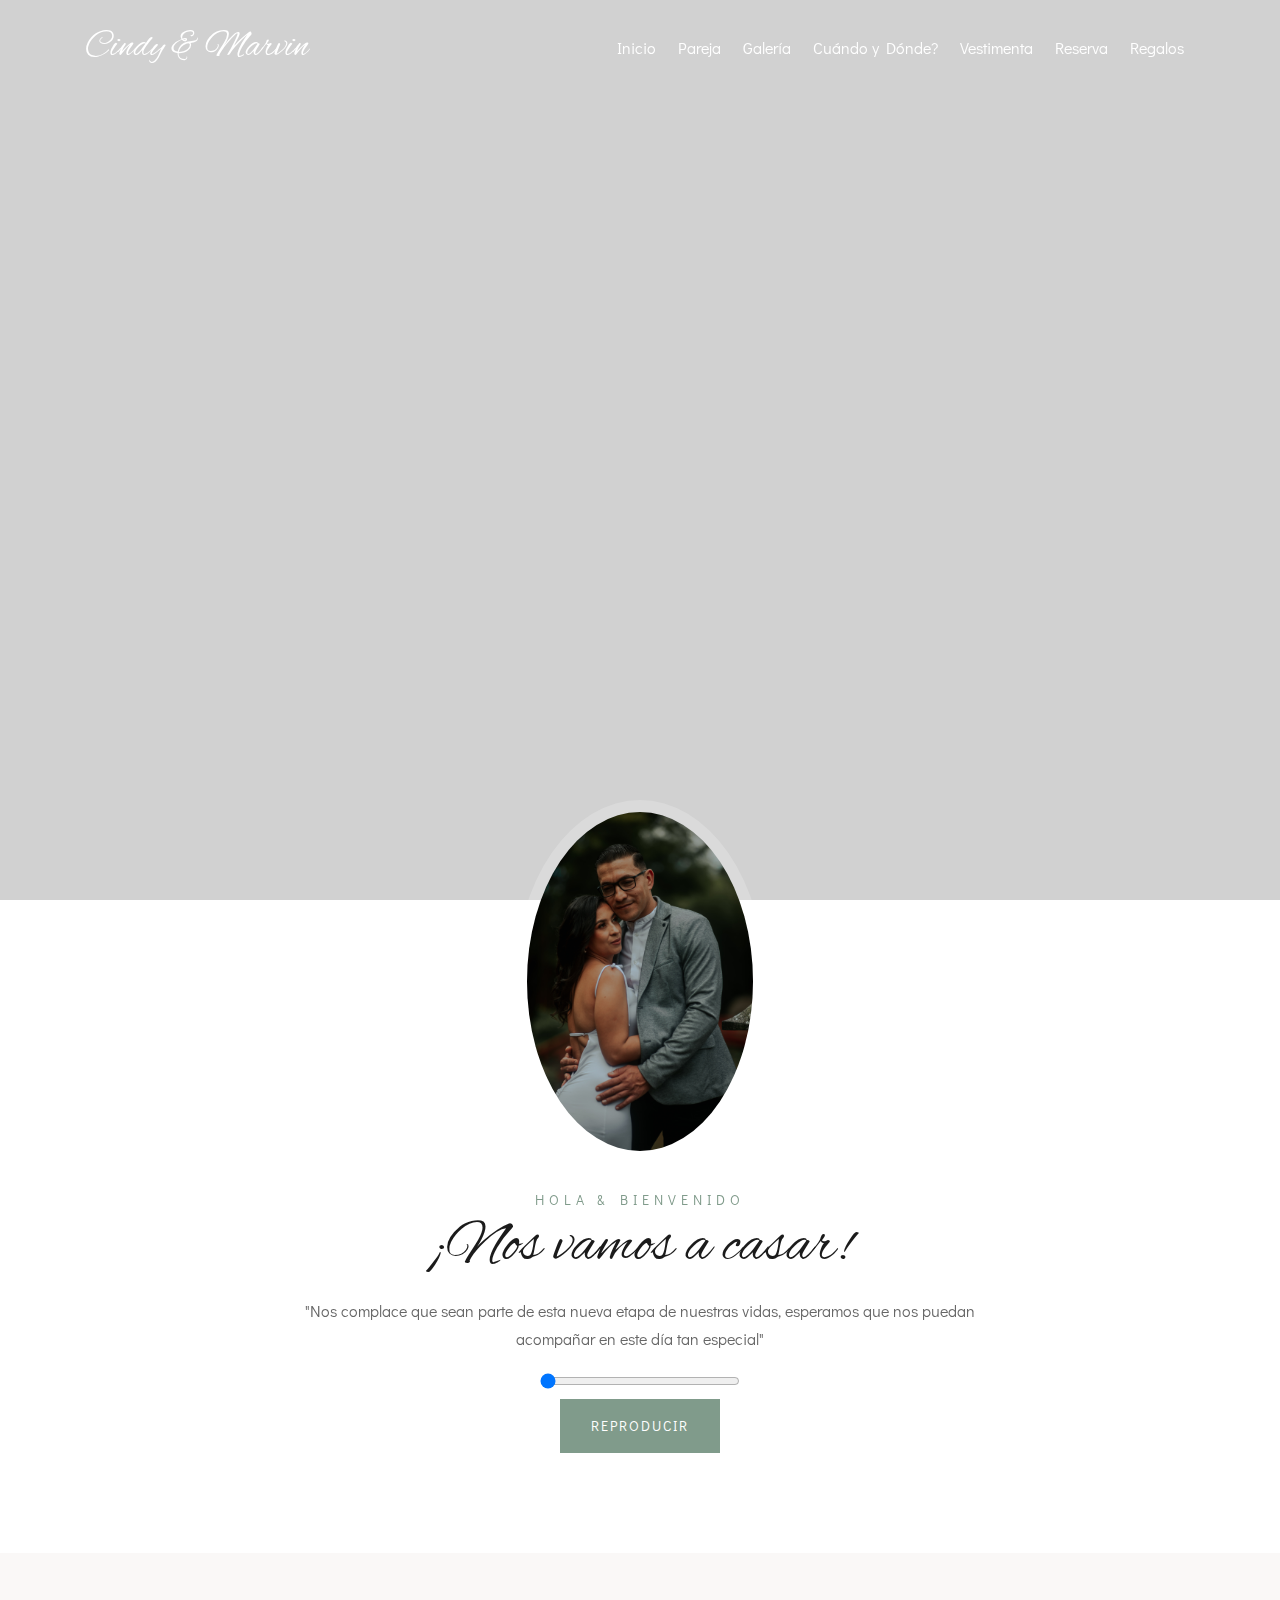
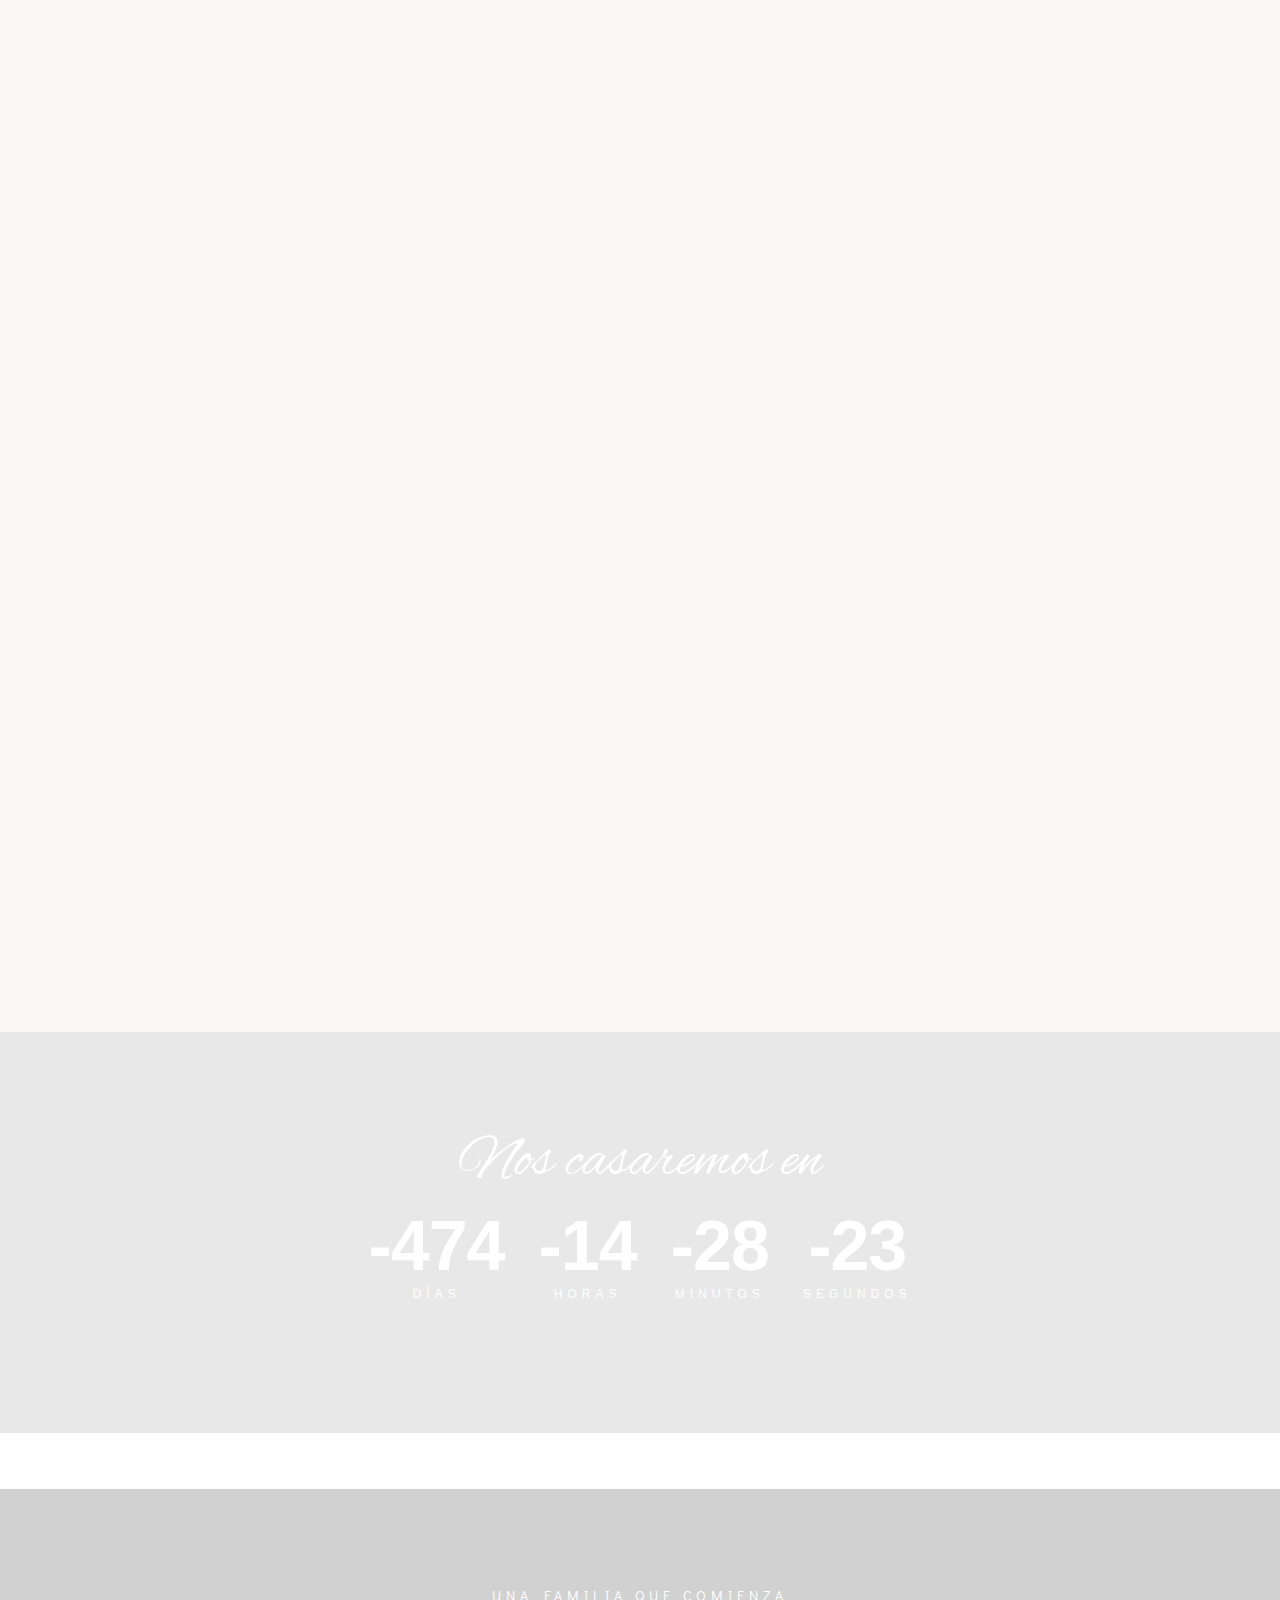
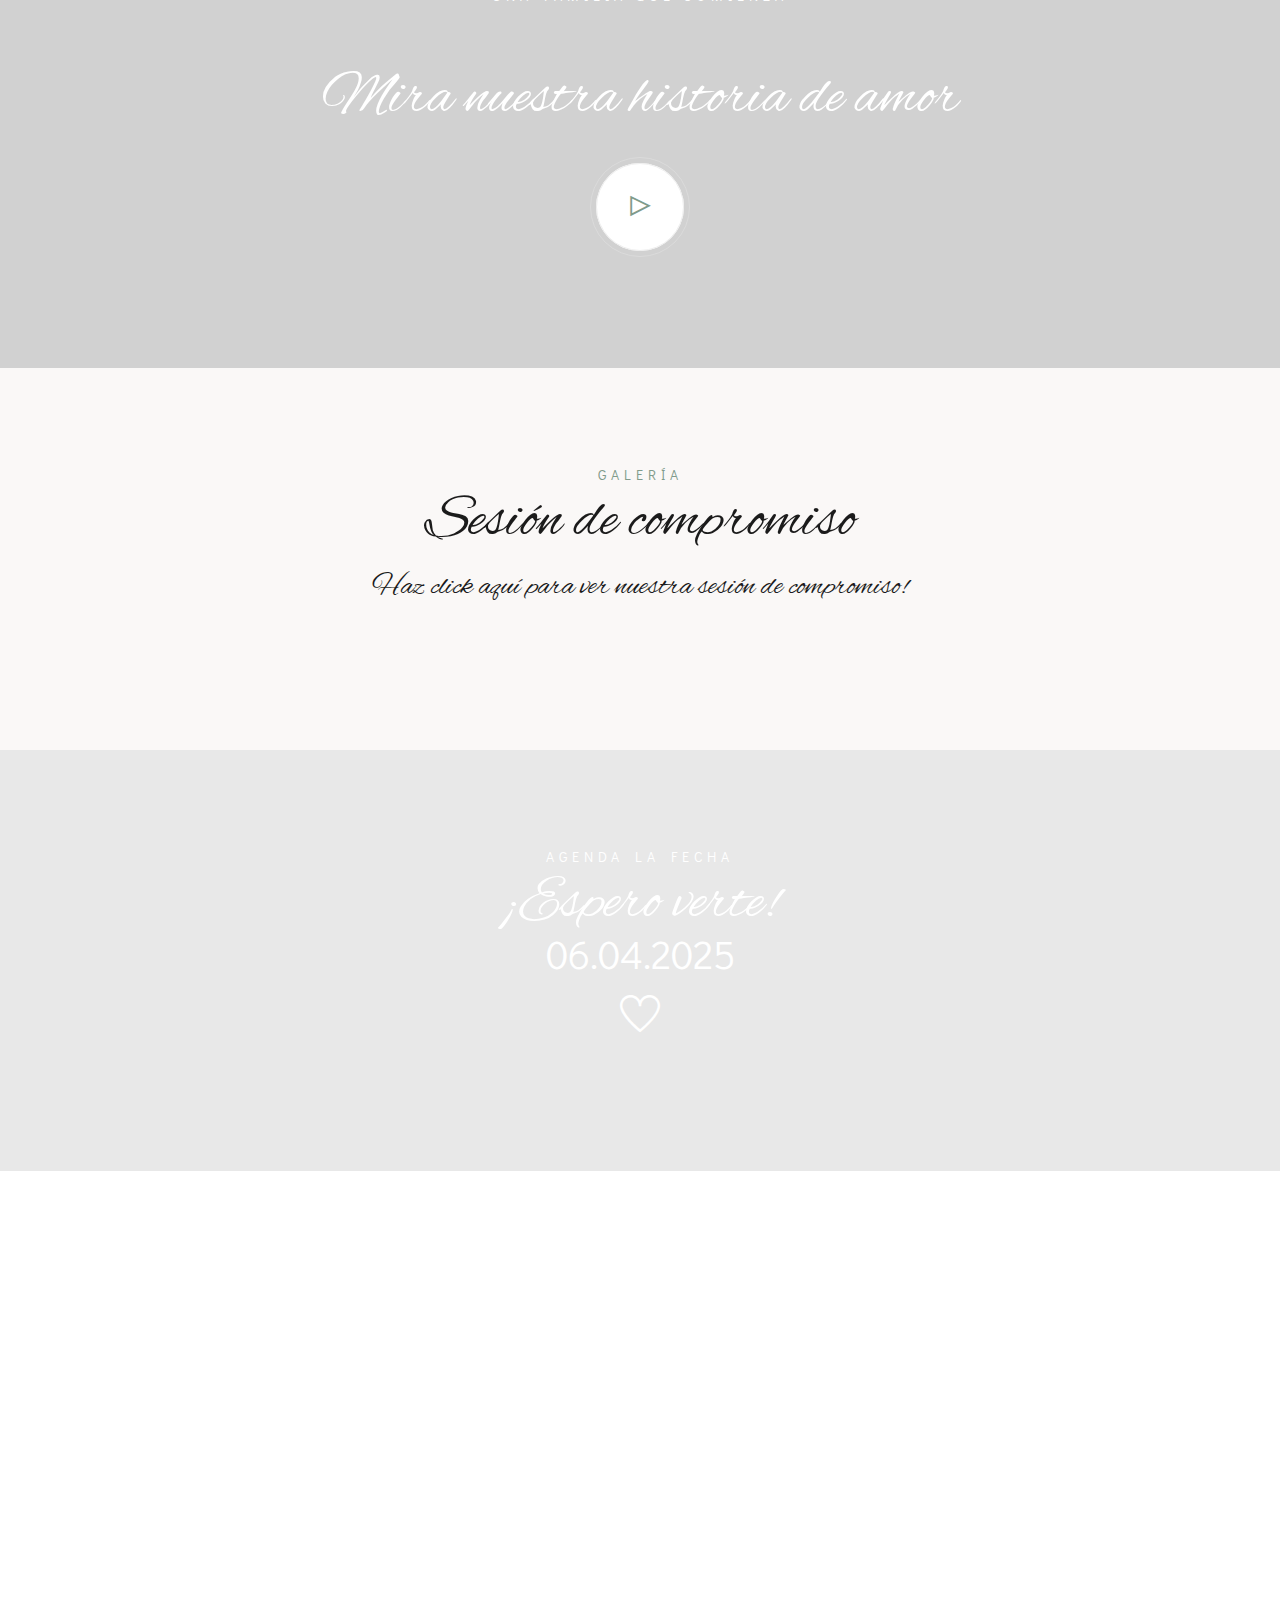
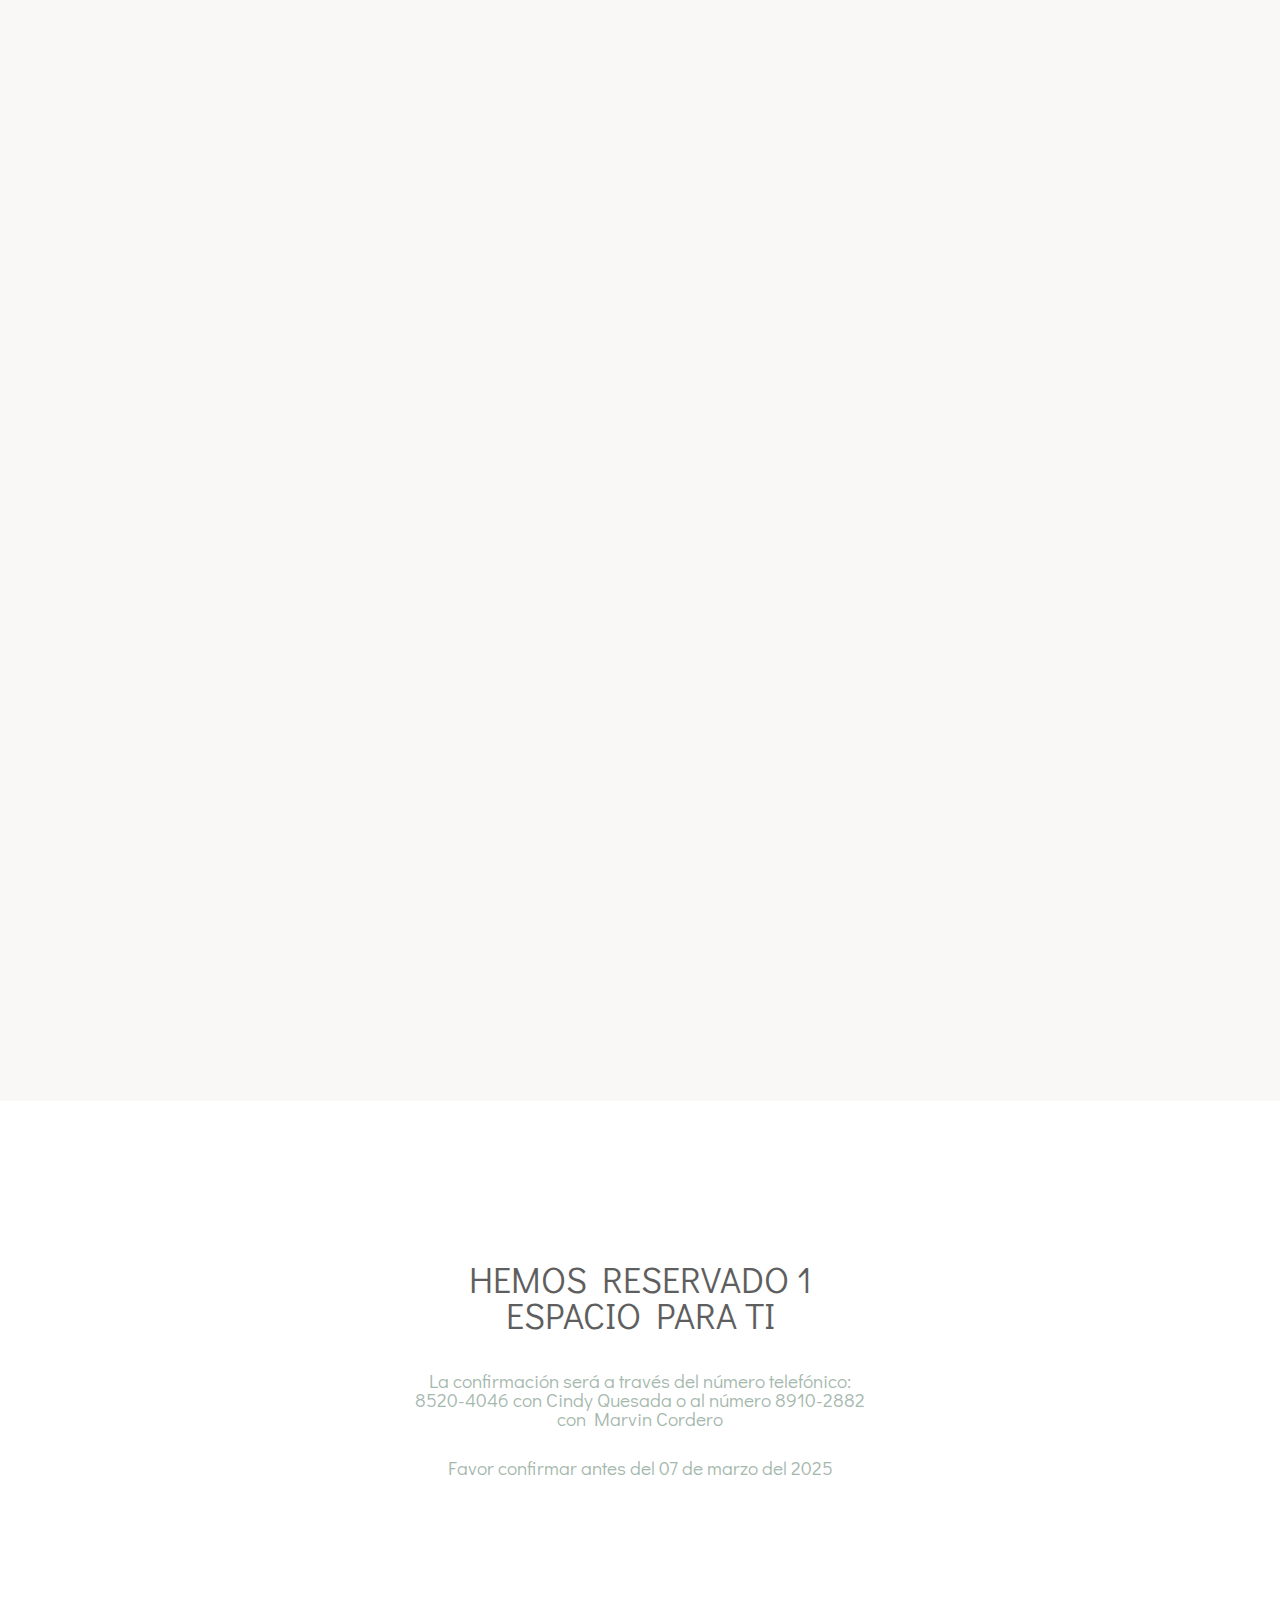
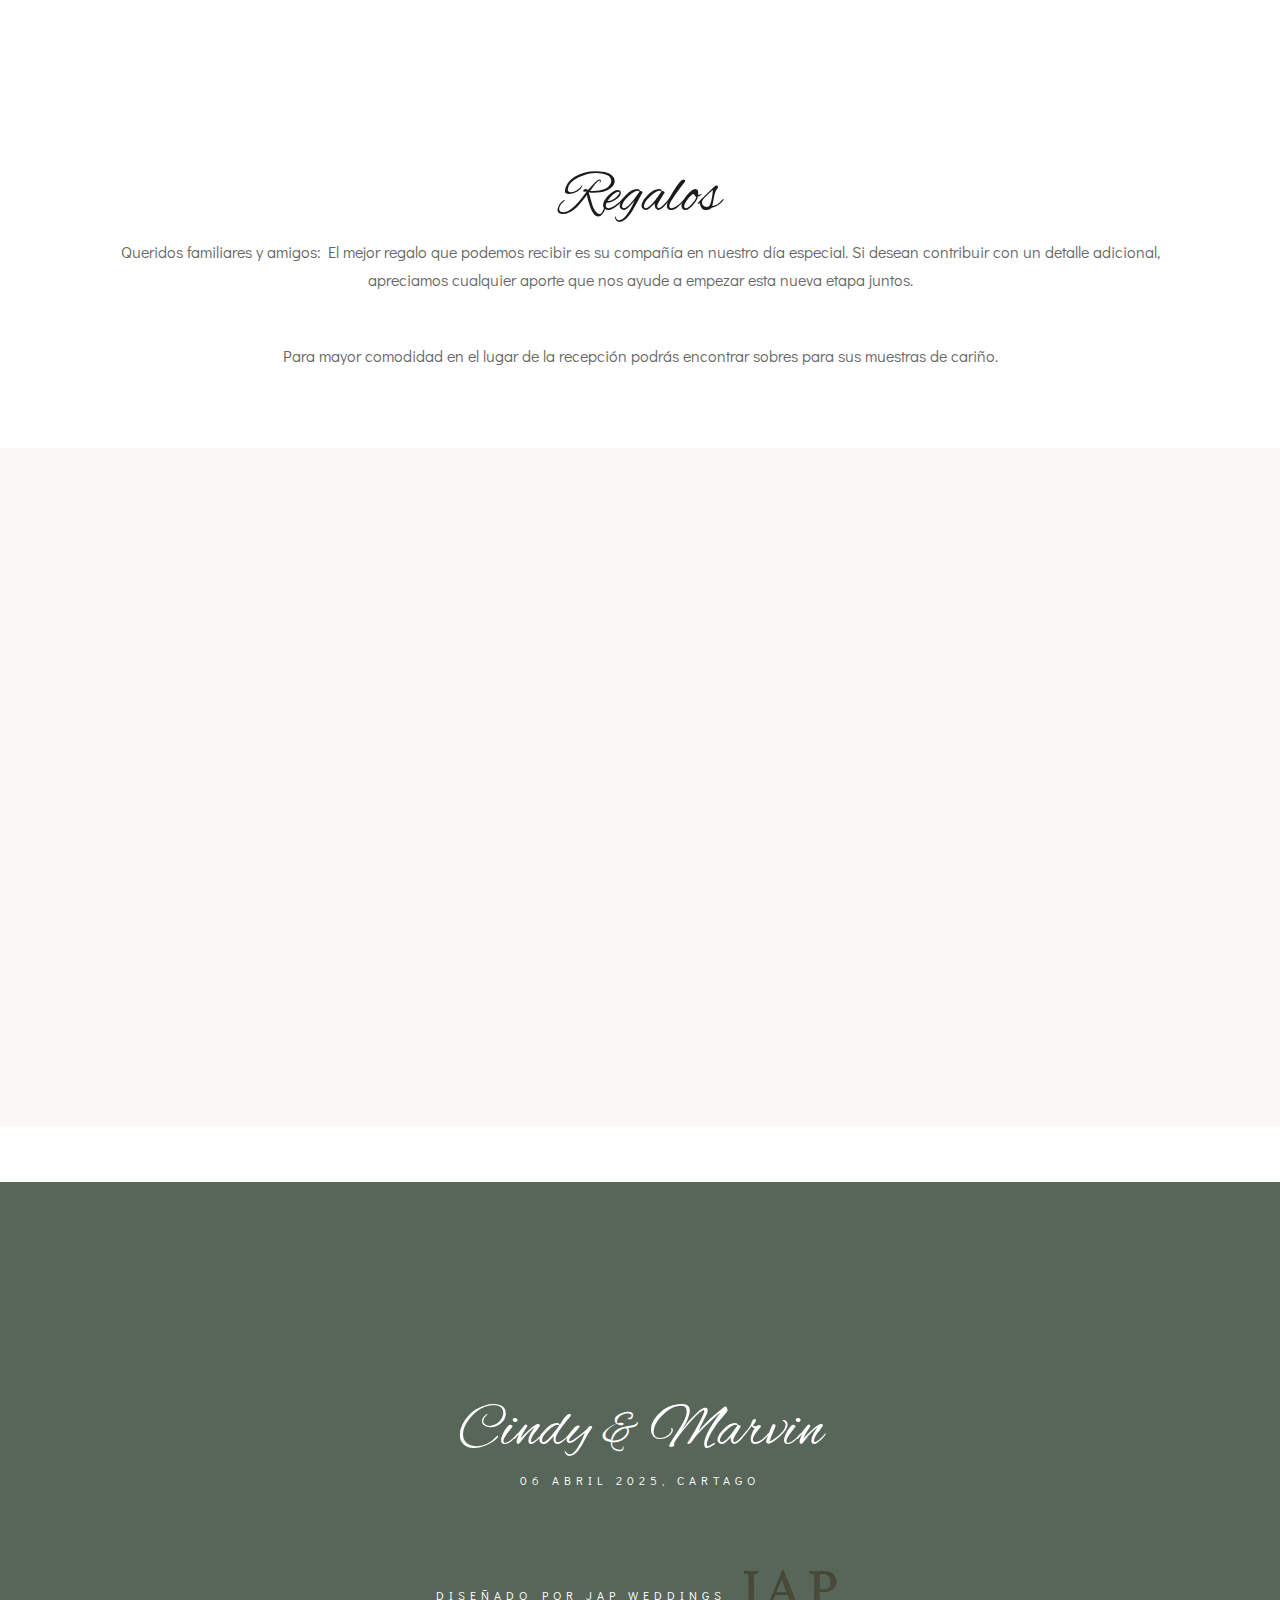
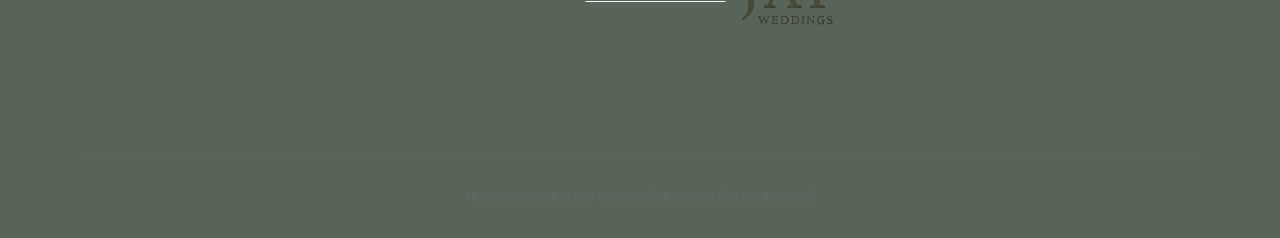
==== index.html @ a052c2c5 "Main" ====
<!DOCTYPE HTML>
<html lang="en">

<head>
    <meta charset="utf-8">
    <meta http-equiv="X-UA-Compatible" content="IE=edge">
    <title>Cindy & Marvin</title>
    <meta name="viewport" content="width=device-width, initial-scale=1">
    <link rel="icon" type="image/png" href="images/favicon.png" />
    <link href="https://fonts.googleapis.com/css2?family=Alex+Brush&family=Didact+Gothic&display=swap" rel="stylesheet">
    <link rel="stylesheet" href="css/animate.css">
    <link rel="stylesheet" href="css/themify-icons.css">
    <link rel="stylesheet" href="css/bootstrap.css">
    <link rel="stylesheet" href="css/flexslider.css">
    <link rel="stylesheet" href="css/magnific-popup.css">
    <link rel="stylesheet" href="css/owl.carousel.min.css">
    <link rel="stylesheet" href="css/owl.theme.default.min.css">
    <link rel="stylesheet" href="css/YouTubePopUp.css">
    <link rel="stylesheet" href="css/style.css">
    <!-- FOR IE9 below -->
    <!--[if lt IE 9]>
        <script src="js/respond.min.js"></script>
    <![endif]-->
</head>

<body>
    <!-- Preloader -->
    <div class="preloader">
        <div class="lds-heart">
            <div></div>
        </div>
    </div>
    <!-- Progress-wrapp scroll-button -->
    <div class="progress-wrap">
        <svg class="progress-circle svg-content" width="100%" height="100%" viewBox="-1 -1 102 102">
            <path d="M50,1 a49,49 0 0,1 0,98 a49,49 0 0,1 0,-98" />
        </svg>
    </div>
    <!-- Navbar -->
    <nav class="navbar navbar-expand-lg">
        <div class="container">
            <!-- Logo -->
            <div class="logo-wrapper navbar-brand valign">
                <div class="logo">
                    <a href="index.html">
                        <h2>Cindy &amp; Marvin</h2>
                    </a>
                </div>
            </div>
            <button class="navbar-toggler" type="button" data-toggle="collapse" data-target="#navbarSupportedContent"
                aria-controls="navbarSupportedContent" aria-expanded="false" aria-label="Toggle navigation"> <span
                    class="icon-bar"><i class="ti-line-double"></i></span> </button>
            <!-- Navbar links -->
            <div class="collapse navbar-collapse" id="navbarSupportedContent">
                <ul class="navbar-nav ml-auto">
                    <li class="nav-item"><a class="nav-link active" href="#home" data-scroll-nav="0">Inicio</a></li>
                    <li class="nav-item"><a class="nav-link" href="#couple" data-scroll-nav="1">Pareja</a></li>
                    <li class="nav-item"><a class="nav-link" href="#gallery" data-scroll-nav="5">Galería</a></li>
                    <li class="nav-item"><a class="nav-link" href="#whenwhere" data-scroll-nav="6">Cuándo y Dónde?</a>
                    </li>
                    <li class="nav-item"><a class="nav-link" href="#outfit" data-scroll-nav="3">Vestimenta</a></li>
                    <li class="nav-item"><a class="nav-link" href="#rsvp" data-scroll-nav="7">Reserva</a></li>
                    <li class="nav-item"><a class="nav-link" href="#gift" data-scroll-nav="8">Regalos</a></li>
                </ul>
            </div>
        </div>
    </nav>


    <!-- Slider section -->
    <header id="home" data-scroll-index="0">
        <div class="mary-hero js-fullheight">
            <div class="flexslider js-fullheight">
                <ul class="slides">
                    <li class="bg-fixed" style="background-image: url(images2/foto_portada.jpg);" data-overlay-dark="2"
                        id="icon">
                        <div class="overlay"></div>
                        <div class="container">
                            <div class="row">
                                <div class="col-md-12 text-center js-fullheight slider-text">
                                    <div class="slider-text-inner mx-auto">
                                        <h2>Cindy & Marvin</h2>
                                        <h6>06 de Abril, 2025 — Finca Los Novios, Paraíso, Cartago</h6>
                                    </div>
                                </div>
                            </div>
                        </div>
                    </li>
                </ul>
            </div>
        </div>

    </header>
    <!-- Welcome section -->
    <div id="welcome" class="welcome section-padding">
        <div class="container">
            <div class="row">
                <div class="col-md-12 text-center">
                    <div class="welcome-mt">
                        <div class="welcome-image-wrapper">
                            <div class="img">
                                <a href="#" data-scroll-nav="1"><img src="images2/foto_nos_vamos_a_casar.jpg"
                                        alt=""></a>
                            </div>
                        </div>
                    </div>
                </div>
                <div class="col-md-8 offset-md-2 text-center">
                    <h6 class="section-subtitle">Hola & Bienvenido</h6>
                    <h2 class="section-title">¡Nos vamos a casar!</h2>
                    <p>"Nos complace que sean parte de esta nueva etapa de nuestras vidas, esperamos que nos puedan
                        acompañar en este día tan especial"</p>
                    <div class="audio-player">
                        <button id="play-pause">Reproducir</button>
                        <input type="range" id="progress" value="0" max="100">
                    </div>
                    <audio id="track" src="music.mp3"></audio>

                </div>
            </div>

        </div>
    </div>
    <!-- Bride & Groom section -->
    <div id="couple" class="bride-groom clear section-padding bg-cream" data-scroll-index="1">
        <div class="container">
            <div class="row">
                <div class="col-md-12 text-center mb-30 animate-box" data-animate-effect="fadeInUp">
                    <h6 class="section-subtitle">Novio & Novia</h6>
                    <h2 class="section-title">Feliz Pareja</h2>
                </div>
                <div class="col-md-4 offset-md-2 text-center animate-box" data-animate-effect="fadeInLeft">
                    <div class="item mb-30">
                        <div class="img"> <img src="images2/foto_marvin.jpg" alt=""> </div>
                        <div class="info valign">
                            <div class="full-width">
                                <h6>Marvin</h6> <span>El novio</span>
                                <p style="text-align: justify;">Sin duda alguna Marvin ha sido el complemento perfecto
                                    para mi vida, su dulzura ha
                                    sido un oasis para mi alma y su amor me ha reconfortado cada día.
                                    Su compañía, su paciencia, su compromiso y su protección me hacen sentir tan
                                    especial y única.
                                    En él siempre encuentro palabras llenas de paz , ternura y sus abrazos me hacen
                                    sentir en mi lugar seguro y a donde siempre quiero regresar.
                                    Su tenacidad y positivismo son inspiración para mi y para los que lo conocen
                                    Es el compañero de vida que soñé y por el cual le pedí a Dios por tanto tiempo.
                                    Él es la promesa de Dios cumplida en mi vida y juntos iniciaremos está aventura
                                    fascinante llamada matrimonio.

                                </p>
                                <div class="social">

                                </div>
                            </div>
                        </div>
                    </div>
                </div>
                <div class="col-md-4 text-center animate-box" data-animate-effect="fadeInRight">
                    <div class="item mb-30">
                        <div class="img"> <img src="images2/foto_cindi.jpg" alt=""> </div>
                        <div class="info valign">
                            <div class="full-width">
                                <h6>Cindy</h6> <span>La novia</span>
                                <p style="text-align: justify;">La mujer que en mi silencio y soledad, después de pasar
                                    momentos difíciles en mi vida
                                    fue lo que le pedí a Dios, esa mujer que mi corazón anhelaba, alguien que llegara a
                                    cambiar e iluminar mi mundo, que con su forma de ser enamora, siempre preocupada por
                                    lo que venga y lo mas importante siempre dispuesta a ayudar, detallista como ningún
                                    otro ser que haya conocido, da lo mejor de sí en lo que realice y la vez la más
                                    intensa, pero en fin como puedo reprochar que eso sea así si fue lo que pedí con
                                    todas mis fuerzas y desde el primer momento dije la quiero en mi vida para siempre.
                                    Ahora solo le pido a Dios que su bendición nunca falte sobre nosotros para
                                    respetarnos y amarnos para siempre.

                                </p>
                                <div class="social">

                                </div>
                            </div>
                        </div>
                    </div>
                </div>
            </div>
        </div>
    </div>
    <!-- Countdown section -->
    <div id="countdown" class="section-padding bg-img bg-fixed" data-overlay-dark="1"
        data-background="images2/foto_nos_casaremos.jpg" style="background-position: 50%;">
        <div class="container">
            <div class="row">
                <div class="section-head col-md-12">
                    <h2>Nos casaremos en</h2>
                </div>
            </div>
            <div class="row">
                <div class="col-md-12">
                    <ul>
                        <li><span id="days"></span>Días</li>
                        <li><span id="hours"></span>Horas</li>
                        <li><span id="minutes"></span>Minutos</li>
                        <li><span id="seconds"></span>Segundos</li>
                    </ul>
                </div>
            </div>
        </div>
    </div>

    <br><br>
    <!-- Video section -->
    <div id="video" class="story-video section-padding bg-img bg-fixed" data-overlay-dark="2"
        data-background="images2/fotoVideo.png" style="background-position: center top;">
        <div class="container">
            <div class="video-wrapper">
                <div class="row">
                    <div class="col-md-12 text-center">
                        <div class="caption">
                            <h6 class="subtitle">UNA FAMILIA QUE COMIENZA</h6>
                            <br><br>
                            <h2 class="title">Mira nuestra historia de amor</h2><br>
                        </div>
                    </div>
                </div>
                <div class="row">
                    <div class="col-md-12 mb-60 img text-center">
                        <a class="vid valign" href="https://youtu.be/TX2AcEUifCg?si=6yd49qC2MfLubzGW">
                            <div class="vid-butn">
                                <span class="icon"><i class="ti-control-play"></i></span>
                            </div>
                        </a>
                    </div>

                </div>
            </div>
        </div>
    </div>
    <!-- Gallery section -->
    <div id="gallery" class="section-padding bg-cream" data-scroll-index="5">
        <div class="container">
            <div class="row">
                <div class="col-md-12 text-center">
                    <h6 class="section-subtitle">Galería</h6>
                    <h2 class="section-title">Sesión de compromiso</h2>
                    <a href="https://japphotocr.pixieset.com/cindyandmarvinprewedding/" target="_blank">
                        <h3>Haz click aquí para ver nuestra sesión de compromiso!</h3>
                    </a>
                </div>
            </div>
            <img src="images2/Foto_sesion_compromiso.jpg" alt="">
        </div>
    </div>
    <!-- Banner section -->
    <div id="banner" class="section-padding bg-img bg-fixed" data-overlay-dark="1"
        data-background="images2/foto_espero_verte.jpg">
        <div class="container">
            <div class="row">
                <div class="section-head col-md-12">
                    <h6>Agenda la fecha</h6>
                    <h2>¡Espero verte!</h2>
                    <h1>06.04.2025</h1>
                    <h1><i class="ti-heart"></i></h1>
                </div>
            </div>
        </div>
    </div>
    <!-- When & Where section -->
    <div id="whenwhere" class="when-where section-padding" data-scroll-index="6">
        <div class="container">
            <div class="row">
                <div class="col-md-12 text-center animate-box" data-animate-effect="fadeInUp">
                    <h6 class="section-subtitle">Agenda la fecha</h6>
                    <h2 class="section-title">Cuándo y Dónde?</h2>
                </div>
            </div>
            <div class="row">
                <div class="col-md-6 animate-box" data-animate-effect="fadeInLeft">
                    <div class="img left">
                        <img src="images2/foto_para_ceremonia_y_recepcion.jpg" alt="">
                    </div>
                </div>
                <div class="col-md-6 valign animate-box" data-animate-effect="fadeInRight">
                    <div class="content">
                        <div class="date">
                            <h3>06</h3>
                            <h6>Abril 2025</h6>
                        </div>
                        <div class="cont">
                            <div class="info">
                                <h6>¿Estás preparado?</h6>
                            </div>
                            <h4>Ceremonia de boda y Recepción</h4>
                            <ul class="list-unstyled cont-list">
                                <li>
                                    <div class="icon"> <span class="ti-location-pin"></span> </div>
                                    <div class="text">
                                        <p>Finca Los Novios,
                                            <br>Paraíso de Cartago
                                        </p>
                                    </div>
                                </li>
                                <li>
                                    <div class="icon"> <span class="ti-time"></span> </div>
                                    <div class="text">
                                        <p>3:00pm</p>
                                    </div>
                                </li>
                            </ul>
                        </div>
                    </div>
                </div>
            </div>
        </div>
    </div>
    <div class="marybrian-blog section-padding">
        <div class="container">
            <div class="row mb-30">
                <iframe
                    src="https://www.google.com/maps/embed?pb=!1m18!1m12!1m3!1d3931.2300184595965!2d-83.8451685!3d9.831038800000002!2m3!1f0!2f0!3f0!3m2!1i1024!2i768!4f13.1!3m3!1m2!1s0x8fa127b15dfd2239%3A0xbf5f30da2c4c9a14!2sSala%20de%20Eventos%20Finca%20Los%20Novios!5e0!3m2!1ses-419!2scr!4v1738728215287!5m2!1ses-419!2scr"
                    width="1200" height="450" style="border:0;" allowfullscreen="" loading="lazy"
                    referrerpolicy="no-referrer-when-downgrade"></iframe>
            </div>
        </div>
    </div>
    <!-- Dress Code section -->
    <div id="outfit" class="bride-groom clear section-padding bg-cream" data-scroll-index="3">
        <div class="container">
            <div class="row">
                <div class="col-md-12 text-center mb-30 animate-box" data-animate-effect="fadeInUp">
                    <h6 class="section-subtitle">Código de Vestimenta</h6>
                    <h2 class="section-title">Casual/Formal</h2>
                </div>
                <div class="col-md-4 offset-md-2 text-center animate-box" data-animate-effect="fadeInLeft">
                    <div class="item mb-30">
                        <div class="img"> <img src="images/dress3-01.jpg" alt=""> </div>
                    </div>
                </div>
                <div class="col-md-4 text-center animate-box" data-animate-effect="fadeInRight">
                    <div class="item mb-30">
                        <div class="img"> <img src="images/suit.png" alt=""> </div>
                    </div>
                </div>
                <div class="col-md-12 text-center mb-30 animate-box">
                    <p>Por el lugar que elegimos es importante llevar zapatos cómodos para césped.</p>
                    <p>Reservamos el color blanco, marfil y paleta de verdes. </p>
                    <p>Siéntase comod@ y guap@, pero no haga gastos innecesarios</p>
                </div>
                <div class="col-md-12 text-center mb-30 animate-box">
                    <div class="row">
                        <div class="col-md-12 animate-box" data-animate-effect="fadeInUp">
                            <h2>Puedes tomar ideas de acá:</h2>

                            <div class="owl-carousel owl-theme">
                                <div class="story left">
                                    <figure><img src="images2/wa1.jpeg" alt="" class="img-fluid"
                                            style="width: 50%; text-align: center;"></figure>
                                </div>
                                <div class="story left">
                                    <figure><img src="images2/wa2.jpeg" alt="" class="img-fluid"
                                            style="width: 50%;text-align: center;"></figure>
                                </div>
                                <div class="story left">
                                    <figure><img src="images2/wa3.jpeg" alt="" class="img-fluid"
                                            style="width: 50%;text-align: center;"></figure>
                                </div>
                                <div class="story left">
                                    <figure><img src="images2/wa4.jpeg" alt="" class="img-fluid"
                                            style="width: 50%;text-align: center;"></figure>
                                </div>
                                <div class="story left">
                                    <figure><img src="images2/wa5.jpeg" alt="" class="img-fluid"
                                            style="width: 50%;text-align: center;"></figure>
                                </div>
                            </div>
                            <br>
                            <br>
                            <div class="button-container">
                                <button class="prev">Prev</button>
                                <button class="next">Next</button>
                            </div>
                        </div>
                    </div>
                </div>

            </div>
        </div>
    </div>


    <!-- Banner section -->
    <!-- RSVP Form section -->
    <div id="rsvp" class="rsvp section-padding bg-img bg-fixed"
        data-background="images2/Fotos_hemos_reservado_para_ti.jpg" data-scroll-index="7"
        style="background-position: 50%;">
        <div class="container">
            <div class="row">
                <div class="col-md-6 offset-md-3 bg-white p-60" style="opacity: 0.7 ;">
                    <h2 class="text-center">Hemos reservado 1 <br>espacio para ti</br></h2><br>
                    <h6 class="text-center" style="font-size: larger;">La confirmación será a través del número
                        telefónico: 8520-4046 con Cindy Quesada o al número 8910-2882 con Marvin Cordero
                    </h6>
                    <h6 class="text-center" style="font-size: larger;">Favor confirmar antes del 07 de marzo del 2025
                    </h6>



                </div>
            </div>
        </div>
    </div>
    <!-- Gift Registry section -->
    <div id="gift" class="gift-registry" data-scroll-index="8">
        <div class="container">
            <div class="row">
                <div class="col-md-12 text-center">
                    <h2 class="section-title">Regalos</h2>
                    <div class="text">
                        <p>Queridos familiares y amigos:
                            El mejor regalo que podemos recibir es su compañía en nuestro día especial. Si desean
                            contribuir con un detalle adicional, apreciamos cualquier aporte que nos ayude a empezar
                            esta nueva etapa juntos.
                            <br><br>
                        <p>Para mayor comodidad en el lugar de la recepción podrás encontrar sobres para sus muestras de
                            cariño.</p>
                        <br>
                        </p>
                    </div>
                </div>
            </div>
        </div>
    </div>

    <div id="outfit" class="bride-groom clear section-padding bg-cream" data-scroll-index="3">
        <div class="container">
            <div class="row">
                <div class="col-md-12 text-center mb-30 animate-box" data-animate-effect="fadeInUp">
                    <h6 class="section-subtitle">Notas</h6>
                    <p>En nuestra boda si se permiten niños
                    </p>
                    <p>Queremos verte bailar, cantar y disfrutar con nosotros. Pero si deseas llevar algo de tomar
                        puedes hacerlo sin excederte.
                        <br><br>
                        Sugerencias de hospedaje:

                    </p>
                    <p>
                        <b>Hotel Las Brumas</b><br>
                        ₡36,500 habitación.<br>
                        ₡57,500 Habitación para 4 personas.<br>
                        (Habitación estándar ,desayunos e impuestos incluidos) <br>
                        <br>
                        <b>Hotel El Guarco</b><br>
                        ₡55,000 Habitación para 2 personas. <br>
                        ₡87,000 Habitación para 4 personas.<br>
                        (Habitación estándar ,desayunos e impuestos incluidos)
                    </p>
                </div>
            </div>
        </div>
    </div>


    <br><br>
    <!-- Footer section -->
    <footer id="footer">
        <div class="container">
            <div class="top-footer">
                <div class="row">
                    <div class="col-md-12 text-center">
                        <div class="section-padding">
                            <h2><span>Cindy <small>&amp;</small> Marvin</span></h2>
                            <h6>06 ABRIL 2025, CARTAGO</h6>
                            <br>
                            <br>
                            <h6>Diseñado por <a href="https://www.japweddings.com"><u>JAP Weddings</u> <img
                                        src="images/VECTOR.svg" alt="" style="width: 10%;"></a></h6>
                        </div>
                    </div>
                </div>
            </div>
            <div class="sub-footer">
                <div class="row">
                    <div class="col-md-12 text-center">
                        <p>Nos gustaría que nos acompañes en este día tan especial</p>
                    </div>
                </div>
            </div>
        </div>
    </footer>
    <!-- jQuery -->
    <script src="js/jquery.min.js"></script>
    <script src="js/modernizr-2.6.2.min.js"></script>
    <script src="js/jquery.easing.1.3.js"></script>
    <script src="js/bootstrap.min.js"></script>
    <script src="js/jquery.waypoints.min.js"></script>
    <script src="js/jquery.flexslider-min.js"></script>
    <script src="js/sticky-kit.min.js"></script>
    <script src="js/scrollIt.min.js"></script>
    <script src="js/owl.carousel.min.js"></script>
    <script src="js/isotope.js"></script>
    <script src="js/jquery.magnific-popup.min.js"></script>
    <script src="js/YouTubePopUp.js"></script>
    <script src="js/template.js"></script>
    <script>
        document.addEventListener('DOMContentLoaded', function () {
            var owl = $('.owl-carousel');
            owl.owlCarousel({
                items: 1,
                loop: true,
                margin: 10,
                autoplay: true,
                autoplayTimeout: 3000,
                autoplayHoverPause: true
            });

            $('.next').click(function () {
                owl.trigger('next.owl.carousel');
            });

            $('.prev').click(function () {
                owl.trigger('prev.owl.carousel', [300]);
            });
        });
    </script>

</body>

</html>
---- css/themify-icons.css ----
@font-face {
	font-family: 'themify';
	src:url('../fonts/themify.eot');
	src:url('../fonts/themify.eot?#iefix') format('embedded-opentype'),
		url('../fonts/themify.woff') format('woff'),
		url('../fonts/themify.ttf') format('truetype'),
		url('../fonts/themify.svg') format('svg');
	font-weight: normal;
	font-style: normal;
}

[class^="ti-"], [class*=" ti-"] {
	font-family: 'themify';
	speak: none;
	font-style: normal;
	font-weight: normal;
	font-variant: normal;
	text-transform: none;
	line-height: 1;

	/* Better Font Rendering =========== */
	-webkit-font-smoothing: antialiased;
	-moz-osx-font-smoothing: grayscale;
}

.ti-wand:before {
	content: "\e600";
}
.ti-volume:before {
	content: "\e601";
}
.ti-user:before {
	content: "\e602";
}
.ti-unlock:before {
	content: "\e603";
}
.ti-unlink:before {
	content: "\e604";
}
.ti-trash:before {
	content: "\e605";
}
.ti-thought:before {
	content: "\e606";
}
.ti-target:before {
	content: "\e607";
}
.ti-tag:before {
	content: "\e608";
}
.ti-tablet:before {
	content: "\e609";
}
.ti-star:before {
	content: "\e60a";
}
.ti-spray:before {
	content: "\e60b";
}
.ti-signal:before {
	content: "\e60c";
}
.ti-shopping-cart:before {
	content: "\e60d";
}
.ti-shopping-cart-full:before {
	content: "\e60e";
}
.ti-settings:before {
	content: "\e60f";
}
.ti-search:before {
	content: "\e610";
}
.ti-zoom-in:before {
	content: "\e611";
}
.ti-zoom-out:before {
	content: "\e612";
}
.ti-cut:before {
	content: "\e613";
}
.ti-ruler:before {
	content: "\e614";
}
.ti-ruler-pencil:before {
	content: "\e615";
}
.ti-ruler-alt:before {
	content: "\e616";
}
.ti-bookmark:before {
	content: "\e617";
}
.ti-bookmark-alt:before {
	content: "\e618";
}
.ti-reload:before {
	content: "\e619";
}
.ti-plus:before {
	content: "\e61a";
}
.ti-pin:before {
	content: "\e61b";
}
.ti-pencil:before {
	content: "\e61c";
}
.ti-pencil-alt:before {
	content: "\e61d";
}
.ti-paint-roller:before {
	content: "\e61e";
}
.ti-paint-bucket:before {
	content: "\e61f";
}
.ti-na:before {
	content: "\e620";
}
.ti-mobile:before {
	content: "\e621";
}
.ti-minus:before {
	content: "\e622";
}
.ti-medall:before {
	content: "\e623";
}
.ti-medall-alt:before {
	content: "\e624";
}
.ti-marker:before {
	content: "\e625";
}
.ti-marker-alt:before {
	content: "\e626";
}
.ti-arrow-up:before {
	content: "\e627";
}
.ti-arrow-right:before {
	content: "\e628";
}
.ti-arrow-left:before {
	content: "\e629";
}
.ti-arrow-down:before {
	content: "\e62a";
}
.ti-lock:before {
	content: "\e62b";
}
.ti-location-arrow:before {
	content: "\e62c";
}
.ti-link:before {
	content: "\e62d";
}
.ti-layout:before {
	content: "\e62e";
}
.ti-layers:before {
	content: "\e62f";
}
.ti-layers-alt:before {
	content: "\e630";
}
.ti-key:before {
	content: "\e631";
}
.ti-import:before {
	content: "\e632";
}
.ti-image:before {
	content: "\e633";
}
.ti-heart:before {
	content: "\e634";
}
.ti-heart-broken:before {
	content: "\e635";
}
.ti-hand-stop:before {
	content: "\e636";
}
.ti-hand-open:before {
	content: "\e637";
}
.ti-hand-drag:before {
	content: "\e638";
}
.ti-folder:before {
	content: "\e639";
}
.ti-flag:before {
	content: "\e63a";
}
.ti-flag-alt:before {
	content: "\e63b";
}
.ti-flag-alt-2:before {
	content: "\e63c";
}
.ti-eye:before {
	content: "\e63d";
}
.ti-export:before {
	content: "\e63e";
}
.ti-exchange-vertical:before {
	content: "\e63f";
}
.ti-desktop:before {
	content: "\e640";
}
.ti-cup:before {
	content: "\e641";
}
.ti-crown:before {
	content: "\e642";
}
.ti-comments:before {
	content: "\e643";
}
.ti-comment:before {
	content: "\e644";
}
.ti-comment-alt:before {
	content: "\e645";
}
.ti-close:before {
	content: "\e646";
}
.ti-clip:before {
	content: "\e647";
}
.ti-angle-up:before {
	content: "\e648";
}
.ti-angle-right:before {
	content: "\e649";
}
.ti-angle-left:before {
	content: "\e64a";
}
.ti-angle-down:before {
	content: "\e64b";
}
.ti-check:before {
	content: "\e64c";
}
.ti-check-box:before {
	content: "\e64d";
}
.ti-camera:before {
	content: "\e64e";
}
.ti-announcement:before {
	content: "\e64f";
}
.ti-brush:before {
	content: "\e650";
}
.ti-briefcase:before {
	content: "\e651";
}
.ti-bolt:before {
	content: "\e652";
}
.ti-bolt-alt:before {
	content: "\e653";
}
.ti-blackboard:before {
	content: "\e654";
}
.ti-bag:before {
	content: "\e655";
}
.ti-move:before {
	content: "\e656";
}
.ti-arrows-vertical:before {
	content: "\e657";
}
.ti-arrows-horizontal:before {
	content: "\e658";
}
.ti-fullscreen:before {
	content: "\e659";
}
.ti-arrow-top-right:before {
	content: "\e65a";
}
.ti-arrow-top-left:before {
	content: "\e65b";
}
.ti-arrow-circle-up:before {
	content: "\e65c";
}
.ti-arrow-circle-right:before {
	content: "\e65d";
}
.ti-arrow-circle-left:before {
	content: "\e65e";
}
.ti-arrow-circle-down:before {
	content: "\e65f";
}
.ti-angle-double-up:before {
	content: "\e660";
}
.ti-angle-double-right:before {
	content: "\e661";
}
.ti-angle-double-left:before {
	content: "\e662";
}
.ti-angle-double-down:before {
	content: "\e663";
}
.ti-zip:before {
	content: "\e664";
}
.ti-world:before {
	content: "\e665";
}
.ti-wheelchair:before {
	content: "\e666";
}
.ti-view-list:before {
	content: "\e667";
}
.ti-view-list-alt:before {
	content: "\e668";
}
.ti-view-grid:before {
	content: "\e669";
}
.ti-uppercase:before {
	content: "\e66a";
}
.ti-upload:before {
	content: "\e66b";
}
.ti-underline:before {
	content: "\e66c";
}
.ti-truck:before {
	content: "\e66d";
}
.ti-timer:before {
	content: "\e66e";
}
.ti-ticket:before {
	content: "\e66f";
}
.ti-thumb-up:before {
	content: "\e670";
}
.ti-thumb-down:before {
	content: "\e671";
}
.ti-text:before {
	content: "\e672";
}
.ti-stats-up:before {
	content: "\e673";
}
.ti-stats-down:before {
	content: "\e674";
}
.ti-split-v:before {
	content: "\e675";
}
.ti-split-h:before {
	content: "\e676";
}
.ti-smallcap:before {
	content: "\e677";
}
.ti-shine:before {
	content: "\e678";
}
.ti-shift-right:before {
	content: "\e679";
}
.ti-shift-left:before {
	content: "\e67a";
}
.ti-shield:before {
	content: "\e67b";
}
.ti-notepad:before {
	content: "\e67c";
}
.ti-server:before {
	content: "\e67d";
}
.ti-quote-right:before {
	content: "\e67e";
}
.ti-quote-left:before {
	content: "\e67f";
}
.ti-pulse:before {
	content: "\e680";
}
.ti-printer:before {
	content: "\e681";
}
.ti-power-off:before {
	content: "\e682";
}
.ti-plug:before {
	content: "\e683";
}
.ti-pie-chart:before {
	content: "\e684";
}
.ti-paragraph:before {
	content: "\e685";
}
.ti-panel:before {
	content: "\e686";
}
.ti-package:before {
	content: "\e687";
}
.ti-music:before {
	content: "\e688";
}
.ti-music-alt:before {
	content: "\e689";
}
.ti-mouse:before {
	content: "\e68a";
}
.ti-mouse-alt:before {
	content: "\e68b";
}
.ti-money:before {
	content: "\e68c";
}
.ti-microphone:before {
	content: "\e68d";
}
.ti-menu:before {
	content: "\e68e";
}
.ti-menu-alt:before {
	content: "\e68f";
}
.ti-map:before {
	content: "\e690";
}
.ti-map-alt:before {
	content: "\e691";
}
.ti-loop:before {
	content: "\e692";
}
.ti-location-pin:before {
	content: "\e693";
}
.ti-list:before {
	content: "\e694";
}
.ti-light-bulb:before {
	content: "\e695";
}
.ti-Italic:before {
	content: "\e696";
}
.ti-info:before {
	content: "\e697";
}
.ti-infinite:before {
	content: "\e698";
}
.ti-id-badge:before {
	content: "\e699";
}
.ti-hummer:before {
	content: "\e69a";
}
.ti-home:before {
	content: "\e69b";
}
.ti-help:before {
	content: "\e69c";
}
.ti-headphone:before {
	content: "\e69d";
}
.ti-harddrives:before {
	content: "\e69e";
}
.ti-harddrive:before {
	content: "\e69f";
}
.ti-gift:before {
	content: "\e6a0";
}
.ti-game:before {
	content: "\e6a1";
}
.ti-filter:before {
	content: "\e6a2";
}
.ti-files:before {
	content: "\e6a3";
}
.ti-file:before {
	content: "\e6a4";
}
.ti-eraser:before {
	content: "\e6a5";
}
.ti-envelope:before {
	content: "\e6a6";
}
.ti-download:before {
	content: "\e6a7";
}
.ti-direction:before {
	content: "\e6a8";
}
.ti-direction-alt:before {
	content: "\e6a9";
}
.ti-dashboard:before {
	content: "\e6aa";
}
.ti-control-stop:before {
	content: "\e6ab";
}
.ti-control-shuffle:before {
	content: "\e6ac";
}
.ti-control-play:before {
	content: "\e6ad";
}
.ti-control-pause:before {
	content: "\e6ae";
}
.ti-control-forward:before {
	content: "\e6af";
}
.ti-control-backward:before {
	content: "\e6b0";
}
.ti-cloud:before {
	content: "\e6b1";
}
.ti-cloud-up:before {
	content: "\e6b2";
}
.ti-cloud-down:before {
	content: "\e6b3";
}
.ti-clipboard:before {
	content: "\e6b4";
}
.ti-car:before {
	content: "\e6b5";
}
.ti-calendar:before {
	content: "\e6b6";
}
.ti-book:before {
	content: "\e6b7";
}
.ti-bell:before {
	content: "\e6b8";
}
.ti-basketball:before {
	content: "\e6b9";
}
.ti-bar-chart:before {
	content: "\e6ba";
}
.ti-bar-chart-alt:before {
	content: "\e6bb";
}
.ti-back-right:before {
	content: "\e6bc";
}
.ti-back-left:before {
	content: "\e6bd";
}
.ti-arrows-corner:before {
	content: "\e6be";
}
.ti-archive:before {
	content: "\e6bf";
}
.ti-anchor:before {
	content: "\e6c0";
}
.ti-align-right:before {
	content: "\e6c1";
}
.ti-align-left:before {
	content: "\e6c2";
}
.ti-align-justify:before {
	content: "\e6c3";
}
.ti-align-center:before {
	content: "\e6c4";
}
.ti-alert:before {
	content: "\e6c5";
}
.ti-alarm-clock:before {
	content: "\e6c6";
}
.ti-agenda:before {
	content: "\e6c7";
}
.ti-write:before {
	content: "\e6c8";
}
.ti-window:before {
	content: "\e6c9";
}
.ti-widgetized:before {
	content: "\e6ca";
}
.ti-widget:before {
	content: "\e6cb";
}
.ti-widget-alt:before {
	content: "\e6cc";
}
.ti-wallet:before {
	content: "\e6cd";
}
.ti-video-clapper:before {
	content: "\e6ce";
}
.ti-video-camera:before {
	content: "\e6cf";
}
.ti-vector:before {
	content: "\e6d0";
}
.ti-themify-logo:before {
	content: "\e6d1";
}
.ti-themify-favicon:before {
	content: "\e6d2";
}
.ti-themify-favicon-alt:before {
	content: "\e6d3";
}
.ti-support:before {
	content: "\e6d4";
}
.ti-stamp:before {
	content: "\e6d5";
}
.ti-split-v-alt:before {
	content: "\e6d6";
}
.ti-slice:before {
	content: "\e6d7";
}
.ti-shortcode:before {
	content: "\e6d8";
}
.ti-shift-right-alt:before {
	content: "\e6d9";
}
.ti-shift-left-alt:before {
	content: "\e6da";
}
.ti-ruler-alt-2:before {
	content: "\e6db";
}
.ti-receipt:before {
	content: "\e6dc";
}
.ti-pin2:before {
	content: "\e6dd";
}
.ti-pin-alt:before {
	content: "\e6de";
}
.ti-pencil-alt2:before {
	content: "\e6df";
}
.ti-palette:before {
	content: "\e6e0";
}
.ti-more:before {
	content: "\e6e1";
}
.ti-more-alt:before {
	content: "\e6e2";
}
.ti-microphone-alt:before {
	content: "\e6e3";
}
.ti-magnet:before {
	content: "\e6e4";
}
.ti-line-double:before {
	content: "\e6e5";
}
.ti-line-dotted:before {
	content: "\e6e6";
}
.ti-line-dashed:before {
	content: "\e6e7";
}
.ti-layout-width-full:before {
	content: "\e6e8";
}
.ti-layout-width-default:before {
	content: "\e6e9";
}
.ti-layout-width-default-alt:before {
	content: "\e6ea";
}
.ti-layout-tab:before {
	content: "\e6eb";
}
.ti-layout-tab-window:before {
	content: "\e6ec";
}
.ti-layout-tab-v:before {
	content: "\e6ed";
}
.ti-layout-tab-min:before {
	content: "\e6ee";
}
.ti-layout-slider:before {
	content: "\e6ef";
}
.ti-layout-slider-alt:before {
	content: "\e6f0";
}
.ti-layout-sidebar-right:before {
	content: "\e6f1";
}
.ti-layout-sidebar-none:before {
	content: "\e6f2";
}
.ti-layout-sidebar-left:before {
	content: "\e6f3";
}
.ti-layout-placeholder:before {
	content: "\e6f4";
}
.ti-layout-menu:before {
	content: "\e6f5";
}
.ti-layout-menu-v:before {
	content: "\e6f6";
}
.ti-layout-menu-separated:before {
	content: "\e6f7";
}
.ti-layout-menu-full:before {
	content: "\e6f8";
}
.ti-layout-media-right-alt:before {
	content: "\e6f9";
}
.ti-layout-media-right:before {
	content: "\e6fa";
}
.ti-layout-media-overlay:before {
	content: "\e6fb";
}
.ti-layout-media-overlay-alt:before {
	content: "\e6fc";
}
.ti-layout-media-overlay-alt-2:before {
	content: "\e6fd";
}
.ti-layout-media-left-alt:before {
	content: "\e6fe";
}
.ti-layout-media-left:before {
	content: "\e6ff";
}
.ti-layout-media-center-alt:before {
	content: "\e700";
}
.ti-layout-media-center:before {
	content: "\e701";
}
.ti-layout-list-thumb:before {
	content: "\e702";
}
.ti-layout-list-thumb-alt:before {
	content: "\e703";
}
.ti-layout-list-post:before {
	content: "\e704";
}
.ti-layout-list-large-image:before {
	content: "\e705";
}
.ti-layout-line-solid:before {
	content: "\e706";
}
.ti-layout-grid4:before {
	content: "\e707";
}
.ti-layout-grid3:before {
	content: "\e708";
}
.ti-layout-grid2:before {
	content: "\e709";
}
.ti-layout-grid2-thumb:before {
	content: "\e70a";
}
.ti-layout-cta-right:before {
	content: "\e70b";
}
.ti-layout-cta-left:before {
	content: "\e70c";
}
.ti-layout-cta-center:before {
	content: "\e70d";
}
.ti-layout-cta-btn-right:before {
	content: "\e70e";
}
.ti-layout-cta-btn-left:before {
	content: "\e70f";
}
.ti-layout-column4:before {
	content: "\e710";
}
.ti-layout-column3:before {
	content: "\e711";
}
.ti-layout-column2:before {
	content: "\e712";
}
.ti-layout-accordion-separated:before {
	content: "\e713";
}
.ti-layout-accordion-merged:before {
	content: "\e714";
}
.ti-layout-accordion-list:before {
	content: "\e715";
}
.ti-ink-pen:before {
	content: "\e716";
}
.ti-info-alt:before {
	content: "\e717";
}
.ti-help-alt:before {
	content: "\e718";
}
.ti-headphone-alt:before {
	content: "\e719";
}
.ti-hand-point-up:before {
	content: "\e71a";
}
.ti-hand-point-right:before {
	content: "\e71b";
}
.ti-hand-point-left:before {
	content: "\e71c";
}
.ti-hand-point-down:before {
	content: "\e71d";
}
.ti-gallery:before {
	content: "\e71e";
}
.ti-face-smile:before {
	content: "\e71f";
}
.ti-face-sad:before {
	content: "\e720";
}
.ti-credit-card:before {
	content: "\e721";
}
.ti-control-skip-forward:before {
	content: "\e722";
}
.ti-control-skip-backward:before {
	content: "\e723";
}
.ti-control-record:before {
	content: "\e724";
}
.ti-control-eject:before {
	content: "\e725";
}
.ti-comments-smiley:before {
	content: "\e726";
}
.ti-brush-alt:before {
	content: "\e727";
}
.ti-youtube:before {
	content: "\e728";
}
.ti-vimeo:before {
	content: "\e729";
}
.ti-twitter:before {
	content: "\e72a";
}
.ti-time:before {
	content: "\e72b";
}
.ti-tumblr:before {
	content: "\e72c";
}
.ti-skype:before {
	content: "\e72d";
}
.ti-share:before {
	content: "\e72e";
}
.ti-share-alt:before {
	content: "\e72f";
}
.ti-rocket:before {
	content: "\e730";
}
.ti-pinterest:before {
	content: "\e731";
}
.ti-new-window:before {
	content: "\e732";
}
.ti-microsoft:before {
	content: "\e733";
}
.ti-list-ol:before {
	content: "\e734";
}
.ti-linkedin:before {
	content: "\e735";
}
.ti-layout-sidebar-2:before {
	content: "\e736";
}
.ti-layout-grid4-alt:before {
	content: "\e737";
}
.ti-layout-grid3-alt:before {
	content: "\e738";
}
.ti-layout-grid2-alt:before {
	content: "\e739";
}
.ti-layout-column4-alt:before {
	content: "\e73a";
}
.ti-layout-column3-alt:before {
	content: "\e73b";
}
.ti-layout-column2-alt:before {
	content: "\e73c";
}
.ti-instagram:before {
	content: "\e73d";
}
.ti-google:before {
	content: "\e73e";
}
.ti-github:before {
	content: "\e73f";
}
.ti-flickr:before {
	content: "\e740";
}
.ti-facebook:before {
	content: "\e741";
}
.ti-dropbox:before {
	content: "\e742";
}
.ti-dribbble:before {
	content: "\e743";
}
.ti-apple:before {
	content: "\e744";
}
.ti-android:before {
	content: "\e745";
}
.ti-save:before {
	content: "\e746";
}
.ti-save-alt:before {
	content: "\e747";
}
.ti-yahoo:before {
	content: "\e748";
}
.ti-wordpress:before {
	content: "\e749";
}
.ti-vimeo-alt:before {
	content: "\e74a";
}
.ti-twitter-alt:before {
	content: "\e74b";
}
.ti-tumblr-alt:before {
	content: "\e74c";
}
.ti-trello:before {
	content: "\e74d";
}
.ti-stack-overflow:before {
	content: "\e74e";
}
.ti-soundcloud:before {
	content: "\e74f";
}
.ti-sharethis:before {
	content: "\e750";
}
.ti-sharethis-alt:before {
	content: "\e751";
}
.ti-reddit:before {
	content: "\e752";
}
.ti-pinterest-alt:before {
	content: "\e753";
}
.ti-microsoft-alt:before {
	content: "\e754";
}
.ti-linux:before {
	content: "\e755";
}
.ti-jsfiddle:before {
	content: "\e756";
}
.ti-joomla:before {
	content: "\e757";
}
.ti-html5:before {
	content: "\e758";
}
.ti-flickr-alt:before {
	content: "\e759";
}
.ti-email:before {
	content: "\e75a";
}
.ti-drupal:before {
	content: "\e75b";
}
.ti-dropbox-alt:before {
	content: "\e75c";
}
.ti-css3:before {
	content: "\e75d";
}
.ti-rss:before {
	content: "\e75e";
}
.ti-rss-alt:before {
	content: "\e75f";
}
---- css/YouTubePopUp.css ----
@charset "UTF-8";

/*
    Name: YouTubePopUp
    Description: jQuery plugin to display YouTube or Vimeo video in PopUp, responsive and retina, easy to use.
    Version: 1.0.1
    Plugin URL: http://wp-time.com/youtube-popup-jquery-plugin/
    Written By: Qassim Hassan
    Twitter: @QQQHZ
    Websites: wp-time.com | qass.im | wp-plugins.in
    Dual licensed under the MIT and GPL licenses:
        http://www.opensource.org/licenses/mit-license.php
        http://www.gnu.org/licenses/gpl.html
    Copyright (c) 2016 - Qassim Hassan
*/

.YouTubePopUp-Wrap{
    position:fixed;
    width:100%;
    height:100%;
    background-color:#000;
    background-color:rgba(0,0,0,0.8);
    top:0;
    left:0;
    z-index:9999999999999;
}

.YouTubePopUp-animation{
    opacity: 0;
    -webkit-animation-duration: 0.5s;
    animation-duration: 0.5s;
    -webkit-animation-fill-mode: both;
    animation-fill-mode: both;
    -webkit-animation-name: YouTubePopUp;
    animation-name: YouTubePopUp;
}

@-webkit-keyframes YouTubePopUp {
    0% {
        opacity: 0;
    }

    100% {
        opacity: 1;
    }
}

@keyframes YouTubePopUp {
    0% {
        opacity: 0;
    }

    100% {
        opacity: 1;
    }
}

body.logged-in .YouTubePopUp-Wrap{ /* For WordPress */
    top:32px;
    z-index:99998;
}

.YouTubePopUp-Content{
    max-width:680px;
    display:block;
    margin:0 auto;
    height:100%;
    position:relative;
}

.YouTubePopUp-Content iframe{
    max-width:100% !important;
    width:100% !important;
    display:block !important;
    height:480px !important;
    border:none !important;
    position:absolute;
    top: 0;
    bottom: 0;
    margin: auto 0;
}

.YouTubePopUp-Hide{
    -webkit-animation-duration: 0.5s;
    animation-duration: 0.5s;
    -webkit-animation-fill-mode: both;
    animation-fill-mode: both;
    -webkit-animation-name: YouTubePopUpHide;
    animation-name: YouTubePopUpHide;
}

@-webkit-keyframes YouTubePopUpHide {
    0% {
        opacity: 1;
    }

    100% {
        opacity: 0;
    }
}

@keyframes YouTubePopUpHide {
    0% {
        opacity: 1;
    }

    100% {
        opacity: 0;
    }
}

.YouTubePopUp-Close{
    position:absolute;
    top:0;
    cursor:pointer;
    bottom:528px;
    right:0px;
    margin:auto 0;
    width:24px;
    height:24px;
    background:url(./close.png) no-repeat;
    background-size:24px 24px;
    -webkit-background-size:24px 24px;
    -moz-background-size:24px 24px;
    -o-background-size:24px 24px;
}

.YouTubePopUp-Close:hover{
    opacity:0.5;
}

@media all and (max-width: 768px) and (min-width: 10px){
    .YouTubePopUp-Content{
        max-width:90%;
    }
}

@media all and (max-width: 600px) and (min-width: 10px){
    .YouTubePopUp-Content iframe{
        height:320px !important;
    }

    .YouTubePopUp-Close{
        bottom:362px;
    }
}

@media all and (max-width: 480px) and (min-width: 10px){
    .YouTubePopUp-Content iframe{
        height:220px !important;
    }

    .YouTubePopUp-Close{
        bottom:262px;
    }
}
---- css/style.css ----
/* ----------------------------------------------------------------

01. Default style
02. Preloader style
03. Scrollbar style
04. Owl-Theme custom style
05. Navbar style
06. Page Header style
07. Slider style
08. Section & Title style
09. Welcome style
10. Bride & Groom style
11. Story style
12. Countdown style
13. Friends style
14. Story video style
15. Event style
16. When & Where style
17. Gallery style
18. Blog & Post style
19. Progress-wrap style
20. Gift Registry style
21. Insta style
22. Footer style
23. Media Query style
24. Overlay Effect Bg image

------------------------------------------------------------------- */


/* =======  Default style  ======= */
html,
body {
    -moz-osx-font-smoothing: grayscale;
    -webkit-font-smoothing: antialiased;
    -moz-font-smoothing: antialiased;
    font-smoothing: antialiased;
}
body {
    font-family: 'Didact Gothic', sans-serif;
    font-size: 16px;
    line-height: 1.75em;
    font-weight: 400;
    color: #666;
}
/* typography */
h1,
h2,
h3,
h4,
h5,
h6 {
    font-family: 'Alex Brush', cursive;
    font-weight: 400;
    line-height: 1em;
    margin: 0 0 20px 0;
    color: #1b1b1b;
}
h1 {
    font-size: 40px;
}
h2 {
    font-size: 35px;
}
h3 {
    font-size: 30px;
}
h4 {
    font-size: 25px;
}
h5 {
    font-size: 20px;
}
h6 {
    font-size: 16px;
}
p {
    font-family: 'Didact Gothic', sans-serif;
    font-size: 16px;
    line-height: 1.75em;
    margin: 0 0 20px;
    color: #666;
    font-weight: 400;
}
/* lists */
ul {
    list-style-type: none;
}
/* links */
a {
    color: #fff;
    -webkit-transition: 0.5s;
    -o-transition: 0.5s;
    transition: 0.5s;
}
a:hover,
a:active,
a:focus {
    color: #fff;
    outline: none;
    text-decoration: none !important;
}
a:link {
    text-decoration: none;
}
a:focus {
    outline: none;
}
img {
    width: 100%;
    height: auto;
}
img {
    -webkit-transition: all 0.5s;
    -o-transition: all 0.5s;
    transition: all 0.5s;
    color: #fff;
}
.bg-cream {
    background: #faf8f7;
}
.o-hidden {
    overflow: hidden;
}
.position-re {
    position: relative;
}
.full-width {
    width: 100%;
}
.bg-img {
    background-size: cover;
    background-repeat: no-repeat;
}
.pattern {
    background-repeat: repeat;
    background-size: auto;
}
.bold {
    font-weight: 600;
}
.count {
    font-family: 'Oswald', sans-serif;
}
.valign {
    display: -webkit-box;
    display: -ms-flexbox;
    display: flex;
    -webkit-box-align: center;
    -ms-flex-align: center;
    align-items: center;
}
.v-middle {
    position: absolute;
    width: 100%;
    top: 50%;
    left: 0;
    -webkit-transform: translate(0%, -50%);
    transform: translate(0%, -50%);
}
.v-bottom {
    position: absolute;
    width: 100%;
    bottom: 5%;
    left: 0;
    -webkit-transform: translate(0%, -5%);
    transform: translate(0%, -5%);
}
.js .animate-box {
    opacity: 0;
}
a[href^="tel"] {
    color: inherit;
    text-decoration: none;
}
.bg-fixed {
    background-attachment: fixed;
}
@media (max-width: 992px) {
    .bg-fixed {
    background-attachment: initial;}
}
.p-40 {
    padding: 40px;
}
.p-60 {
    padding: 60px;
}
.mt-60 {
    margin-top: 60px;
}
.mt-10 {
    margin-top: 10px;
}
.mt-20 {
    margin-top: 20px;
}
.mb-30 {
    margin-bottom: 30px;
}
.mb-60 {
    margin-bottom: 60px;
}
.mb-20 {
    margin-bottom: 20px;
}
.mb-15 {
    margin-bottom: 15px;
}
.small,
small {
    font-size: 80%;
}
b,
strong {
    color: #1b1b1b;
}
/*** form element ***/
/* text field */
button,
input,
optgroup,
select,
textarea {
    font-family: 'Didact Gothic', sans-serif;
}
input[type="password"]:focus,
input[type="email"]:focus,
input[type="text"]:focus,
input[type="file"]:focus,
input[type="radio"]:focus,
input[type="checkbox"]:focus,
textarea:focus {
    outline: none;
    border: 1px solid #ececec;
}
input[type="password"],
input[type="email"],
input[type="text"],
input[type="file"],
textarea,
#message,
#search {
    max-width: 100%;
    margin-bottom: 15px;
    border: none;
    padding: 7px 15px;
    height: auto;
    background-color: #fff;
    -webkit-box-shadow: none;
    box-shadow: none;
    display: block;
    width: 100%;
    font-family: 'Nunito Sans', sans-serif;
    font-size: 15px;
    font-weight: 400;
    line-height: 1.75em;
    color: #1b1b1b;
    background-image: none;
    border: 1px solid #ececec;
}
input:focus,
textarea:focus {
    border-bottom-width: 1px;
}
input[type="submit"],
input[type="reset"],
input[type="button"],
button {
    font-family: 'Didact Gothic', sans-serif;
    background: #809B8B;
    border: 1px solid #809B8B;
    color: #fff;
    padding: 12px 30px;
    margin: 0;
    font-weight: 400;
    position: relative;
    font-size: 14px;
    text-transform: uppercase;
    letter-spacing: 2px;
    border-radius: 0px;
}
input[type="submit"]:hover,
input[type="reset"]:hover,
input[type="button"]:hover,
button:hover {
    background-color: transparent;
    color: #1b1b1b;
}
select {
    padding: 10px;
    border-radius: 5px;
}
input[type="radio"],
input[type="checkbox"] {
    display: inline;
}
label {
    color: #777;
    transition: all .3s cubic-bezier(.64, .09, .08, 1);
    display: inline-block;
    -moz-appearance: none;
    display: inline-block;
    vertical-align: middle;
        font-family: 'Nunito Sans', sans-serif;
    font-size: 15px;
    font-weight: 400;
    line-height: 1.75em;
    margin-bottom: 0;
}
input[type=radio]:after,
input[type=radio]:before {
    content: '';
    position: absolute;
    transition: all .3s cubic-bezier(.64, .09, .08, 1)
}
input[type=checkbox] {
    position: relative;
    cursor: pointer;
    margin: 5px 23px 15px 0px;;
    -moz-appearance: none;
     -webkit-appearance: none;
    width: 12px;
}
input[type=checkbox]:before {
    content: '';
    width: 18px;
    height: 18px;
    border: 1px solid #ececec;
    background: #fff;
    position: absolute;
    top: 0px;
    margin-left: -1px;
}
input[type=checkbox]:after {
    font-family: 'themify';
    content: '\e64c';
    color: #809B8B;
    background: transparent;
    position: absolute;
    top: 1px;
    margin-left: -1px;
    left: 0;
    width: 18px;
    height: 18px;
    border: none;
    display: -webkit-inline-flex;
    display: -ms-inline-flexbox;
    display: inline-flex;
    -webkit-align-items: center;
    -ms-flex-align: center;
    align-items: center;
    -webkit-justify-content: center;
    -ms-flex-pack: center;
    justify-content: center;
    opacity: 0;
    transition: opacity .3s cubic-bezier(.64, .09, .08, 1);
    will-change: opacity;
    font-size: 12px;
}
input[type=checkbox]:checked:after {
    opacity: 1
}
input[type=radio] {
    position: relative;
    cursor: pointer;
    margin: 5px 20px 15px 0px;
    -moz-appearance: none;
    -webkit-appearance: none;
    width: 10px;
}
input[type=radio]:before {
    background-color: #fff;
    width: 18px;
    height: 18px;
    border-radius: 50%;
    border: 1px solid #ccc;
    display: inline-block;
    top: 0px;
    left: -4px;
    background-image: radial-gradient(circle, #809B8B 50%, #fff 70%);
    background-size: 0;
    background-position: 50% 50%;
    background-repeat: no-repeat;
    will-change: background-size;
    z-index: 2;
}
input[type=radio]:after {
    width: 20px;
    height: 20px;
    background: #fff;
    border-radius: 50%
}
input[type=radio]:checked:before {
    background-size: 14px 14px
}
.mb-15 {
    margin-bottom: 15px;
}
.form-control {
    -webkit-appearance: none;
    -moz-appearance: none;
    appearance: none;
    -webkit-box-shadow: none;
    box-shadow: none;
    background: transparent;
    border: none;
    border-bottom: 0px solid #e5e5e5;
    height: 54px;
    -webkit-border-radius: 0;
    -moz-border-radius: 0;
    -ms-border-radius: 0;
    border-radius: 0;
    padding: 0;
    font-family: 'Didact Gothic', sans-serif;
    font-size: 18px;
    line-height: 1.75em;
    font-weight: 400;
}
.form-control:active,
.form-control:focus {
    outline: none;
    -webkit-box-shadow: none;
    box-shadow: none;
    background-color: #fff;
    border: 1px solid #ececec;
}
#message {
    font-family: 'Didact Gothic', sans-serif;
    height: 130px;
    padding: 12px;
    border: 1px solid #ececec;
}


/* =======  Preloader Style  ======= */
.preloader{
  width: 100%;
  height: 100%;
  background: #fff;
  position: fixed;
  top: 0;
  left: 0;
  z-index: 10000;
  display: flex;
  align-items: center;
  justify-content: center;
}
/* Heart */
.lds-heart {
  display: inline-block;
  position: relative;
  width: 64px;
  height: 64px;
  transform: rotate(45deg);
  transform-origin: 32px 32px;
}
.lds-heart div {
  top: 23px;
  left: 19px;
  position: absolute;
  width: 26px;
  height: 26px;
  background: #809B8B;
  animation: lds-heart 1.2s infinite cubic-bezier(0.215, 0.61, 0.355, 1);
}
.lds-heart div:after,
.lds-heart div:before {
  content: " ";
  position: absolute;
  display: block;
  width: 26px;
  height: 26px;
  background: #809B8B;
}
.lds-heart div:before {
  left: -17px;
  border-radius: 50% 0 0 50%;
}
.lds-heart div:after {
  top: -17px;
  border-radius: 50% 50% 0 0;
}
@keyframes lds-heart {
  0% {
    transform: scale(0.95);
  }
  5% {
    transform: scale(1.1);
  }
  39% {
    transform: scale(0.85);
  }
  45% {
    transform: scale(1);
  }
  60% {
    transform: scale(0.95);
  }
  100% {
    transform: scale(0.9);
  }
}


/* =======  Scrollbar style  ======= */
::-webkit-scrollbar {
    width: 0px;
}
::-webkit-scrollbar-track {
    background: #fff;
}
::-webkit-scrollbar-thumb {
    background: #1b1b1b;
}
::-webkit-scrollbar-thumb:hover {
    background: #1b1b1b;
}


/* =======  Owl-Theme custom style  ======= */
.owl-theme .owl-nav.disabled + .owl-dots {
    margin-top: 0px;
    line-height: .7;
    display: block;
}
.owl-theme .owl-dots .owl-dot span {
    width: 12px;
    height: 12px;
    margin: 0 3px;
    border-radius: 50%;
    background: #ececec;
    border: 1px solid #ececec;
}
.owl-theme .owl-dots .owl-dot.active span,
.owl-theme .owl-dots .owl-dot:hover span {
    background: #809B8B;
    border: 1px solid #809B8B;
}


/* =======  Navbar style  ======= */
.navbar {
    position: absolute;
    left: 0;
    top: 0;
    width: 100%;
    background: transparent;
    z-index: 99;
    padding-right: 0;
    padding-left: 0;
    padding-top: 0;
    padding-bottom: 0;
}
.navbar-toggler {
    outline: none;
}
.navbar .navbar-toggler-icon {
    color: #809B8B;
    
}
.navbar .navbar-nav .nav-link {
    font-family: 'Didact Gothic', sans-serif;
    font-size: 16px;
    font-weight: 400;
    color: #fff;
    margin: 3px;
    -webkit-transition: all .4s;
    transition: all .4s;
}
.navbar .navbar-nav .nav-link.black-color {
    color: #fff;
}
.navbar .navbar-nav .nav-link:hover {
    color: #809B8B;
}
.navbar .navbar-nav .active {
    color: #809B8B !important;
}
.nav-scroll {
    background: #fff;
    padding: 0 0 0 0;
    position: fixed;
    top: -100px;
    left: 0;
    width: 100%;
    -webkit-transition: -webkit-transform .5s;
    transition: -webkit-transform .5s;
    transition: transform .5s;
    transition: transform .5s, -webkit-transform .5s;
    -webkit-transform: translateY(100px);
    transform: translateY(100px);
    -webkit-box-shadow: 0px 15px 15px rgba(0, 0, 0, 0.03);
    box-shadow: 0px 15px 15px rgba(0, 0, 0, 0.03);
}
.nav-scroll .navbar-toggler-icon {
    color: #809B8B;
}
.nav-scroll .navbar-nav .nav-link {
    color: #1b1b1b;
}
.nav-scroll .navbar-nav .active {
    color: #809B8B !important;
}
.nav-scroll .navbar-nav .logo {
    padding: 15px 0;
    color: #666;
}
.nav-scroll .logo {
    width: 240px;
}
.nav-scroll .logo-img {
    margin-bottom: 0px;
}
.nav-scroll .logo-wrapper .logo h2 {
    font-family: 'Alex Brush', cursive;
    font-size: 36px;
    font-weight: 400;
    margin-bottom: 0px;
    display: block;
    width: 100%;
    position: relative;
    color: #1b1b1b;
    line-height: 1.25em;
/*    display: none;*/
}
.nav-scroll .logo-wrapper .logo span {
    display: block;
    font-family: 'Alex Brush', cursive;
    font-size: 9px;
    color: #666;
    font-weight: 400;
    display: block;
    margin-top: 3px;
    line-height: 1.2em;
    margin-left: 5px;
/*    display: none !important;*/
}
.nav-scroll .logo-wrapper {
    padding: 20px 0px;
}
.logo-wrapper {
    float: left;
    padding: 30px 0px;
}
.logo-wrapper .logo h2 {
    font-family: 'Alex Brush', cursive;
    font-size: 36px;
    font-weight: 400;
    display: block;
    width: 100%;
    position: relative;
    color: #fff;
    margin-bottom: 0;
}
.logo-wrapper .logo h2 a i {
    color: #fff;
    font-size: 20px;
    vertical-align: super;
}
.logo-wrapper .logo span {
    display: block;
    font-family: 'Didact Gothic', sans-serif;
    font-size: 9px;
    text-transform: uppercase;
    letter-spacing: 3px;
    color: #fff;
    font-weight: 400;
    display: block;
    margin-top: 5px;
    line-height: 1.5em;
}
.logo {
    padding: 0;
    text-align: center;
}
.logo-img {
    width: 270px;
}
.dropdown:hover .dropdown-menu,
.dropdown:hover .mega-menu {
    opacity: 1;
    visibility: visible;
    -webkit-transform: translateY(0);
    transform: translateY(0);
}
.dropdown .nav-link {
    cursor: pointer;
}
.dropdown .nav-link i {
    padding-left: 1px;
    font-size: 9px;
}
.dropdown-item {
    position: relative;
}
.dropdown-item:hover .sub-menu {
    opacity: 1;
    visibility: visible;
    -webkit-transform: translateY(0);
    transform: translateY(0);
}
.dropdown-item span {
    display: block;
    cursor: pointer;
}
.dropdown-menu,
.sub-menu {
    display: block;
    opacity: 0;
    visibility: hidden;
    -webkit-transform: translateY(20px);
    transform: translateY(20px);
    width: 200px;
    padding: 15px 10px;
    border-radius: 0;
    border: 0;
    background-color: #fff;
    -webkit-box-shadow: 0px 10px 20px rgba(0, 0, 0, 0.05);
    box-shadow: 0px 10px 20px rgba(0, 0, 0, 0.05);
    -webkit-transition: all .3s;
    transition: all .3s;
}
.dropdown-menu .dropdown-item,
.sub-menu .dropdown-item {
    padding: 5px 15px;
    font-family: 'Didact Gothic', sans-serif;
    font-size: 16px;
    font-weight: 400;
    color: #1b1b1b;
    position: relative;
    -webkit-transition: all .4s;
    transition: all .4s;
    border-bottom: 1px solid rgba(0, 0, 0, 0.025);
    background-color: transparent;
}
.dropdown-menu .dropdown-item:last-child,
.sub-menu .dropdown-item:last-child {
    border-bottom: none;
}
.dropdown-menu .dropdown-item:hover,
.sub-menu .dropdown-item:hover {
    background: transparent;
    padding-left: 20px;
    color: #809B8B;
}
.dropdown-menu .dropdown-item a,
.sub-menu .dropdown-item a {
    display: block;
    color: #1b1b1b;
}
.dropdown-menu .dropdown-item a:hover,
.sub-menu .dropdown-item a:hover {
color: #809B8B;
}
.dropdown-menu .dropdown-item a .badge,
.sub-menu .dropdown-item a .badge {
    margin-left: 10px;
    padding: 3px 5px 3px 5px;
    font-size: 8px;
    background: #809B8B;
    border: 1px solid #809B8B;
    top: 12px;
    border-radius: 0px;
    color: #1b1b1b;
    position: absolute;
    display: inline;
}
.dropdown-menu .dropdown-item i,
.sub-menu .dropdown-item i {
   padding: 13px 0 0 5px;
    font-size: 8px;
    float: right;
}
.dropdown-menu .dropdown-item em,
.sub-menu .dropdown-item em {
    font-size: 8px;
    background-color: #fff;
    padding: 2px 4px;
    color: #1b1b1b;
    border-radius: 2px;
    position: absolute;
    right: 10px;
    top: 5px;
}
.dropdown-menu.last {
    left: -30%;
}
.sub-menu {
    position: absolute;
    left: 100%;
    top: -5px;
}
.sub-menu.left {
    left: -100%;
    margin-left: -20px;
}
@media screen and (max-width: 767px) {
    .navbar {
        padding-right: 0px;
        padding-right: 0px;
        background: transparent;
    }
    .nav-scroll {
        background: #fff;
    }
    .logo-wrapper {
        float: left;
        padding: 15px;
    }
    .nav-scroll .logo-wrapper {
        padding: 15px;
        background-color: #fff;
    }
}

/* ======= Page Header style ======= */
.banner-header {
    padding: 200px 0;
    clear: both;
    width: 100%;
    display: block;
    background-position: center;
}
.banner-header h5 {
    color: #fff;
    font-size: 14px;
    font-family: 'Didact Gothic', sans-serif;
    font-weight: 400;
    margin-bottom: 15px;
    margin-top: 15px;
    letter-spacing: 5px;
    text-transform: uppercase;
}
.banner-header h5 a {
    color: #FFF;
}
.banner-header h1 {
    font-size: 60px;
    font-family: 'Alex Brush', cursive;
    font-weight: 400;
    color: #fff;
    position: relative;
    margin-bottom: 0px;
}


/* =======  Slider style  ======= */
.mary-hero .flexslider {
    border: none;
    z-index: 1;
    margin-bottom: 0;
    background: #fff;
}
.mary-hero .flexslider .slides {
    position: relative;
    overflow: hidden;
}
.mary-hero .flexslider .slides li {
    background-repeat: no-repeat;
    background-size: cover;
    background-position: bottom center;
    position: relative;
    min-height: 100vh;
}
.mary-hero .flexslider .flex-control-nav {
    bottom: 20px;
    z-index: 1000;
    right: 20px;
    float: right;
    width: auto;
}
.mary-hero .flexslider .flex-control-nav li {
    display: none;
    margin-bottom: 6px;
}
.mary-hero .flexslider .flex-control-nav li a {
    background: #fff;
    -webkit-box-shadow: none;
    box-shadow: none;
    width: 8px;
    height: 8px;
    cursor: pointer;
}
.mary-hero .flexslider .flex-control-nav li a.flex-active {
    cursor: pointer;
    background: #1b1b1b;
}
.mary-hero .flexslider .flex-direction-nav {
    display: none;
}
.mary-hero .flexslider .slider-text {
    display: table;
    opacity: 0;
    min-height: 100vh;
    padding: 0;
    z-index: 9;
}
.mary-hero .flexslider .slider-text > .slider-text-inner {
    display: table-cell;
    vertical-align: middle;
    min-height: 100vh;
    padding: 20px;
    position: relative;
}
.mary-hero .flexslider .slider-text > .slider-text-inner .desc {
    position: absolute;
    bottom: 0px;
    left: 0;
    padding: 20px;
    background: transparent;
}
@media screen and (max-width: 768px) {
    .mary-hero .flexslider .slider-text > .slider-text-inner {
        text-align: center;
    }
}
.mary-hero .flexslider .slider-text > .slider-text-inner h2,
.mary-hero .flexslider .slider-text > .slider-text-inner h2 {
    font-size: 120px;
    color: #fff;
    font-family: 'Alex Brush', cursive;
    font-weight: 400;
    margin: 0;
    line-height: 1.25em;
    text-align: center;
    margin-bottom: 0px;
}
.mary-hero .flexslider .slider-text > .slider-text-inner h6,
.mary-hero .flexslider .slider-text > .slider-text-inner h6 {
    font-size: 16px;
    color: #fff;
    font-family: 'Didact Gothic', sans-serif;
    text-transform: uppercase;
    font-weight: 400;
    margin: 0;
    letter-spacing: 5px;
}
@media screen and (max-width: 768px) {
    .mary-hero .flexslider .slider-text > .slider-text-inner h2 {
        font-size: 60px;
        line-height: 1em;
        margin-bottom: 15px;
    }
    .mary-hero .flexslider .slider-text > .slider-text-inner h6 {
        font-size: 12px;
    }
}
.mary-hero .flexslider .slider-text > .slider-text-inner .heading-section {
    font-size: 50px;
}
@media screen and (max-width: 768px) {
    .mary-hero .flexslider .slider-text > .slider-text-inner .heading-section {
        font-size: 30px;
    }
}
.mary-hero .flexslider .slider-text > .slider-text-inner p {
    color: #fff;
    font-size: 30px;
    font-weight: 400;
    font-family: 'Alex Brush', cursive;
    line-height: 1.5em;
    margin-bottom: 0px;
}
@media screen and (max-width: 768px) {
    .mary-hero .flexslider .slider-text > .slider-text-inner .btn {
        width: 100%;
    }
}


/* =======  Section & Title style  ======= */
.section-padding {
    padding: 100px 0;
    clear: both;
    width: 100%;
    display: block;
}
.section-banner {
    padding: 200px 0 100px 0;
    clear: both;
    width: 100%;
    display: block;
}
.section-title {
    color: #1b1b1b;
    font-family: 'Alex Brush', cursive;
    font-weight: 400;
    font-size: 60px;
    margin-bottom: 20px;
}
.section-title span {
    display: block;
}
.section-subtitle {
    display: block;
    color: #809B8B;
    font-size: 14px;
    font-weight: 400;
    font-family: 'Didact Gothic', sans-serif;
    margin-bottom: 10px;
    letter-spacing: 5px;
    text-transform: uppercase;
}
.rsvp h2 {
    color: #1b1b1b;
    font-family: 'Didact Gothic', sans-serif;
    font-weight: 400;
    font-size: 36px;
    margin-bottom: 10px;
    text-transform: uppercase;
}
.rsvp h6 {
    display: block;
    color: #809B8B;
    font-size: 15px;
    font-weight: 400;
    font-family: 'Didact Gothic', sans-serif;
    margin-bottom: 30px;
}

/* =======  Welcome style  ======= */
.welcome {
    position: relative;
    z-index: 20;
    text-align: center;
}
.welcome-mt {
    margin-top: -18% !important;
}
.welcome-image-wrapper {
    display: inline-block;
    vertical-align: top;
    max-width: 100%;
}
.welcome-image-wrapper  .img:hover img {
  -webkit-transform: scale(1.1);
          transform: scale(1.1);
}
.welcome-image-wrapper .img {
    width: 250px;
    border: 12px solid rgba(255,255,255,0.2);
    border-radius: 100%;
    margin-bottom: 30px;
        overflow: hidden;
}


/* =======  Bride & Groom style  ======= */
.bride-groom .item {
  padding: 0px;
  border-radius: 0px;
  position: relative;
  overflow: hidden;
}

.bride-groom .img {
    width: 190px;
    height: 190px;
    border-radius: 50%;
    overflow: hidden;
    margin: 0 auto 20px;
}
.bride-groom .info h1 {
    text-align: center;
}
.bride-groom .info h6 {
    font-size: 16px;
    margin-bottom: 10px;
    font-family: 'Didact Gothic', sans-serif;
    text-transform: uppercase;
    letter-spacing: 3px;
}
.bride-groom .info h6 i {
    color: #809B8B;
    font-size: 16px;
}
.bride-groom .info span {
      color: #809B8B;
    font-size: 24px;
    font-weight: 400;
    font-family: 'Alex Brush', cursive;
}
.bride-groom .info p {
    margin-top: 10px;
}
.bride-groom .info .social {
  margin-top: 10px;
}
.bride-groom .info .social a {
     text-align: center;
    width: 36px;
    height: 36px;
    line-height: 36px;
    border-radius: 50%;
    color: #666;
    background: transparent;
    border: 1px solid rgba(0,0,0,0.06);
    margin-right: 5px;
    font-size: 12px;
    position: relative;
    display: inline-block;
}
.bride-groom .info .social a:hover {
  color: #fff;
  background: #b08c3f;
}
.bride-groom .toright .img {
  float: right;
}
.bride-groom .toright .info {
  margin-left: 0;
  margin-right: 160px;
  text-align: right;
}
.bride-groom .toright .info .social a {
  margin-right: 0;
  margin-left: 10px;
}
@media screen and (max-width: 991px) {
    .bride-groom .img {
        margin: auto;
        float: none !important;
    }
    .bride-groom .info {
        margin: 30px 0 0 0 !important;
    }
    .bride-groom .item, .bride-groom .toright .info {
        text-align: center;
    }
}


/* =======  Story style  ======= */
.story {
    position: relative;
}
.story:last-child {
    margin-bottom: 30px;
}
.story figure {
    margin: 0;
    position: relative;
    width: 66.666667%;
    margin-left: auto;
}
.story.left figure {
    margin-left: 0;
    margin-right: auto;
    text-align: -webkit-center;
}

.story .caption {
    background: #faf8f7;
    position: absolute;
    left: 0;
    top: 50%;
    width: 50%;
    padding: 5% 5% 5% 5%;
    -ms-transform: translate(0, -50%);
    -webkit-transform: translate(0, -50%);
    transform: translate(0, -50%);
}
.story.left .caption {
    left: auto;
    right: 0;
    background: #faf8f7;
    padding: 5% 5% 5% 5%;
}
.story .caption h4 {
    font-size: 40px;
    color: #1b1b1b;
    margin-bottom: 10px;
    font-family: 'Alex Brush', cursive;
}
.story .caption h6 {
    color: #809B8B;
    font-family: 'Didact Gothic', sans-serif;
    font-size: 12px;
    margin-bottom: 10px;
    text-transform: uppercase;
    letter-spacing: 5px;
}
.story .caption p {
    margin-bottom: 0px;
}
@media (max-width: 991.98px) {
    .story figure {
        width: auto;
        margin: 0;
    }
    .story .caption {
        position: relative;
        left: 0;
        top: 0;
        width: auto;
        padding: 30px;
        -ms-transform: translate(0, 0);
        -webkit-transform: translate(0, 0);
        transform: translate(0, 0);
    }
    .story .caption h4 {
    font-size: 36px;
    }
}


/* =======  Countdown style  ======= */
#countdown {
    text-align: center;
}
#countdown .section-head {
    margin-bottom: 15px;
    z-index: 1;
}
#countdown .section-head span {
    display: block;
    position: relative;
    font-family: 'Nunito Sans', sans-serif;
    font-weight: 400;
    font-size: 18px;
    color: #fff;
    margin-bottom: 5px;
}
#countdown .section-head h2 {
    color: #fff;
    font-weight: 400;
    font-size: 60px;
    margin-bottom: 0px;
}
#countdown .section-head h6 {
    color: #fff;
    font-size: 14px;
    font-weight: 400;
    letter-spacing: 5px;
    text-transform: uppercase;
    font-family: 'Didact Gothic', sans-serif;
    margin-bottom: 10px;
}
#countdown .section-head p {
        color: #FFF;
    font-size: 24px;
    margin-bottom: 0;
}
#countdown ul{
    margin-bottom: 0;
    padding: 0;
}
#countdown li {
    font-family: 'Nunito Sans', sans-serif;
    font-weight: 400;
    display: inline-block;
    font-size: 12px;
    list-style-type: none;
    padding: 15px;
    color: #fff;
    line-height: 4em;
    text-align: center;
    text-transform: uppercase;
    letter-spacing: 5px;
}
#countdown li span {
      display: block;
    font-family: 'Nunito Sans', sans-serif;
    font-size: 70px;
    font-weight: 700;
    color: #fff;
    letter-spacing: -1px;
}
@media all and (max-width: 768px) {
  #countdown li {
    font-size: 12px;
    padding: 15px;
  }
  #countdown li span {
    font-size: 60px;
  }
}


/* =======  Banner style  ======= */
#banner {
    text-align: center;
}
#banner .section-head {
    margin-bottom: 15px;
    z-index: 1;
}
#banner .section-head span {
    display: block;
    position: relative;
    font-family: 'Nunito Sans', sans-serif;
    font-weight: 400;
    font-size: 18px;
    color: #fff;
    margin-bottom: 5px;
}
#banner .section-head h2 {
    color: #fff;
    font-weight: 400;
    font-size: 60px;
    margin-bottom: 0px;
    line-height: 1em;
}
#banner .section-head h6 {
    margin-bottom: 5px;
    color: #fff;
    font-size: 14px;
    font-weight: 400;
    letter-spacing: 5px;
    text-transform: uppercase;
    font-family: 'Didact Gothic', sans-serif;
    margin-bottom: 10px;
}
#banner .section-head h1 {
    margin-bottom: 5px;
    color: #fff;
    font-size: 40px;
    font-weight: 400;
    text-transform: uppercase;
    font-family: 'Didact Gothic', sans-serif;
    margin-bottom: 20px;
}
#banner .section-head p {
        color: #FFF;
    font-size: 24px;
    margin-bottom: 0;
}


/* =======  Friends style  ======= */
.friends .item {
    position: relative;
    overflow: hidden;
    text-align: center;
    margin-bottom: 30px;
}

.friends .img {
    width: 200px;
    height: 200px;
    border-radius: 50%;
    overflow: hidden;
    margin: 0 auto 15px;
    -webkit-transition: all .5s;
  transition: all .5s;
    
}
.friends .info {}
.friends .info h6 {
    font-size: 16px;
    margin-bottom: 0px;
    font-family: 'Didact Gothic', sans-serif;
    text-transform: uppercase;
    letter-spacing: 3px;
}
.friends .info span {
    color: #809B8B;
    font-size: 22px;
    font-weight: 400;
    margin-bottom: 5px;
    font-family: 'Alex Brush', cursive;
}
.friends .info p {
    margin-bottom: 0;
}
.friends .toright .img {
    float: right;
}
.friends .toright .info {
    margin-left: 0;
    margin-right: 160px;
    text-align: right;
}
@media screen and (max-width: 991px) {
    .friends .item,
    .friends .toright .info {
        text-align: center;
    }
    .friends .img {
        margin: auto;
        float: none !important;
    }
    .friends .info {
        margin: 30px 0 0 0 !important;
    }
}


/* =======  Story video style  ======= */
.story-video .video-wrapper {
overflow: hidden !important;
}
.story-video .video-wrapper .caption {
    margin-bottom: 30px;
}
.story-video .video-wrapper .caption .title {
  color: #fff;
    font-family: 'Alex Brush', cursive;
    font-weight: 400;
    font-size: 60px;
}
.story-video .video-wrapper .caption .subtitle {
    color: #fff;
    font-size: 14px;
    text-transform: uppercase;
    letter-spacing: 5px;
    font-weight: 400;
    font-family: 'Didact Gothic', sans-serif;
    margin-bottom: 10px;
}
.story-video .video-wrapper .vid {
  position: relative;
  z-index: 8;
  top: calc(50% - 50px);
  left: calc(50% - 50px);
}
.story-video .video-wrapper .vid .vid-butn:hover .icon {
  color: #fff;
}
.story-video .video-wrapper .vid .vid-butn:hover .icon:before {
  -webkit-transform: scale(0);
          transform: scale(0);
}
.story-video .video-wrapper .vid .vid-butn .icon {
    color: #809B8B;
    width: 100px;
    height: 100px;
    border: 1px solid rgba(255, 255, 255, 0.2);
    border-radius: 50%;
    line-height: 100px;
    text-align: center;
    font-size: 30px;
    position: absolute;
    -webkit-transition: all .5s;
    transition: all .5s;
}
.story-video .video-wrapper .vid .vid-butn .icon:after {
  content: '';
  position: absolute;
  top: 5px;
  bottom: 5px;
  right: 5px;
  left: 5px;
  border: 1px solid #eee;
  border-radius: 50%;
  z-index: -1;
}
.story-video .video-wrapper .vid .vid-butn .icon:before {
  content: '';
  position: absolute;
  top: 5px;
  bottom: 5px;
  right: 5px;
  left: 5px;
  background: #fff;
  border-radius: 50%;
  z-index: -1;
  -webkit-transition: all 0.5s cubic-bezier(1, 0, 0, 1);
  transition: all 0.5s cubic-bezier(1, 0, 0, 1);
}


/* =======  Event style  ======= */
.events {
    position: relative;
}
.events:last-child {
    margin-bottom: 30px;
}
.events figure {
    margin: 0;
    position: relative;
    width: 66.666667%;
    margin-left: auto;
}
.events.left figure {
    margin-left: 0;
    margin-right: auto;
}

.events .caption {
    background: #faf8f7;
    position: absolute;
    left: 0;
    top: 50%;
    width: 50%;
    padding: 5% 5% 5% 5%;
    -ms-transform: translate(0, -50%);
    -webkit-transform: translate(0, -50%);
    transform: translate(0, -50%);
}
.events.left .caption {
    left: auto;
    right: 0;
    background: #faf8f7;
    padding: 5% 5% 5% 5%;
}
.events .caption h4 {
    font-size: 40px;
    color: #1b1b1b;
    line-height: 1.25em;
    margin-bottom: 10px;
    font-family: 'Alex Brush', cursive;
}
.events .caption h6 {
    color: #809B8B;
    font-family: 'Didact Gothic', sans-serif;
    font-size: 12px;
    margin-bottom: 10px;
    text-transform: uppercase;
    letter-spacing: 5px;
}
.events .caption p {
    margin-bottom: 0px;
}
@media (max-width: 991.98px) {
    .events figure {
        width: auto;
        margin: 0;
    }
    .events .caption {
        position: relative;
        left: 0;
        top: 0;
        width: auto;
        -ms-transform: translate(0, 0);
        -webkit-transform: translate(0, 0);
        transform: translate(0, 0);
    }
}


/* =======  When & Where style  ======= */
.when-where .img {
  position: relative;
    overflow: hidden;
}
.when-where .img:hover img {
    -webkit-filter: none;
    filter: none;
    -webkit-transition: all 1s ease;
    -moz-transition: all 1s ease;
    -o-transition: all 1s ease;
    -ms-transition: all 1s ease;
    transition: all 1s ease;
}
.when-where .img img {
    -webkit-transition: all .5s;
    transition: all .5s;
}
.when-where .content {
  width: 100%;
  padding: 30px 45px;
}
.when-where .content .date {
  display: table-cell;
  position: relative;
  width: 80px;
  z-index: 2;
}
.when-where .content .date h3 {
    font-size: 75px;
    font-weight: 600;
    color: #809B8B;
    margin-bottom: 0px;
    font-family: 'Didact Gothic', sans-serif;
}
.when-where .content .date h6 {
    color: #666;
    letter-spacing: 3px;
    font-size: 12px;
    font-family: 'Didact Gothic', sans-serif;
    text-transform: uppercase;
}
.when-where .content .cont {
  display: table-cell;
  vertical-align: middle;
  padding-left: 30px;
}
.when-where .content .cont h4 {
    font-size: 40px;
    color: #1b1b1b;
    font-family: 'Alex Brush', cursive;
    margin-bottom: 10px;
}
.when-where .content .cont .cont-list {
    position: relative;
    display: block;
}
.when-where .content .cont .cont-list li {
    position: relative;
    display: flex;
    align-items: center;
}
.when-where .content .cont .cont-list li + li {
    margin-top: 5px;
}
.when-where .content .cont .cont-list li .icon span {
    font-size: 16px;
    color: #809B8B;
}
.when-where .content .cont .cont-list li .text {
    margin-left: 20px;
}
.when-where .content .cont .cont-list li .text p {
    margin: 0;
    font-size: 16px;
    color: #666;
}
.when-where .content .cont .cont-list li .text p a {
    font-size: 16px;
    color: #666;
    transition: all 500ms ease;
}
.when-where .content .cont .cont-list li .text p a:hover {
    color: #809B8B;
}
.when-where .content .cont p {
    margin-bottom: 10px;
}
.when-where .content .cont p i {
    color: #809B8B;
    font-size: 16px;
    margin-right: 5px;

}
.when-where .content .cont .more {
  font-size: 13px;
  font-weight: 300;
  letter-spacing: 2px;
  text-transform: uppercase;
  color: #809B8B;
  padding-left: 40px;
  position: relative;
}
.when-where .content .cont .more:after {
  content: '';
  width: 30px;
  height: 1px;
  background: #809B8B;
  position: absolute;
  top: 50%;
  left: 0px;
}
.when-where .content .cont .more:hover {
   color: #1b1b1b; 
}
.when-where .content .info h6 {
    font-size: 12px;
    letter-spacing: 5px;
    color: #809B8B;
    font-family: 'Didact Gothic', sans-serif;
    text-transform: uppercase;
    margin-bottom: 10px;
}
.when-where .content .info .tags {
  color: #809B8B;
}
@media screen and (max-width: 991px) {
    .when-where .content {
    padding: 0 30px;
    margin-top: 40px;
    }
    .when-where .content .cont h4 {
        line-height: 1em;
        font-size: 36px;
    }
    .order2 {
    -webkit-box-ordinal-group: 3 !important;
        -ms-flex-order: 2 !important;
            order: 2 !important;
  }
    .order1 {
    -webkit-box-ordinal-group: 2 !important;
        -ms-flex-order: 1 !important;
            order: 1 !important;
  }  
}
@media screen and (max-width: 480px) {
    .when-where .content {
    padding: 0 15px;
  }
    .when-where .content .date {
    width: 60px;
  }
    .when-where .content .info .tags {
    margin: 5px 0 0;
  }
    .when-where .content .date h3 {
    font-size: 40px;
  }
}


/* =======  Gallery style  ======= */
.gallery-menu li a {
        cursor: pointer;
    display: block;
    color: #666;
    margin-bottom: 5px;
    padding: 5px 15px;
    transition: all 0.5s;
    margin-top: 5px;
        text-decoration: none;
}
.gallery-menu a.active,
.gallery-menu a:hover {
       color: #fff;
    background-color: #809B8B;
}
.gallery-item {
    position: relative;
    padding: 15px;
}
.gallery-box {
    overflow: hidden;
    position: relative;
}
.gallery-box .gallery-img {
    position: relative;
    overflow: hidden;
    border-radius: 0;
}
.gallery-box .gallery-img:after {
    content: " ";
    display: block;
    width: 100%;
    height: 100%;
    position: absolute;
    top: 0;
    left: 0;
    border-radius: 0;
    transition: all 0.27s cubic-bezier(0.3, 0.1, 0.58, 1);
}
.gallery-box .gallery-img>img {
    transition: all 0.3s cubic-bezier(0.3, 0.1, 0.58, 1);
    border-radius: 0;
}
.gallery-box .gallery-detail {
    opacity: 0;
    color: #FFF;
    width: 100%;
    padding: 20px;
    box-sizing: border-box;
    position: absolute;
    left: 0;
    overflow: hidden;
    transition: all 0.27s cubic-bezier(0.3, 0.1, 0.58, 1);
    text-align: center;
}
.gallery-box .gallery-detail h4 {
    font-family: 'Alex Brush', cursive;
    font-weight: 400;
    font-size: 24px;
    color: #fff;
}
.gallery-box .gallery-detail p {
    color: #fff;
}
.gallery-box:hover .gallery-detail {
    top: 50%;
    transform: translate(0, -50%);
    opacity: 1;
}
.gallery-box:hover .gallery-img:after {
    background: rgba(0, 0, 0, 0.4);
}
.gallery-box:hover .gallery-img>img {
    transform: scale(1.05);
}


/* ======= Blog style ======= */
.marybrian-blog .img {
  position: relative;
    overflow: hidden;
}
.marybrian-blog .img:hover img {
    -webkit-filter: none;
    filter: none;
    -webkit-transform: scale(1.09, 1.09);
    transform: scale(1.09, 1.09);
    -webkit-transition: all 1s ease;
    -moz-transition: all 1s ease;
    -o-transition: all 1s ease;
    -ms-transition: all 1s ease;
    transition: all 1s ease;
}
.marybrian-blog .img img {
    -webkit-transition: all .5s;
    transition: all .5s;
}
.marybrian-blog .content {
  width: 100%;
  padding: 30px 30px;
}
.marybrian-blog .content .date {
  display: table-cell;
  position: relative;
  width: 95px;
  z-index: 2;
}
.marybrian-blog .content .date h1 {
    font-family: 'Didact Gothic', sans-serif;
    font-size: 70px;
    font-weight: 400;
    color: #809B8B;
    margin-bottom: 10px;
}
.marybrian-blog .content .date h6 {
    color: #666;
    letter-spacing: 3px;
    font-size: 12px;
    font-family: 'Didact Gothic', sans-serif;
    text-transform: uppercase;
    font-weight: 400;
	padding-right: 3px;
}
.marybrian-blog .content .cont {
  display: table-cell;
  vertical-align: middle;
  padding-left: 15px;
}
.marybrian-blog .content .cont h5 {
    margin: 15px 0;
    font-size: 45px;
    color: #1b1b1b;
    font-weight: 400;
    line-height: 1em;
}
.marybrian-blog .content .cont .more {
  font-size: 14px;
  font-weight: 400;
  letter-spacing: 3px;
  text-transform: uppercase;
  color: #666;
  padding-left: 50px;
  position: relative;
}
.marybrian-blog .content .cont .more:after {
  content: '';
  width: 40px;
  height: 1px;
  background: #809B8B;
  position: absolute;
  top: 50%;
  left: 0px;
}
.marybrian-blog .content .cont .more:hover {
   color: #809B8B; 
}
.marybrian-blog .content .info h6 {
    font-size: 12px;
    letter-spacing: 3px;
    color: #666;
    font-family: 'Didact Gothic', sans-serif;
    text-transform: uppercase;
}
.marybrian-blog .content .info .tags {
  color: #809B8B;
}
@media screen and (max-width: 991px) {
    .marybrian-blog .content {
    padding: 0 30px;
    margin-top: 40px;
    }
    .marybrian-blog .content .cont h4 {
        line-height: 1.25em;
    }
    .order2 {
    -webkit-box-ordinal-group: 3 !important;
        -ms-flex-order: 2 !important;
            order: 2 !important;
  }
    .order1 {
    -webkit-box-ordinal-group: 2 !important;
        -ms-flex-order: 1 !important;
            order: 1 !important;
  }  
}
@media screen and (max-width: 480px) {
    .marybrian-blog .content {
    padding: 0 15px;
  }
    .marybrian-blog .content .date {
    width: 60px;
  }
    .marybrian-blog .content .info .tags {
    margin: 5px 0 0;
  }
    .marybrian-blog .content .date h3 {
    font-size: 40px;
  }
}

/* ======= Blog & Post style ======= */
.blog .item {
    padding: 60px 30px;
    position: relative;
    background-size: cover;
    background-position: 50% 0% !important;
    margin-bottom: 30px;
}
.blog .item:before {
    content: "";
    position: absolute;
    top: 0;
    left: 0;
    right: 0;
    bottom: 0;
    background: rgba(12, 12, 12, 0.7);
}
.blog .item:hover:after {
    opacity: 0;
}
.blog .item:hover h5,
.blog .item:hover p,
.blog .item:hover span {
    color: #fff;
}
.blog .item:after {
    content: "";
    position: absolute;
    top: 0;
    left: 0;
    right: 0;
    bottom: 0;
    background: #fff;
    z-index: 1;
    -webkit-transition: all .4s;
    transition: all .4s;
}
.blog .item .content {
    position: relative;
    z-index: 7;
}
.blog .item h5 {
    font-size: 32px;
    line-height: 1.5em;
    font-weight: 400;
    text-transform: uppercase;
    letter-spacing: 2px;
    margin-bottom: 30px;
}
.blog .item .info {
    margin-bottom: 15px;
}
.blog .item .info span {
    margin-right: 10px;
    font-family: 'Old Standard TT', serif;
    font-size: 12px;
    text-transform: uppercase;
    color: #AAA;
    font-weight: 400;
}
.blog .item .info span:last-child {
    margin: 0;
}
.blog .item .info span i {
    padding-right: 4px;
}
.blog .item p {
    margin-bottom: 30px;
}
.blog .item .more {
    font-weight: 500;
}
.blog .item .more:hover i {
    padding-left: 10px;
}
.blog .item .more i {
    padding-left: 2px;
    -webkit-transition: all .4s;
    transition: all .4s;
}
/* blog page post */
.blog-page .item {
    margin-bottom: 60px;
}
.blog-page .post-img {
    position: relative;
    overflow: hidden;
}
.blog-page .post-img a {
    display: block;
}
.blog-page .post-img img {
    -webkit-transition: all .4s;
    transition: all .4s;
}
.blog-page .post-cont {
    padding: 20px 0 0 0;
    background-color: #fff;
}
.blog-page .post-cont .tag,
.blog-page .post-cont .date {
    font-size: 12px;
    text-transform: uppercase;
    color: #809B8B;
    font-weight: 400;
    letter-spacing: 5px;
}
.blog-page .post-cont .tag:hover,
.blog-page .post-cont .date:hover {
  color: #809B8B;  
}
.blog-page .post-cont h5 {
    font-size: 40px;
    margin-bottom: 15px;
    margin-top: 10px;
}
.blog-page .post-cont h5 a {
    color: #000;
}
.blog-page .post-cont h5 a:hover {
    color: #809B8B;
}
.blog-page .post-cont .info {
    margin-top: 0px;
    font-size: 12px;
    text-align: right;
}
.blog-page .post-cont .info a {
    font-size: 12px;
    color: #000;
}
.blog-page .post-cont .info a:last-of-type {
    float: right;
}
/* blog sidebar */
.blog-sidebar .widget {
    background: #faf8f7;
    padding: 30px;
    margin-bottom: 30px;
    overflow: hidden;
}
.blog-sidebar .widget ul {
    margin-bottom: 0;
    padding: 0;
}
.blog-sidebar .widget ul li {
    font-size: 15px;
    line-height: 1.5em;
    margin-bottom: 10px;
}
.blog-sidebar .widget ul li:hover {
    color: #809B8B;
}
.blog-sidebar .widget ul li a {
    color: #666;
}
.blog-sidebar .widget ul li a.active {
    color: #809B8B;
}
.blog-sidebar .widget ul li a:hover {
    color: #809B8B;
}
.blog-sidebar .widget ul li:last-child {
    margin-bottom: 0;
}
.blog-sidebar .widget ul li i {
    font-size: 9px;
    margin-right: 10px;
}
.blog-sidebar .widget .recent li {
    display: block;
    overflow: hidden;
}
.blog-sidebar .widget .recent .thum {
    width: 90px;
    overflow: hidden;
    float: left;
}
.blog-sidebar .widget .recent a {
    display: block;
    margin-left: 105px;
}
.blog-sidebar .widget-title {
    margin-bottom: 30px;
}
.blog-sidebar .widget-title h6 {
    padding-bottom: 0;
    border-bottom: 1px solid #f1eaea;
    font-size: 35px;
    line-height: 1.5em;
    margin-bottom: 15px;
}
.blog-sidebar .search form {
    position: relative;
}
.blog-sidebar .search form input {
    width: 100%;
    padding: 10px;
    border: 0;
    background: #fff;
    margin-bottom: 0;
}
.blog-sidebar .search form button {
    position: absolute;
    right: 0;
    top: 0;
    background-color: transparent;
    color: #000;
    border: 0;
    padding: 10px;
    cursor: pointer;
}
.blog-sidebar .tags li {
    margin: 3px !important;
    padding: 6px 16px;
    border: 1px solid #f1eaea;
    color: #666 !important;
    float: left;
}
.blog-sidebar ul.tags li a {
    font-size: 14px;
    color: #666;
}
.blog-sidebar ul.tags li:hover,
.blog-sidebar ul.tags li a:hover {
    color: #fff;
    background-color: #809B8B;
}
.blog-comment-section {
    padding-top: 60px;
    margin-bottom: 0px;
}
.blog-comment-section h5 { 
    font-size: 27px;
}
.blog-post-comment-wrap {
    display: flex;
    margin-bottom: 60px;
}
.blog-user-comment {
    margin-right: 30px;
    flex: 0 0 auto;
}
.blog-user-comment img {
    border-radius: 100%;
    width: 120px;
}
.blog-user-content {
    margin-right: 26px;
}
.blog-user-content h3 {
    font-size: 27px;
    color: #000;
    margin: 0 0 15px;
}
.blog-user-content h3 span {
    font-size: 11px;
    color: #666;
    font-weight: 400;
    margin-left: 20px;
    letter-spacing: 1px;
    text-transform: uppercase;
    font-family: 'Nunito Sans', sans-serif;
}
.blog-repay {
    font-size: 13px;
    line-height: 1.75em;
    color: #000 !important;
    margin: 0;
    font-weight: 400;
}
/* pagination */
.blog-pagination-wrap {
    padding: 0;
    margin: 30px 0 0 0;
    text-align: center;
}
.blog-pagination-wrap li {
    display: inline-block;
    margin: 0 5px;
    border-radius: 100%;
    border: 1px solid #f5eeeb;
}
.blog-pagination-wrap li a {
    background: #fff;
    display: inline-block;
    width: 40px;
    height: 40px;
    line-height: 40px;
    text-align: center;
    color: #666;
    font-weight: 300;
    border-radius: 100%;
}
.blog-pagination-wrap li a:hover {
    opacity: 1;
    text-decoration: none;
    background-color: #809B8B;
    border: 1px solid #809B8B;
    color: #fff;
}
.blog-pagination-wrap li a.active {
    background-color: #809B8B;
    border: 1px solid #809B8B;
    color: #fff;
}
.blog-pagination-wrap li a i { 
    font-size: 11px;
}
@media screen and (max-width: 768px) {
    .blog-pagination-wrap {
        padding: 0 0 60px 0;
        margin: 0;
        text-align: center;
    }
}

/* post list */
.post-list {
    position: relative;
    display: block;
    padding: 0;
}
.post-list li {
    position: relative;
    display: flex;
    align-items: center;
}
.post-list li+li {
    margin-top: 10px;
}
.post-list li .icon {
    display: flex;
    align-items: center;
}
.post-list li .icon span {
    color: #809B8B;
    font-size: 12px;
}
.post-list li .text {
    margin-left: 12px;
}
.post-list li .text p {
    color: #666;
    font-weight: 400;
    margin: 0;
}

.itenerario-img {
    height: 64px;
    width: 64px;
}

/* =======  Progress-wrap style  ======= */
.progress-wrap {
    position: fixed;
    bottom: 30px;
    right: 30px;
    height: 44px;
    width: 44px;
    cursor: pointer;
    display: block;
    border-radius: 50px;
    -webkit-box-shadow: inset 0 0 0 1px rgba(130, 130, 130, 0.2);
    box-shadow: inset 0 0 0 1px rgba(130, 130, 130, 0.2);
    z-index: 100;
    opacity: 0;
    visibility: hidden;
    -webkit-transform: translateY(20px);
    -ms-transform: translateY(20px);
    transform: translateY(20px);
    -webkit-transition: all 400ms linear;
    -o-transition: all 400ms linear;
    transition: all 400ms linear;
}
.progress-wrap.active-progress {
    opacity: 1;
    visibility: visible;
    -webkit-transform: translateY(0);
    -ms-transform: translateY(0);
    transform: translateY(0);
}
.progress-wrap::after {
    position: absolute;
    font-family: 'themify';
    content: '\e627';
    text-align: center;
    line-height: 44px;
    font-size: 13px;
    font-weight: normal;
    color: #666;
    left: 0;
    top: 0;
    height: 44px;
    width: 44px;
    cursor: pointer;
    display: block;
    z-index: 1;
    -webkit-transition: all 400ms linear;
    -o-transition: all 400ms linear;
    transition: all 400ms linear;
}
.progress-wrap svg path {
    fill: none;
}
.progress-wrap svg.progress-circle path {
    stroke: #809B8B;
    stroke-width: 2;
    -webkit-box-sizing: border-box;
    box-sizing: border-box;
    -webkit-transition: all 400ms linear;
    -o-transition: all 400ms linear;
    transition: all 400ms linear;
}
.progress-wrap {
    -webkit-box-shadow: inset 0 0 0 1px rgba(130, 130, 130, 0.2);
    box-shadow: inset 0 0 0 1px rgba(130, 130, 130, 0.2);
}
.progress-wrap::after {
    color: #809B8B;
}
.progress-wrap svg.progress-circle path {
    stroke: #809B8B;
}


/* =======  Gift Registry style  ======= */
.gift-registry {
    background-color: #fff;
    padding-top: 100px;
    padding-bottom: 100px;
    margin-bottom: -90px;
}
.gift-registry h2 {
    margin-bottom: 10px;
}
.gift-registry h6 {
    color: #809B8B;
}
.gift-registry a {
    color: #666;
}
.gift-registry .owl-carousel {
    margin: 30px 0;
}
.gift-registry .gift-registry-logo {
    opacity: 1;
    line-height: 0;
}
.gift-registry .gift-registry-logo:hover {
    opacity: 1;
}
.gift-registry img:hover {
    -webkit-filter: none;
    filter: none;
}
.gift-registry img {
    -webkit-filter: grayscale(100%);
    filter: grayscale(100%);
    -webkit-transition: all .5s;
    transition: all .5s;
}


/* =======  Insta style  ======= */
.insta {
    margin-bottom: -120px;
}
.insta .flex {
  display: -webkit-box;
  display: -ms-flexbox;
  display: flex;
  padding: 0;
  position: relative;
}
.insta .img {
  position: relative;
    padding: 0px;
}
.insta .img:hover i {
  opacity: 1;
}
.insta .img:hover:after {
  opacity: 0;
}
.insta .img:after {
  content: '';
  position: absolute;
  top: 0;
  left: 0;
  width: 100%;
  height: 100%;
  background: #fff;
  -webkit-transition: all .4s;
  -o-transition: all .4s;
  transition: all .4s;
  opacity: .0;
}
.insta .img i {
  position: absolute;
  top: 10px;
  right: 10px;
  color: #fff;
  -webkit-transition: all .4s;
  -o-transition: all .4s;
  transition: all .4s;
  opacity: 0;
}
.insta .follow {
  position: absolute;
  top: 50%;
  left: 50%;
  -webkit-transform: translateX(-50%) translateY(-50%);
  -ms-transform: translateX(-50%) translateY(-50%);
  transform: translateX(-50%) translateY(-50%);
}
.insta .follow .text-bg {
  background: #fff;
  padding: 15px 30px;
  color: #1b1b1b;
  font-size: 14px;
  z-index: 3;
}
.insta .follow .text-bg i {
  color: #809B8B;
    z-index: 1;
}
.insta .follow .text-bg span {
  position: relative;
  z-index: 2;
}


/* =======  Footer style  ======= */
#footer {
    background: #58665A;
}
/* top footer */
.top-footer {
    padding: 120px 0 0 0;
}
.top-footer h2 {
    font-size: 60px;
    display: block;
    width: 100%;
    position: relative;
    color: #fff;
    letter-spacing: 0px;
    margin-bottom: 10px;
}
.top-footer h6 {
    font-family: 'Didact Gothic', sans-serif;
    color: #fff;
    margin-bottom: 0;
    text-transform: uppercase;
    letter-spacing: 5px;
    font-size: 12px;
}
/* sub footer */
.sub-footer {
    padding: 30px 0 10px 0;
    border-top: 1px solid rgba(255,255,255,0.03);
}
.sub-footer p {
    font-family: 'Didact Gothic', sans-serif;
    font-size: 14px;
    color: #666;
}
.sub-footer p a:hover {
    color: #809B8B;
}


/* =======  Media Query style  ======= */
@media (min-width: 1200px){
    .container {
        max-width: 1140px !important;
    }
}
@media screen and (max-width: 991px) {
    .bg-fixed {
        background-attachment: scroll !important;
    }
    .navbar .logo {
        text-align: left;
        margin-left: 0px;
    }
    .nav-scroll .logo {
        width: 150px;
    }
    .logo-img {
        margin-bottom: 0px;
    }
    .navbar button {
        margin-right: 15px;
        outline: none !important;
        background: transparent;
        outline: none;
        color: #fff;
    }
    .navbar button:active,
    .navbar button:focus,
    .navbar button:hover {
        background: transparent;
        outline: none;
        color: #fff !important;
        
    }
    .nav-scroll button span i {
        color: #1b1b1b;
    }
    .navbar .container {
        max-width: 100%;
    }
    .navbar .navbar-collapse {
        max-height: 400px;
        overflow: auto;
        background: #fff;
        text-align: left;
        padding: 15px 30px 30px 15px
    }
    .navbar .nav-link {
        margin: 0px auto !important;
    }
    .navbar .navbar-nav .nav-link {
        color: #666;
    }
    .nav-scroll .navbar-collapse .nav-link {
        color: #666 !important;
    }
    .nav-scroll .navbar-collapse .active {
        color: #809B8B !important;
    }
    .dropdown-menu {
        opacity: 1;
        visibility: visible;
        -webkit-transform: translateY(0);
        transform: translateY(0);
        width: 100%;
        display: none;
    }
    .dropdown-menu .sub-menu {
        position: static;
        margin-top: 0px;
        opacity: 1;
        visibility: visible;
        -webkit-transform: translateY(0);
        transform: translateY(0);
        width: 100%;
        display: none;
    }
    .dropdown:hover .dropdown-menu,
    .dropdown:hover .mega-menu {
        display: block;
    }
    .dropdown .dropdown-menu:hover .sub-menu {
        display: block;
    }
    .dropdown .mega-menu {
        width: 100%;
        position: static;
        opacity: 1;
        visibility: visible;
        -webkit-transform: translateY(0);
        transform: translateY(0);
        width: 100%;
        display: none;
    }
    .dropdown .mega-menu .dropdown-menu {
        border: 0;
        margin: 0;
    }
    .dropdown .mega-menu .dropdown-title {
        border-bottom-color: #666;
    }
    .dropdown-menu .dropdown-item,
    .sub-menu .dropdown-item {
        color: #666;
    }
    .section-title {
    font-size: 40px;
    }
    .story-video .video-wrapper .caption .title {
        font-size: 40px;
    }
    .events .caption h4 {
        font-size: 32px;
    }
    #banner .section-head h2 {
        font-size: 40px;
    }
    
    .top-footer h2 {
        font-size: 40px; }
    
    .insta {
    margin-bottom: 0px;
    }
    
    .top-footer {
    padding: 0px 0 0 0;
    }
}


/* =======  Overlay Effect Bg image  ======= */
[data-overlay-dark],
[data-overlay-light] {
    position: relative;
}
[data-overlay-dark] .container,
[data-overlay-light] .container {
    position: relative;
    z-index: 2;
}
[data-overlay-dark]:before,
[data-overlay-light]:before {
    content: '';
    position: absolute;
    width: 100%;
    height: 100%;
    top: 0;
    left: 0;
    z-index: 1;
}
[data-overlay-dark]:before {
    background: #1b1b1b;
}
[data-overlay-light]:before {
    background: #fff;
}
[data-overlay-dark] h1,
[data-overlay-dark] h2,
[data-overlay-dark] h3,
[data-overlay-dark] h4,
[data-overlay-dark] h5,
[data-overlay-dark] h6,
[data-overlay-dark] span {
    color: #fff;
}
[data-overlay-dark] p {
    color: #bbb;
}
[data-overlay-dark="0"]:before,
[data-overlay-light="0"]:before {
    opacity: 0;
}
[data-overlay-dark="1"]:before,
[data-overlay-light="1"]:before {
    opacity: 0.1;
}
[data-overlay-dark="2"]:before,
[data-overlay-light="2"]:before {
    opacity: 0.2;
}
[data-overlay-dark="3"]:before,
[data-overlay-light="3"]:before {
    opacity: 0.3;
}
[data-overlay-dark="4"]:before,
[data-overlay-light="4"]:before {
    opacity: 0.4;
}
[data-overlay-dark="5"]:before,
[data-overlay-light="5"]:before {
    opacity: 0.5;
}
[data-overlay-dark="6"]:before,
[data-overlay-light="6"]:before {
    opacity: 0.6;
}
[data-overlay-dark="7"]:before,
[data-overlay-light="7"]:before {
    opacity: 0.7;
}
[data-overlay-dark="8"]:before,
[data-overlay-light="8"]:before {
    opacity: 0.8;
}
[data-overlay-dark="9"]:before,
[data-overlay-light="9"]:before {
    opacity: 0.9;
}
[data-overlay-dark="10"]:before,
[data-overlay-light="10"]:before {
    opacity: 1;
}

.audio-player {
    display: flex;
    align-items: center;
    gap: 10px;
    flex-direction: column-reverse;
  }
  #progress {
    width: 200px;
  }
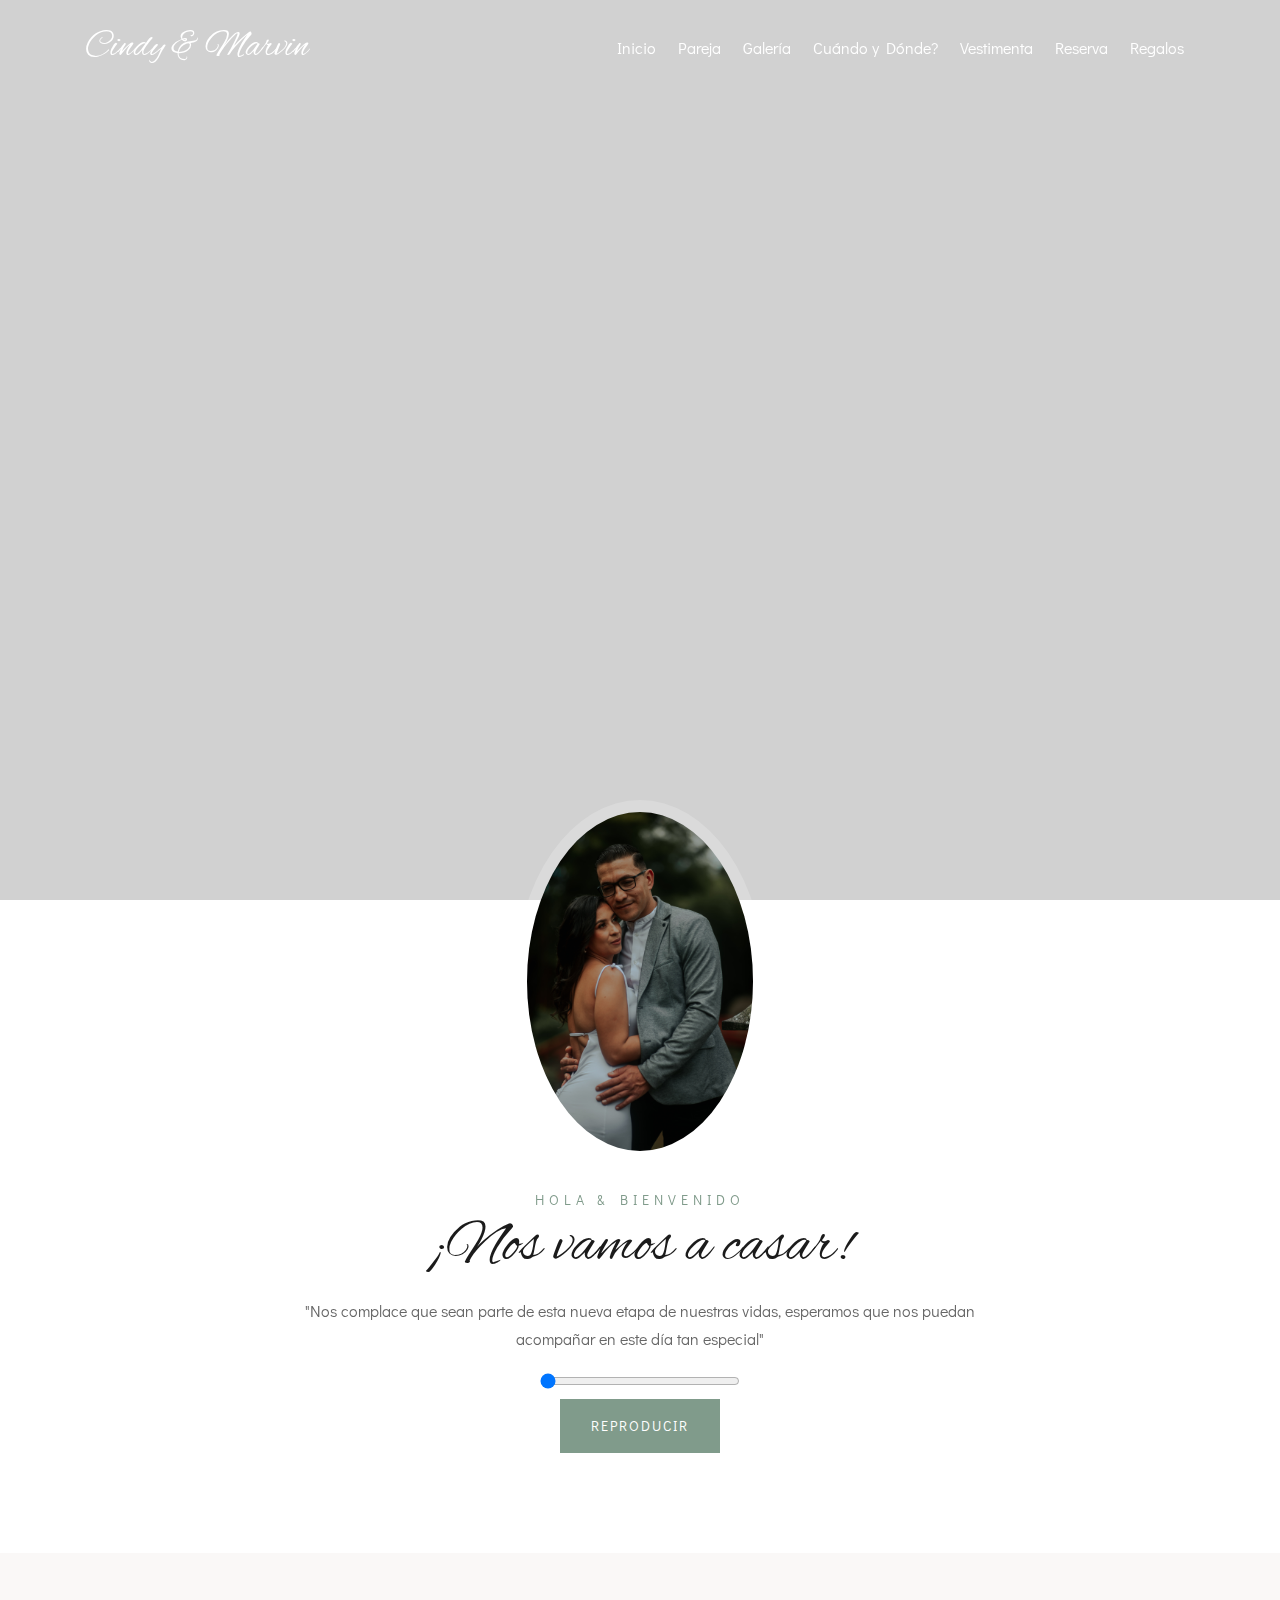
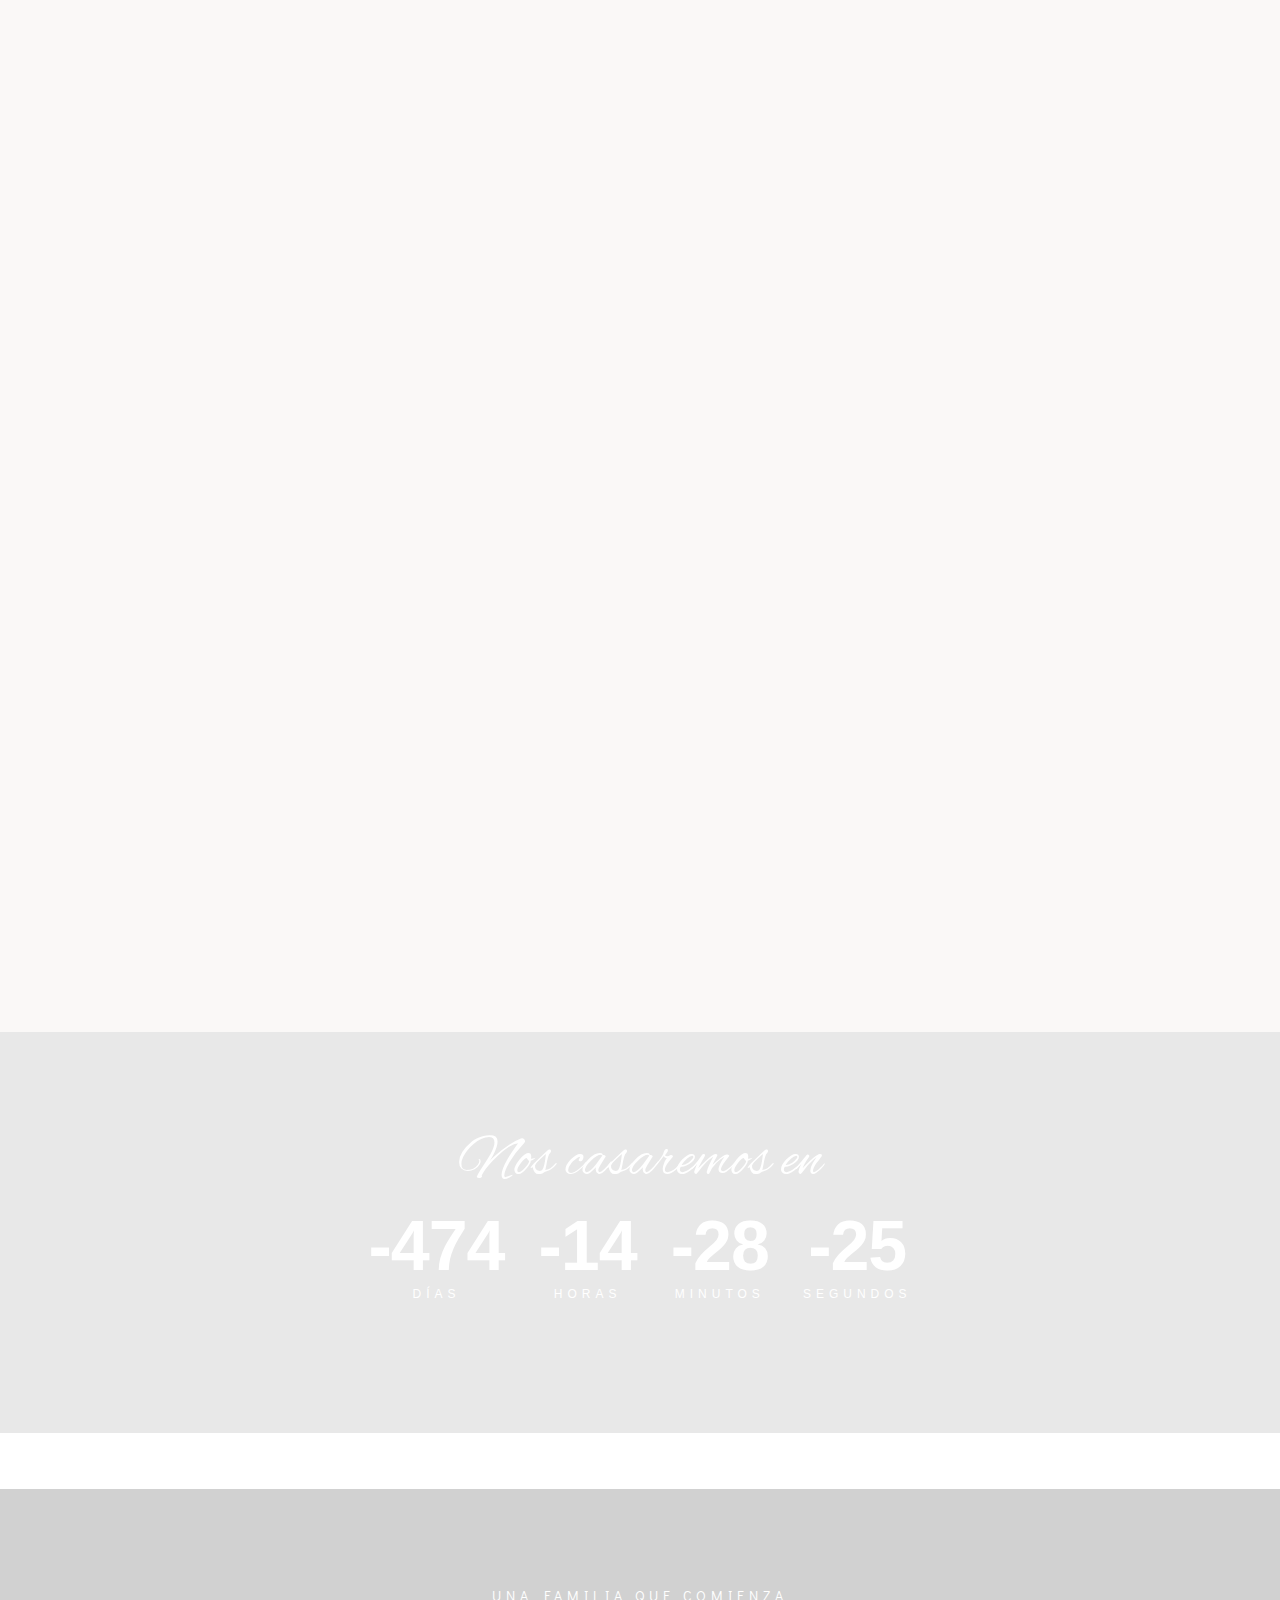
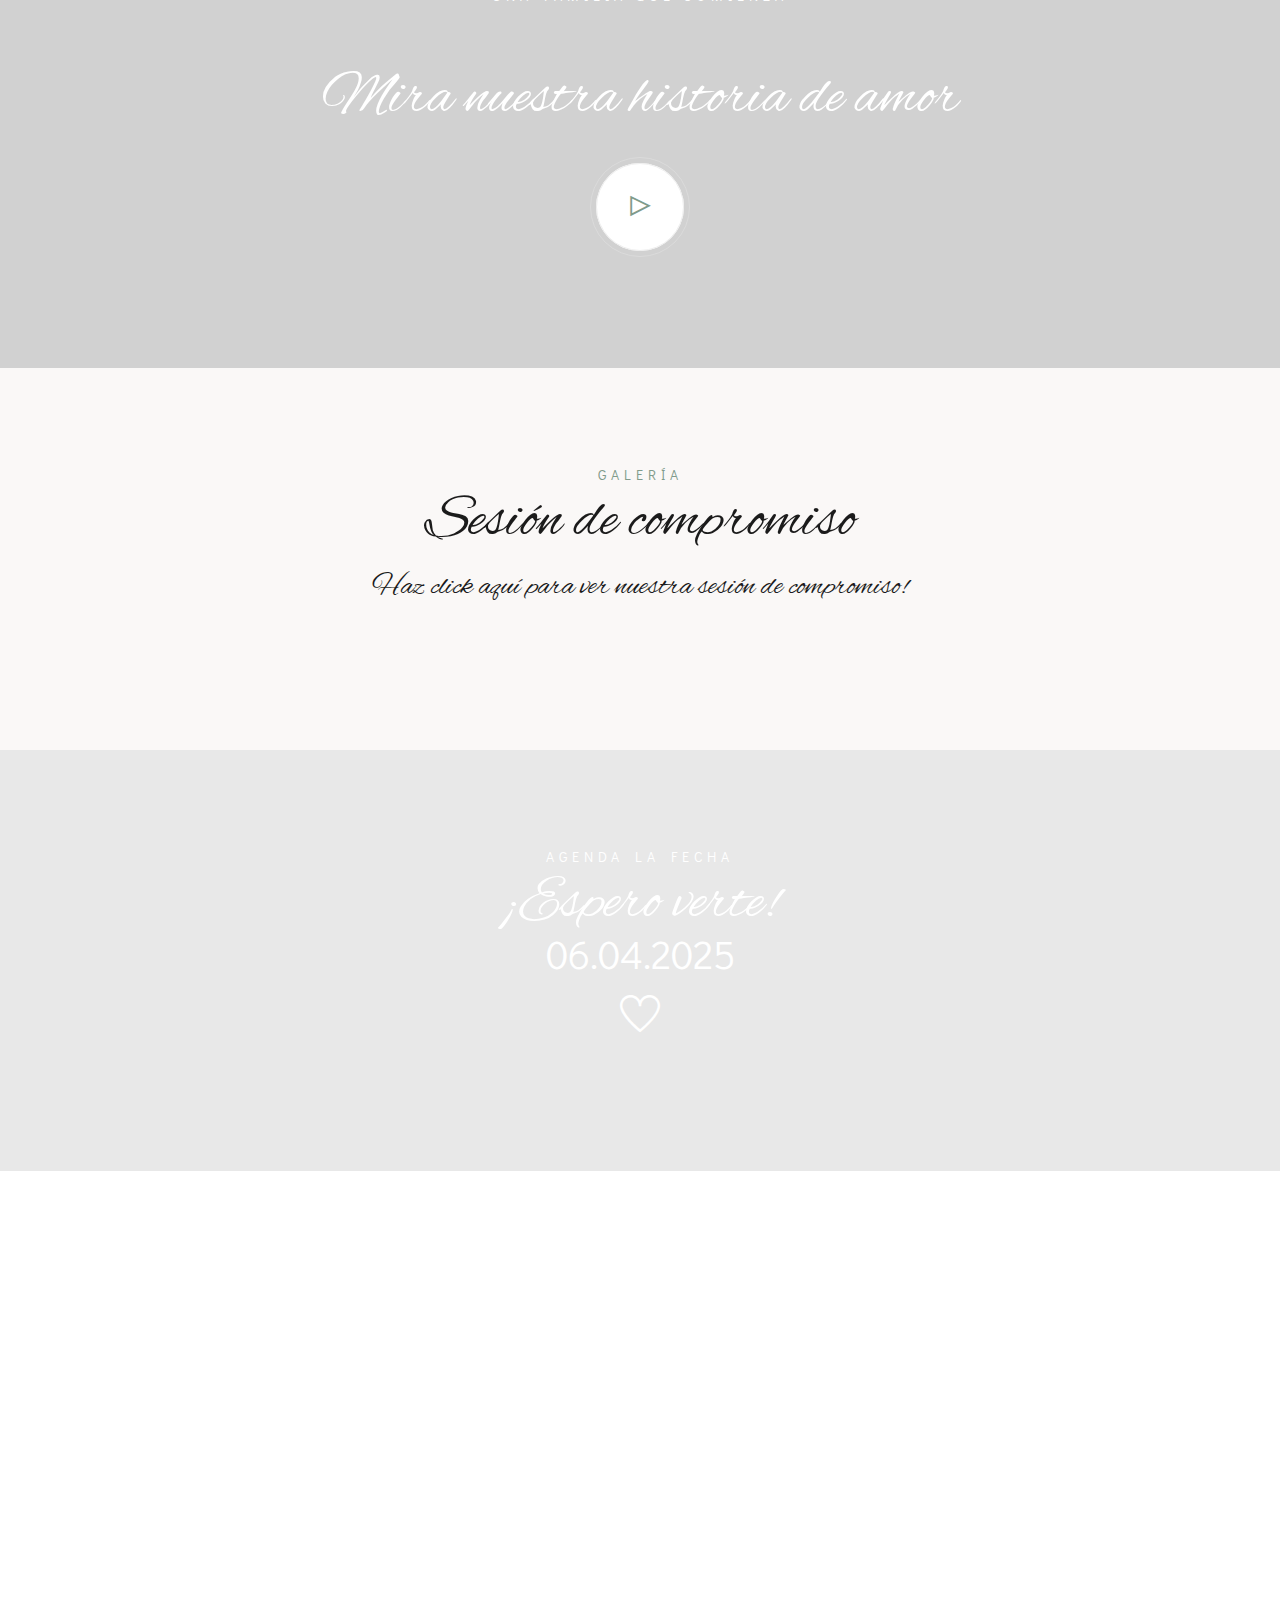
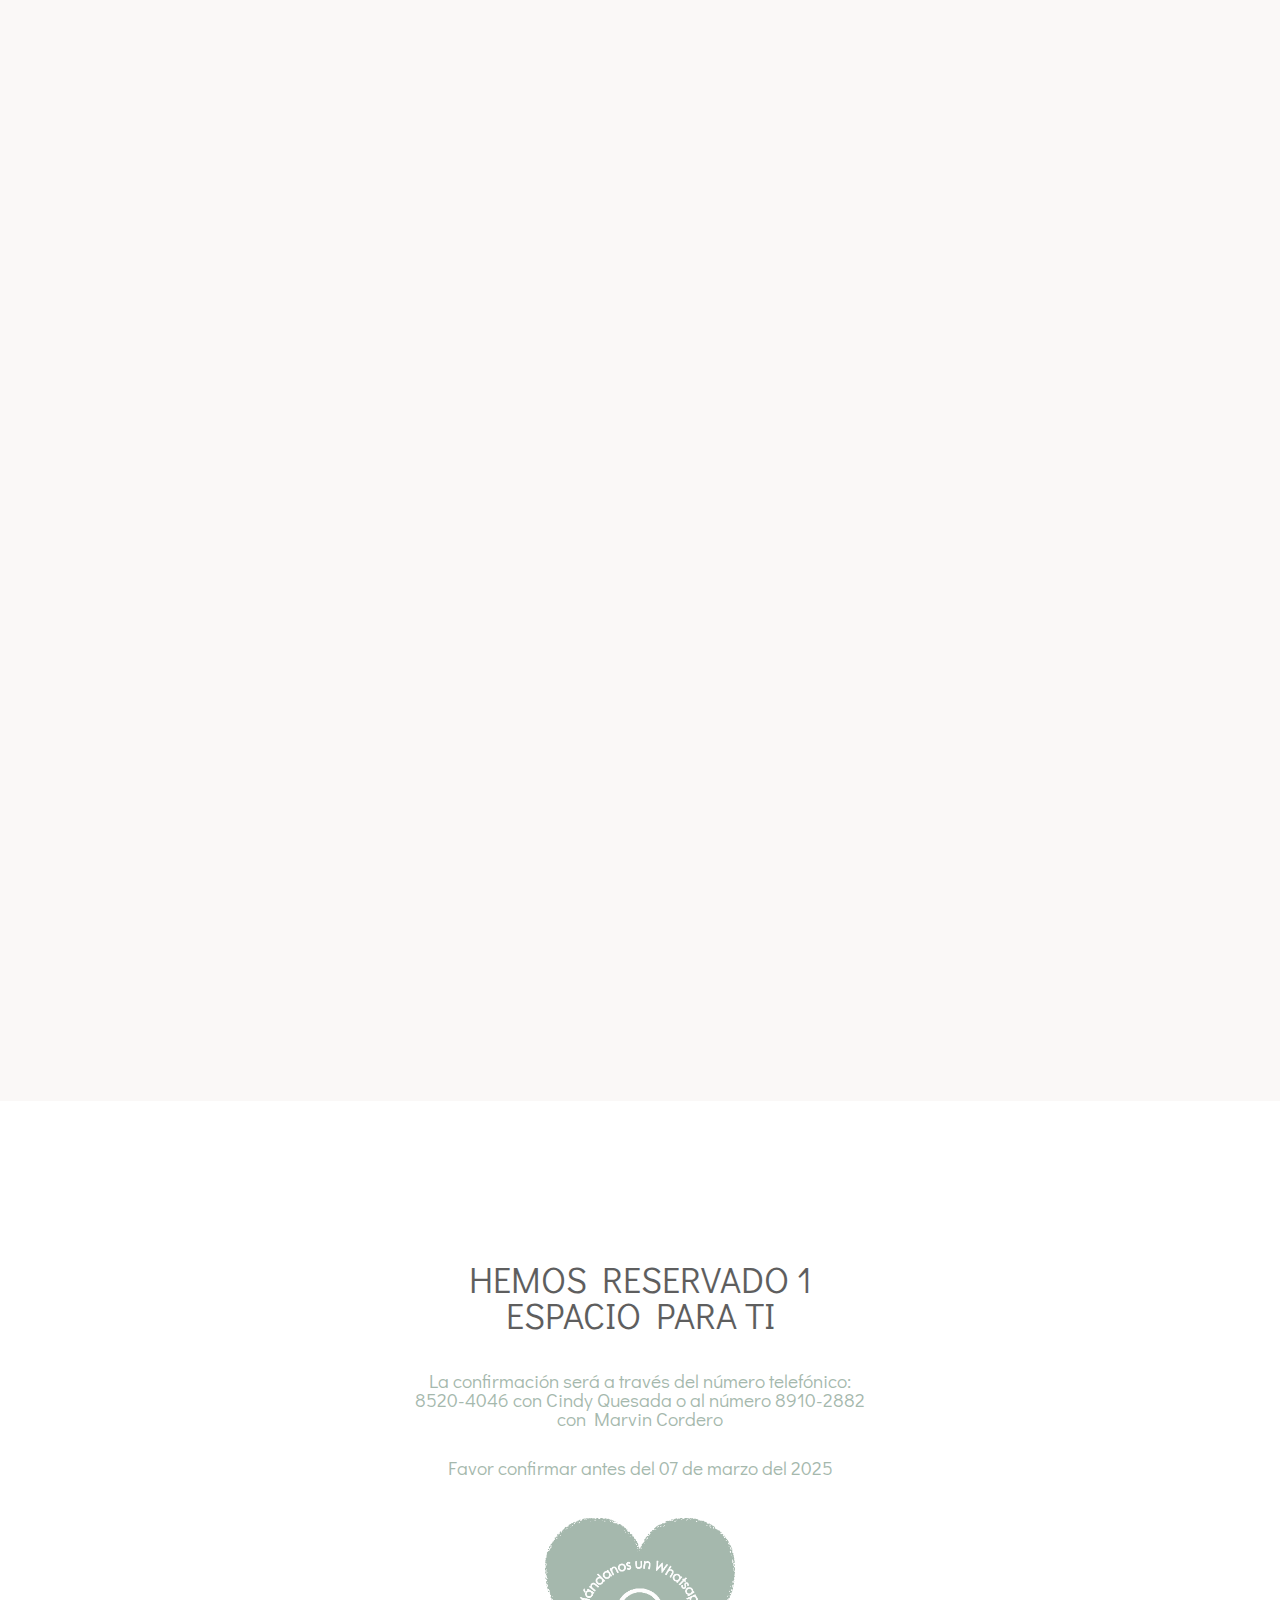
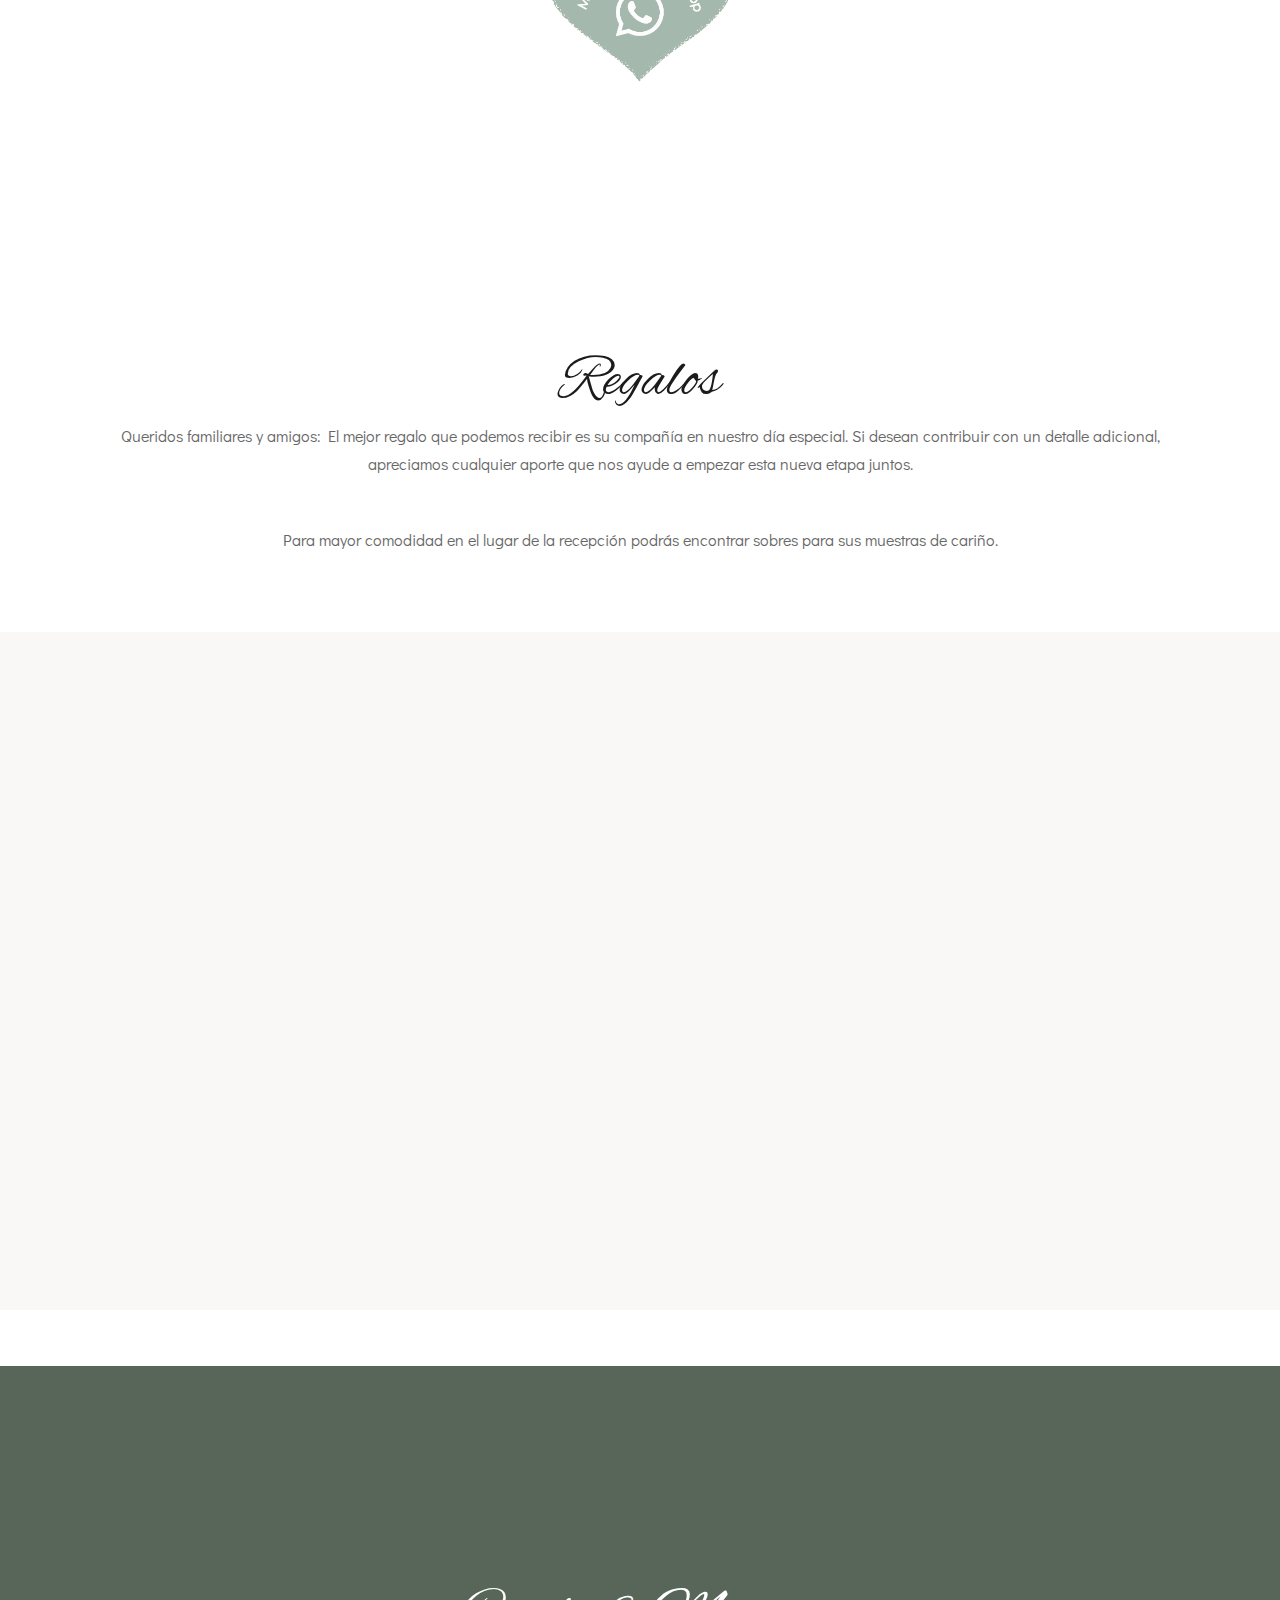
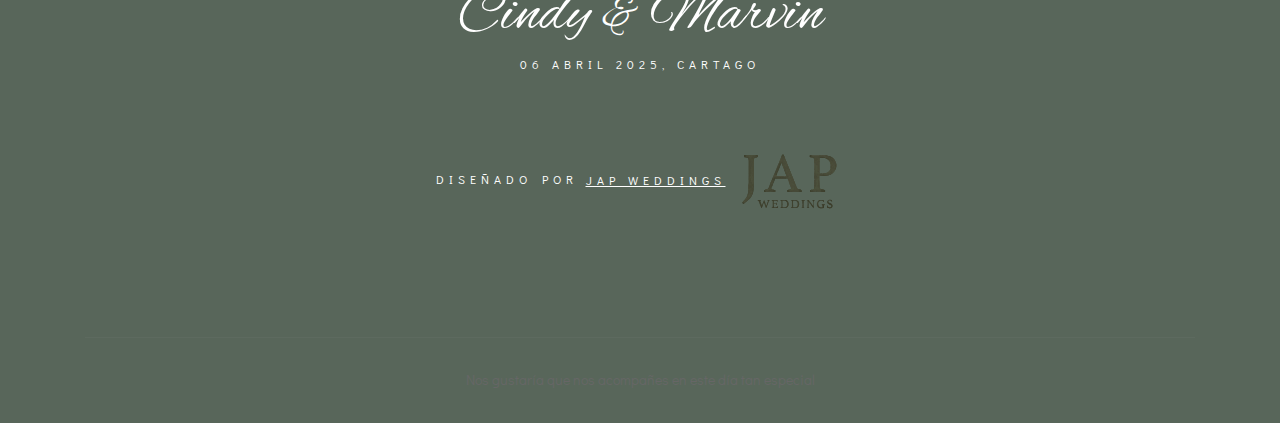
==== commit 581f311a: "cambios" ====
--- a/index.html
+++ b/index.html
@@ -142,7 +142,7 @@
                                     especial y única.
                                     En él siempre encuentro palabras llenas de paz , ternura y sus abrazos me hacen
                                     sentir en mi lugar seguro y a donde siempre quiero regresar.
-                                    Su tenacidad y positivismo son inspiración para mi y para los que lo conocen
+                                    Su tenacidad y positivismo son inspiración para mi y para los que lo conocen.
                                     Es el compañero de vida que soñé y por el cual le pedí a Dios por tanto tiempo.
                                     Él es la promesa de Dios cumplida en mi vida y juntos iniciaremos está aventura
                                     fascinante llamada matrimonio.
@@ -388,24 +388,27 @@
     <!-- Banner section -->
     <!-- RSVP Form section -->
     <div id="rsvp" class="rsvp section-padding bg-img bg-fixed"
-        data-background="images2/Fotos_hemos_reservado_para_ti.jpg" data-scroll-index="7"
-        style="background-position: 50%;">
-        <div class="container">
-            <div class="row">
-                <div class="col-md-6 offset-md-3 bg-white p-60" style="opacity: 0.7 ;">
-                    <h2 class="text-center">Hemos reservado 1 <br>espacio para ti</br></h2><br>
-                    <h6 class="text-center" style="font-size: larger;">La confirmación será a través del número
-                        telefónico: 8520-4046 con Cindy Quesada o al número 8910-2882 con Marvin Cordero
-                    </h6>
-                    <h6 class="text-center" style="font-size: larger;">Favor confirmar antes del 07 de marzo del 2025
-                    </h6>
-
-
-
-                </div>
-            </div>
-        </div>
-    </div>
+    data-background="images2/Fotos_hemos_reservado_para_ti.jpg" data-scroll-index="7"
+    style="background-position: 50%;">
+    <div class="container">
+        <div class="row">
+            <div class="col-md-6 offset-md-3 bg-white p-60" style="opacity: 0.7;">
+                <h2 class="text-center">Hemos reservado 1 <br>espacio para ti</br></h2><br>
+                <h6 class="text-center" style="font-size: larger;">
+                    La confirmación será a través del número telefónico: 8520-4046 con Cindy Quesada 
+                    o al número 8910-2882 con Marvin Cordero
+                </h6>
+                <h6 class="text-center" style="font-size: larger;">Favor confirmar antes del 07 de marzo del 2025</h6>
+                
+                <div class="container" style="text-align: center; opacity: 1;">
+                    <a href="https://google.com" style="text-align: center;"><img src="images2/Cora.png" alt="" style="width: 50%;"></a>
+                </div>
+            </div>
+        </div>
+    </div>
+</div>
+
+
     <!-- Gift Registry section -->
     <div id="gift" class="gift-registry" data-scroll-index="8">
         <div class="container">
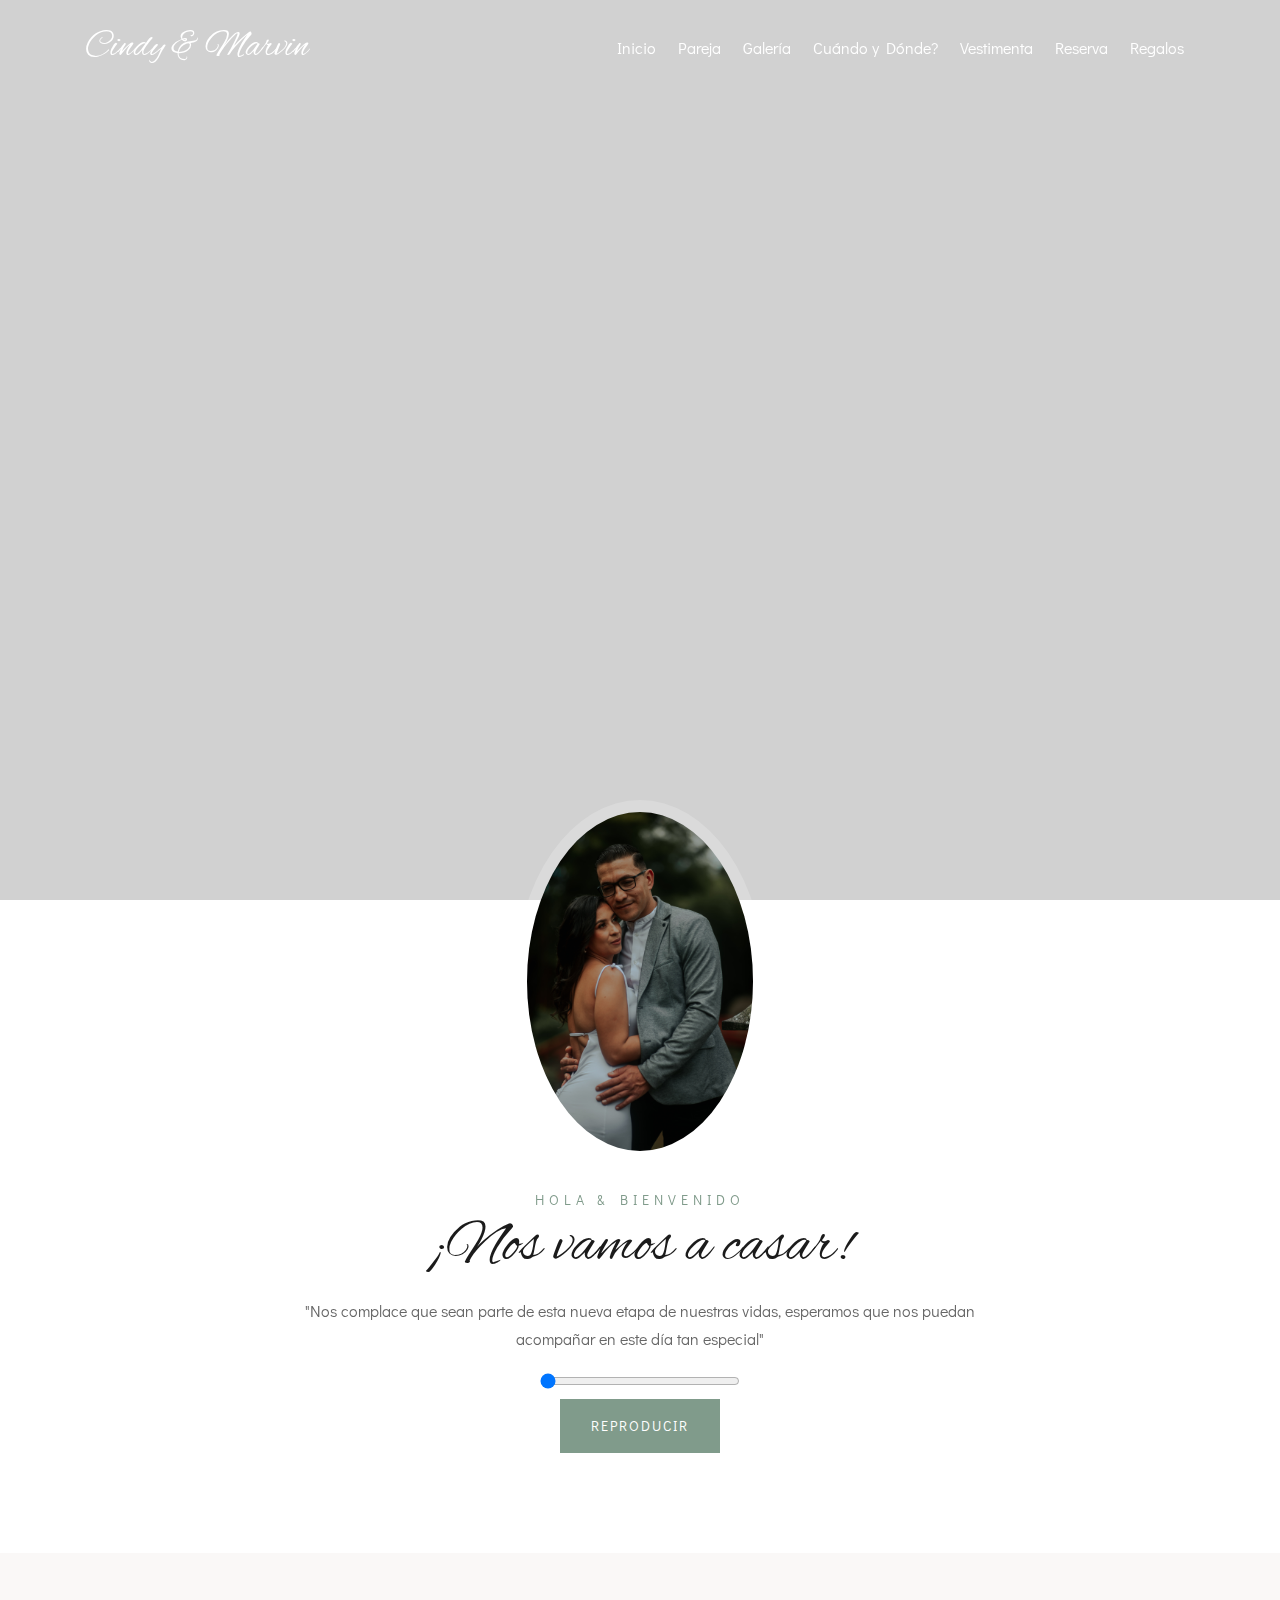
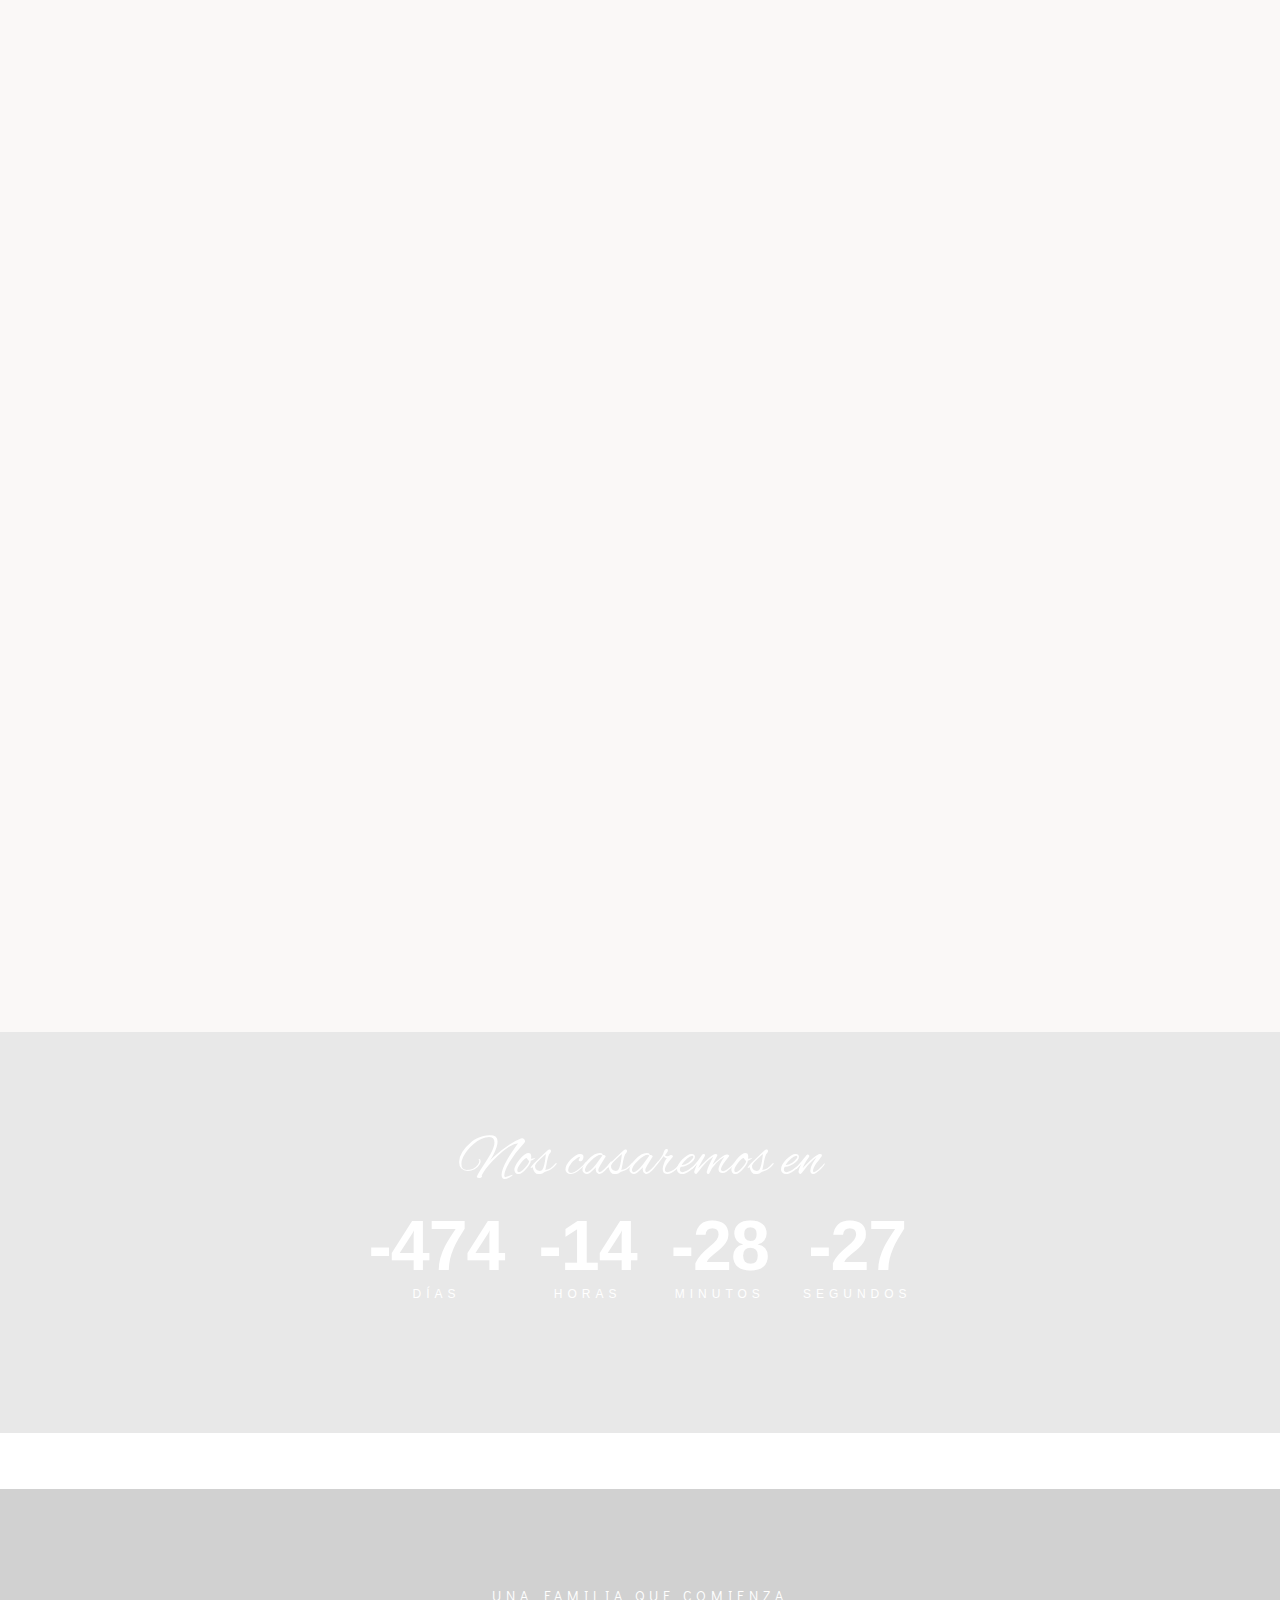
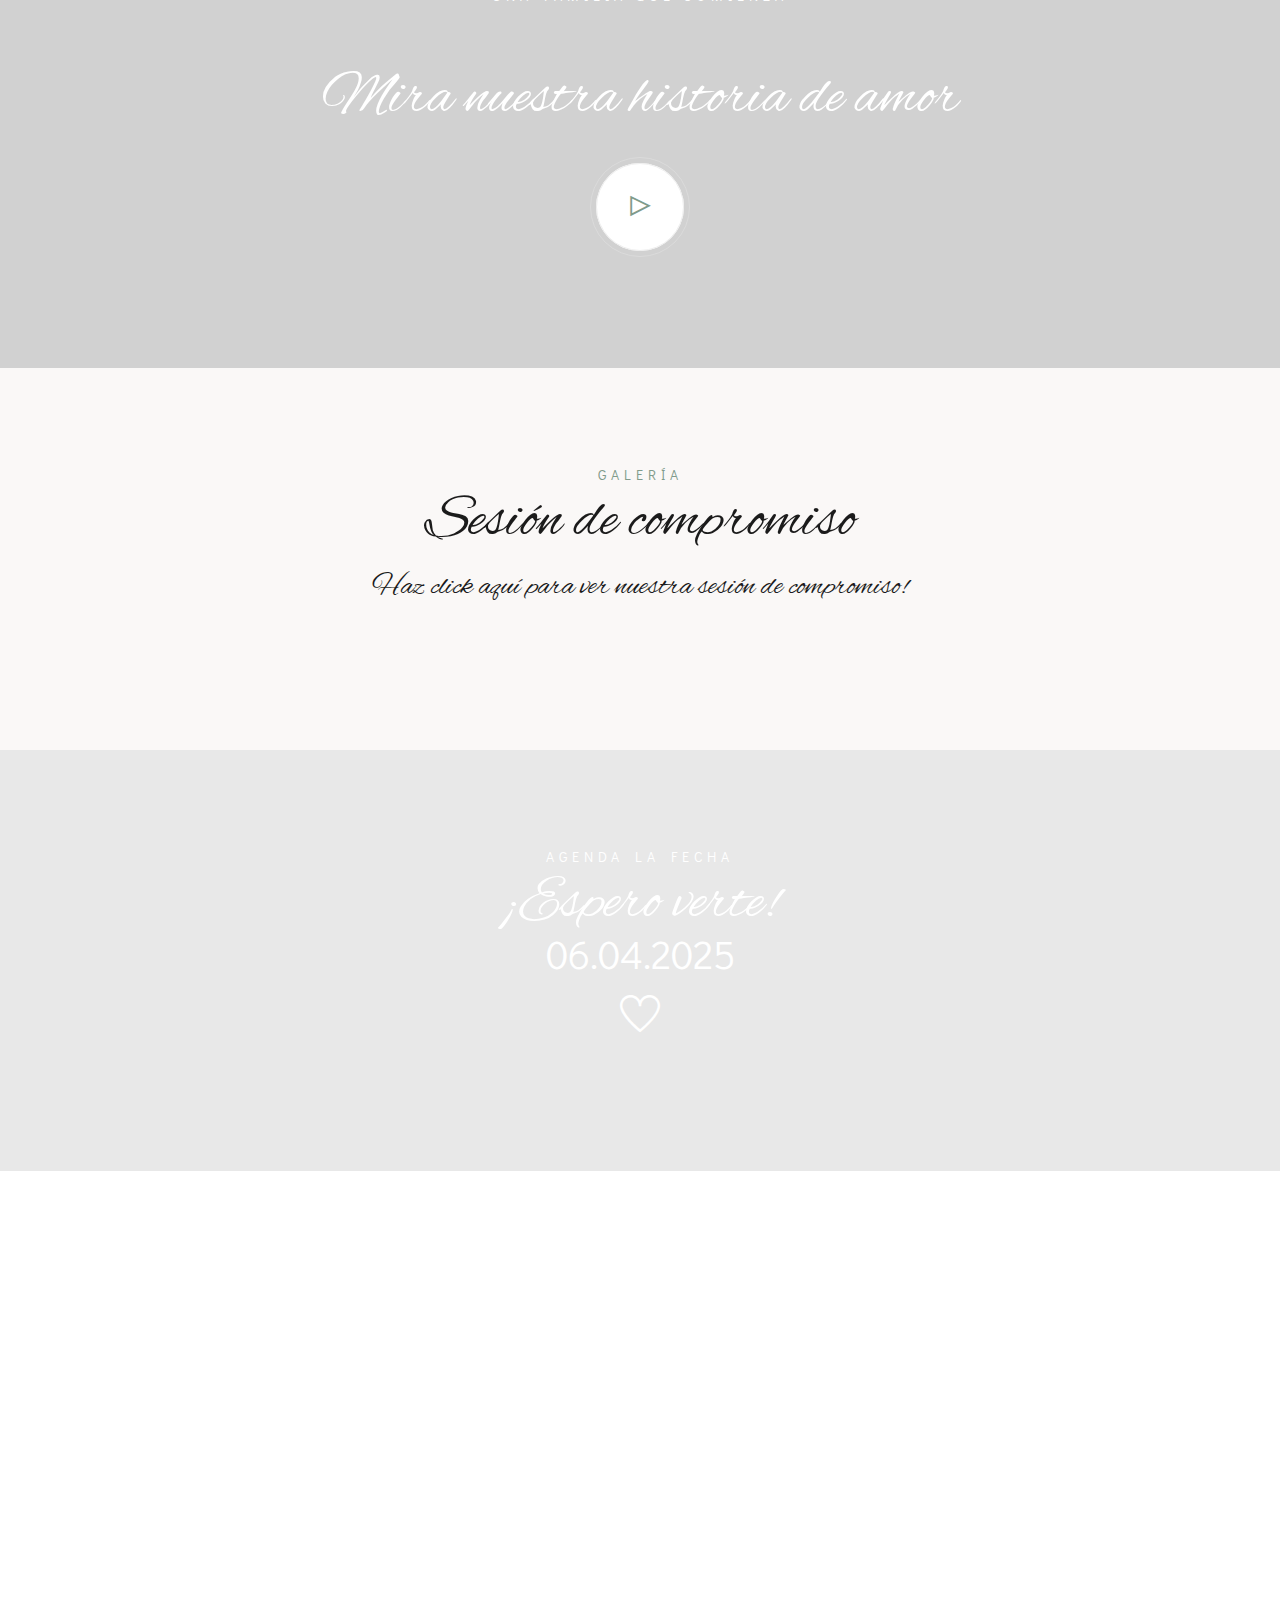
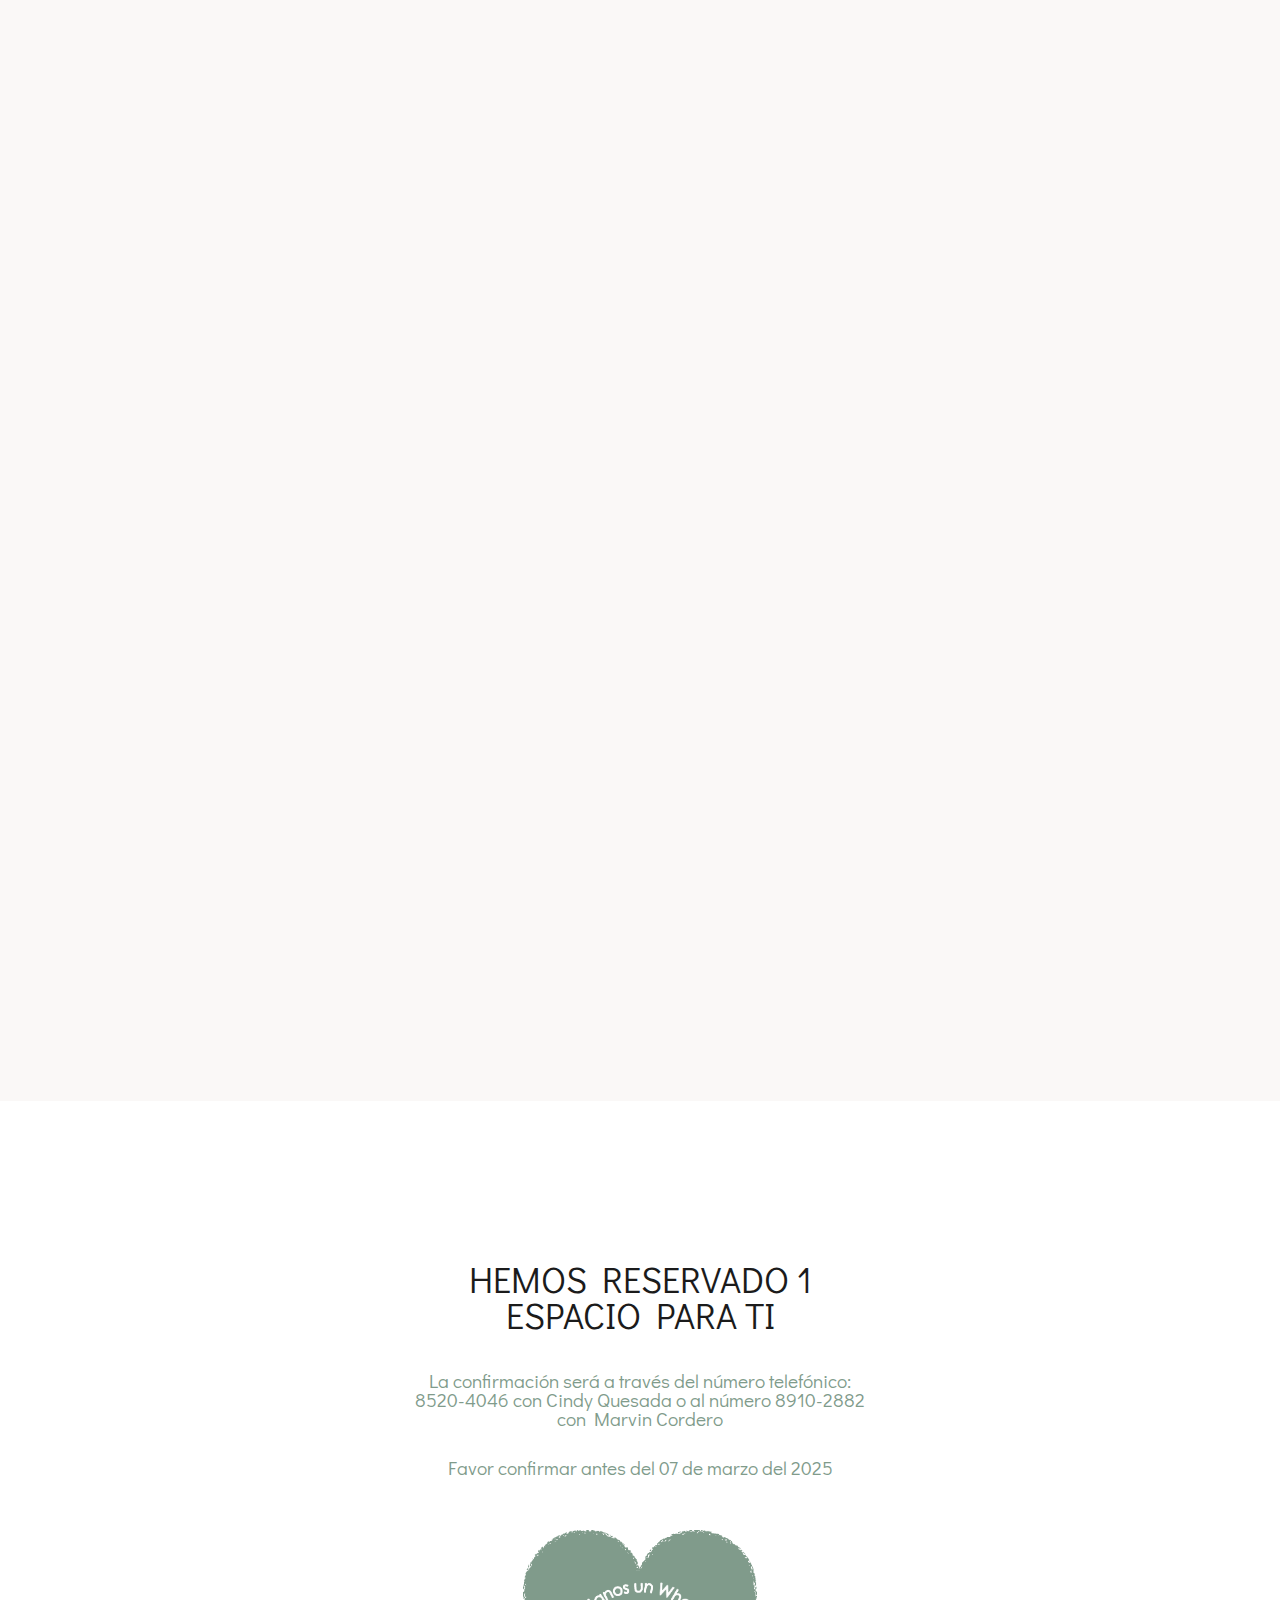
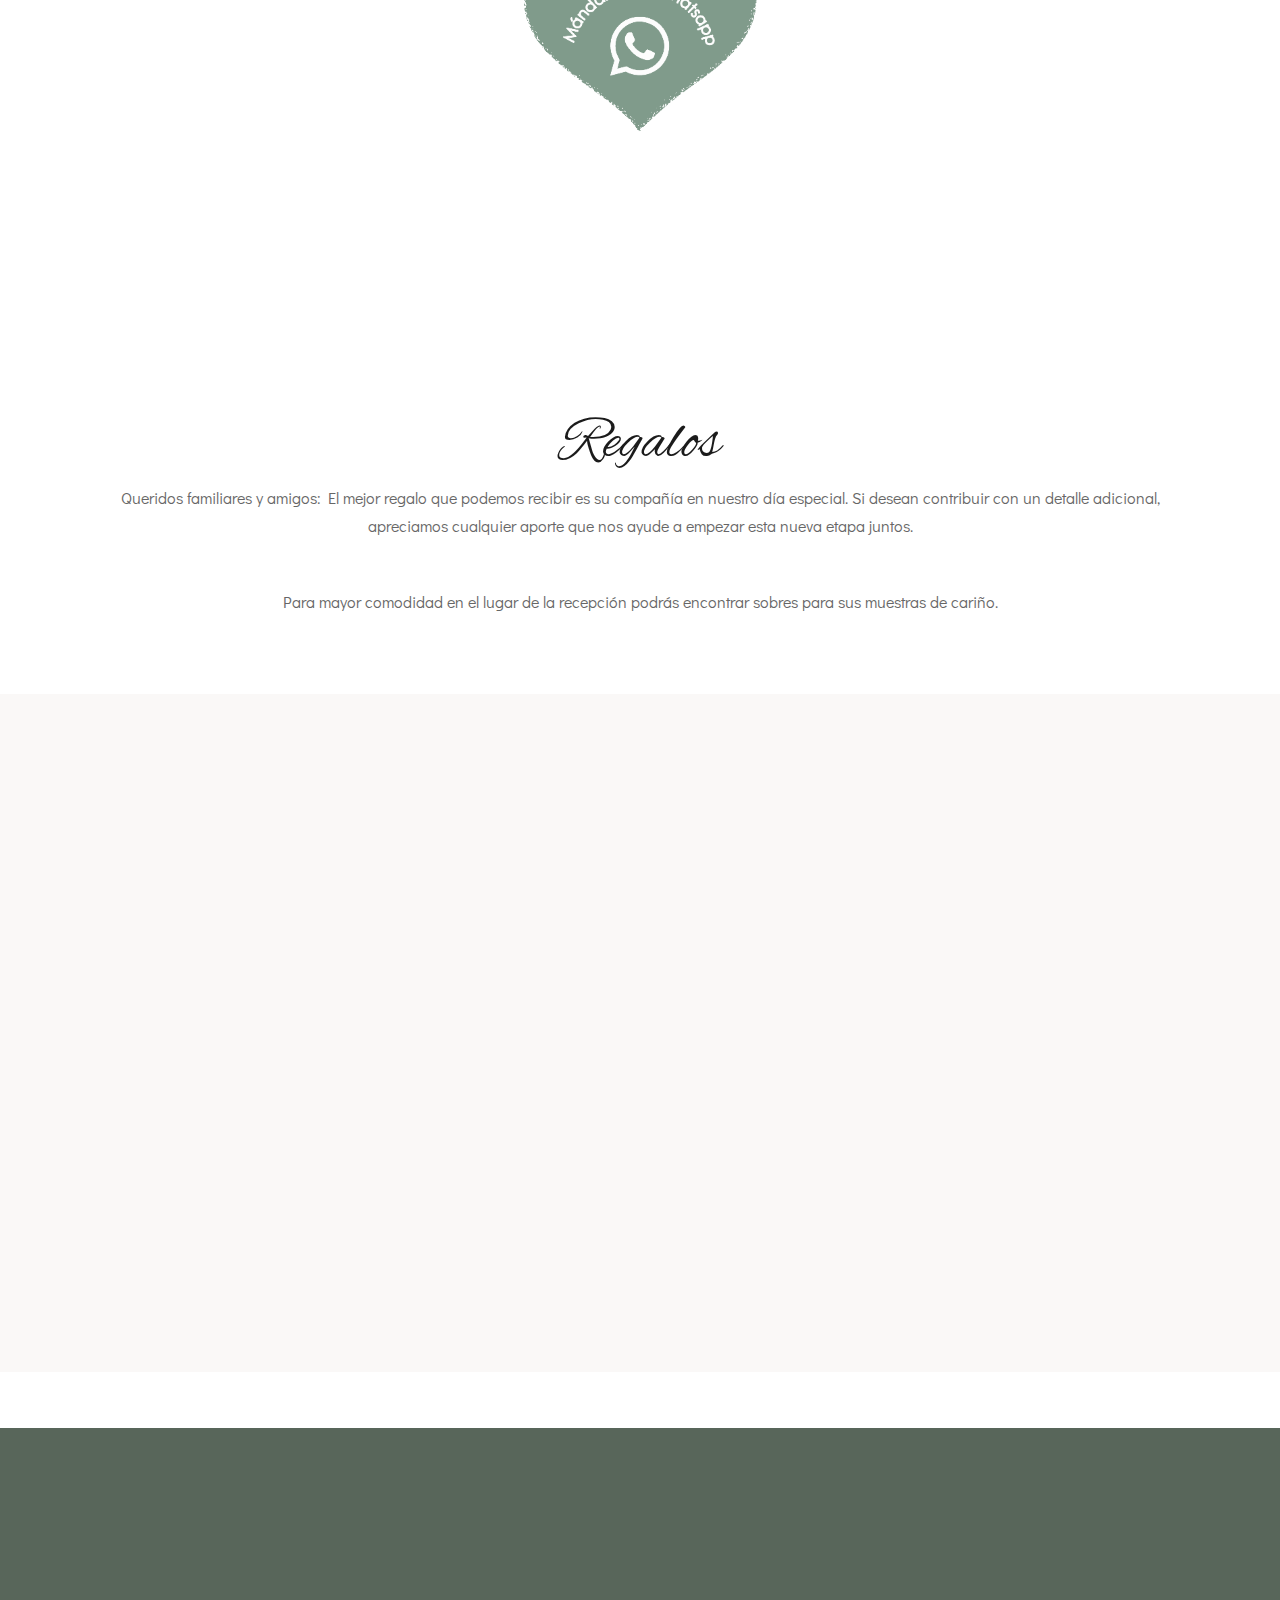
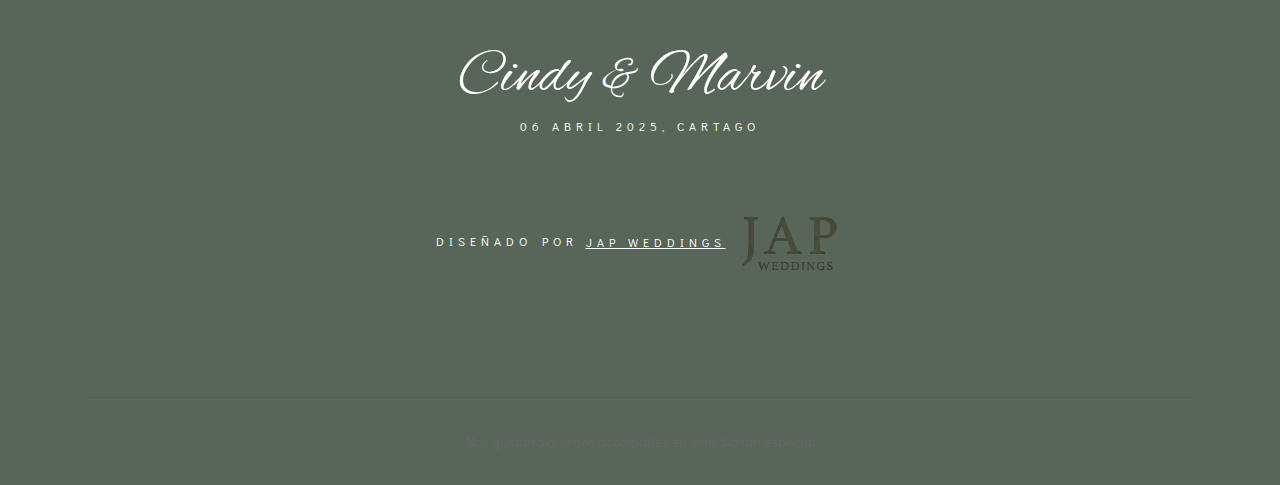
==== commit 961b0663: "Cambios" ====
--- a/index.html
+++ b/index.html
@@ -392,7 +392,8 @@
     style="background-position: 50%;">
     <div class="container">
         <div class="row">
-            <div class="col-md-6 offset-md-3 bg-white p-60" style="opacity: 0.7;">
+            <!-- Parent div without opacity, using rgba() for transparency -->
+            <div class="col-md-6 offset-md-3 p-60" style="background-color: rgba(255, 255, 255, 0.7);">
                 <h2 class="text-center">Hemos reservado 1 <br>espacio para ti</br></h2><br>
                 <h6 class="text-center" style="font-size: larger;">
                     La confirmación será a través del número telefónico: 8520-4046 con Cindy Quesada 
@@ -400,13 +401,15 @@
                 </h6>
                 <h6 class="text-center" style="font-size: larger;">Favor confirmar antes del 07 de marzo del 2025</h6>
                 
-                <div class="container" style="text-align: center; opacity: 1;">
-                    <a href="https://google.com" style="text-align: center;"><img src="images2/Cora.png" alt="" style="width: 50%;"></a>
+                <!-- Child div with solid background to ensure full opacity -->
+                <div class="container text-center" style="padding: 10px;">
+                    <a href="https://wa.link/rwigtc"><img src="images2/Cora.png" alt="" style="width: 60%;"></a>
                 </div>
             </div>
         </div>
     </div>
 </div>
+
 
 
     <!-- Gift Registry section -->
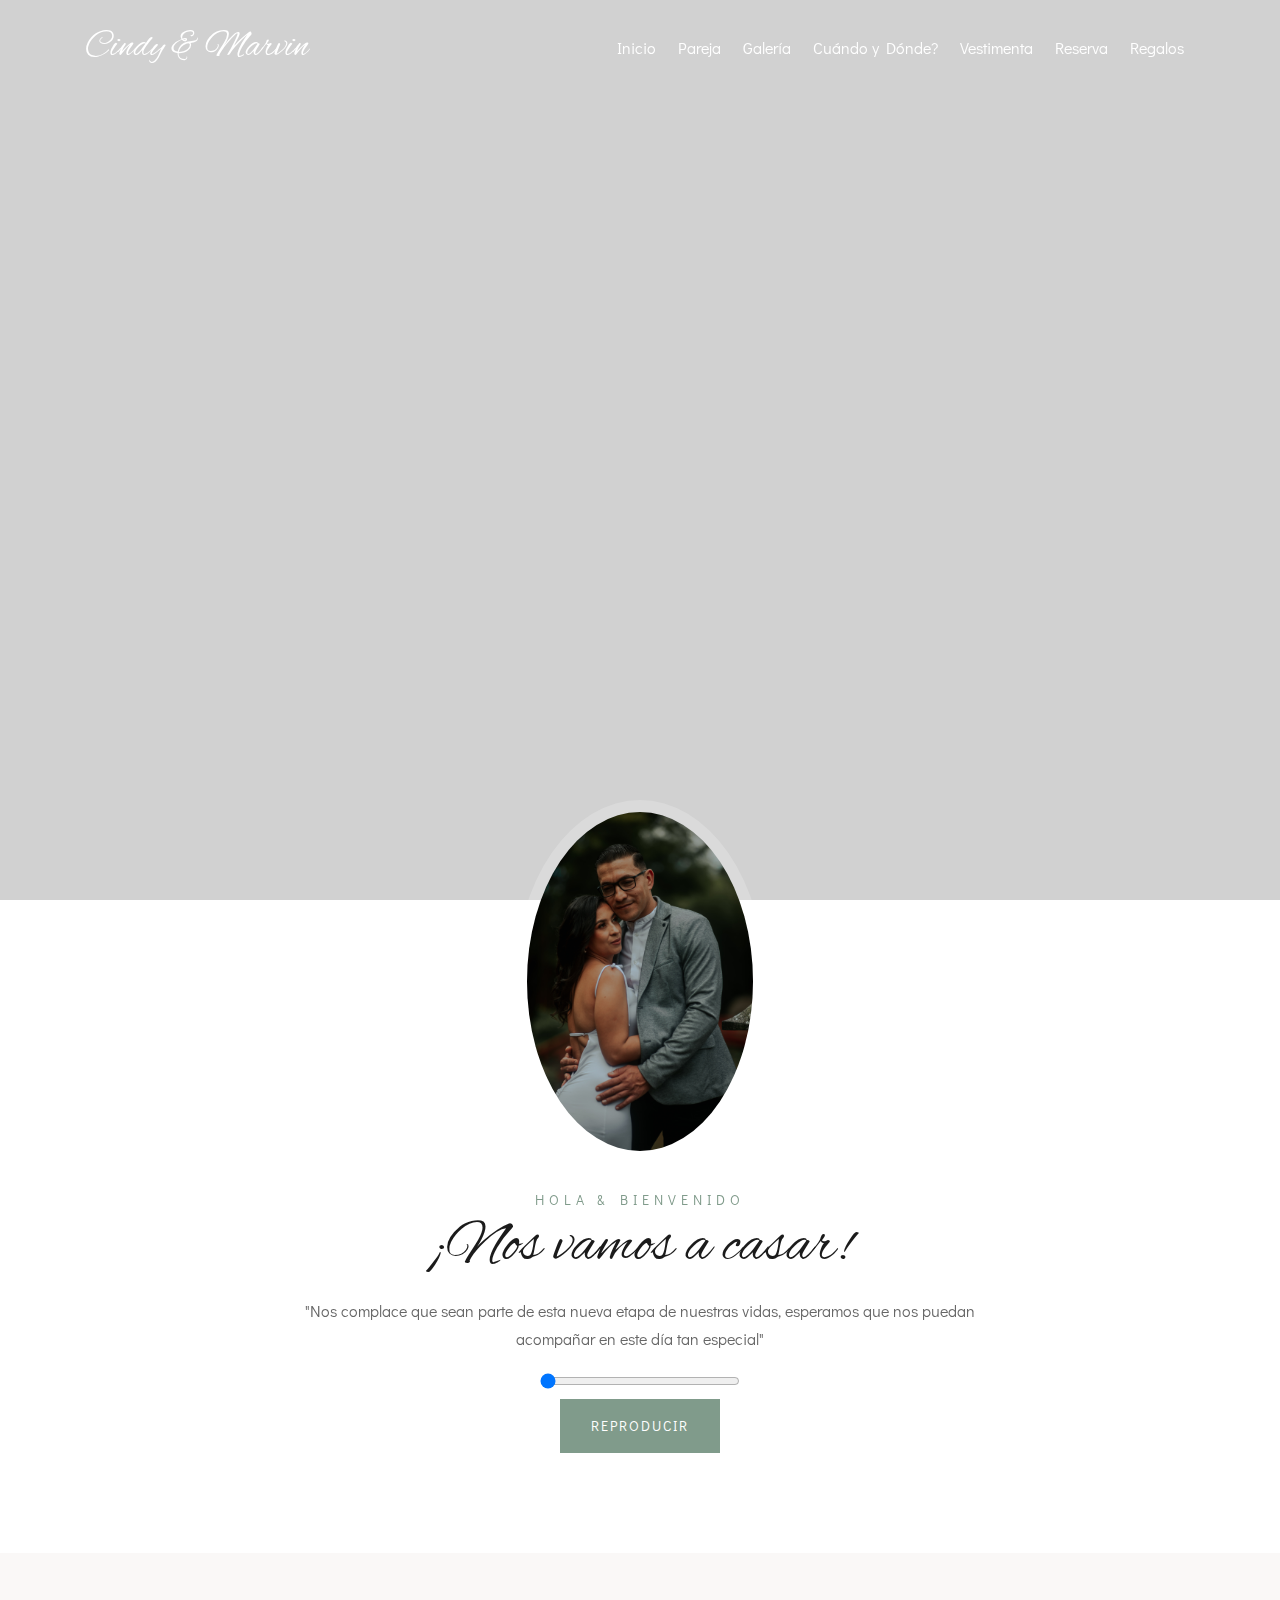
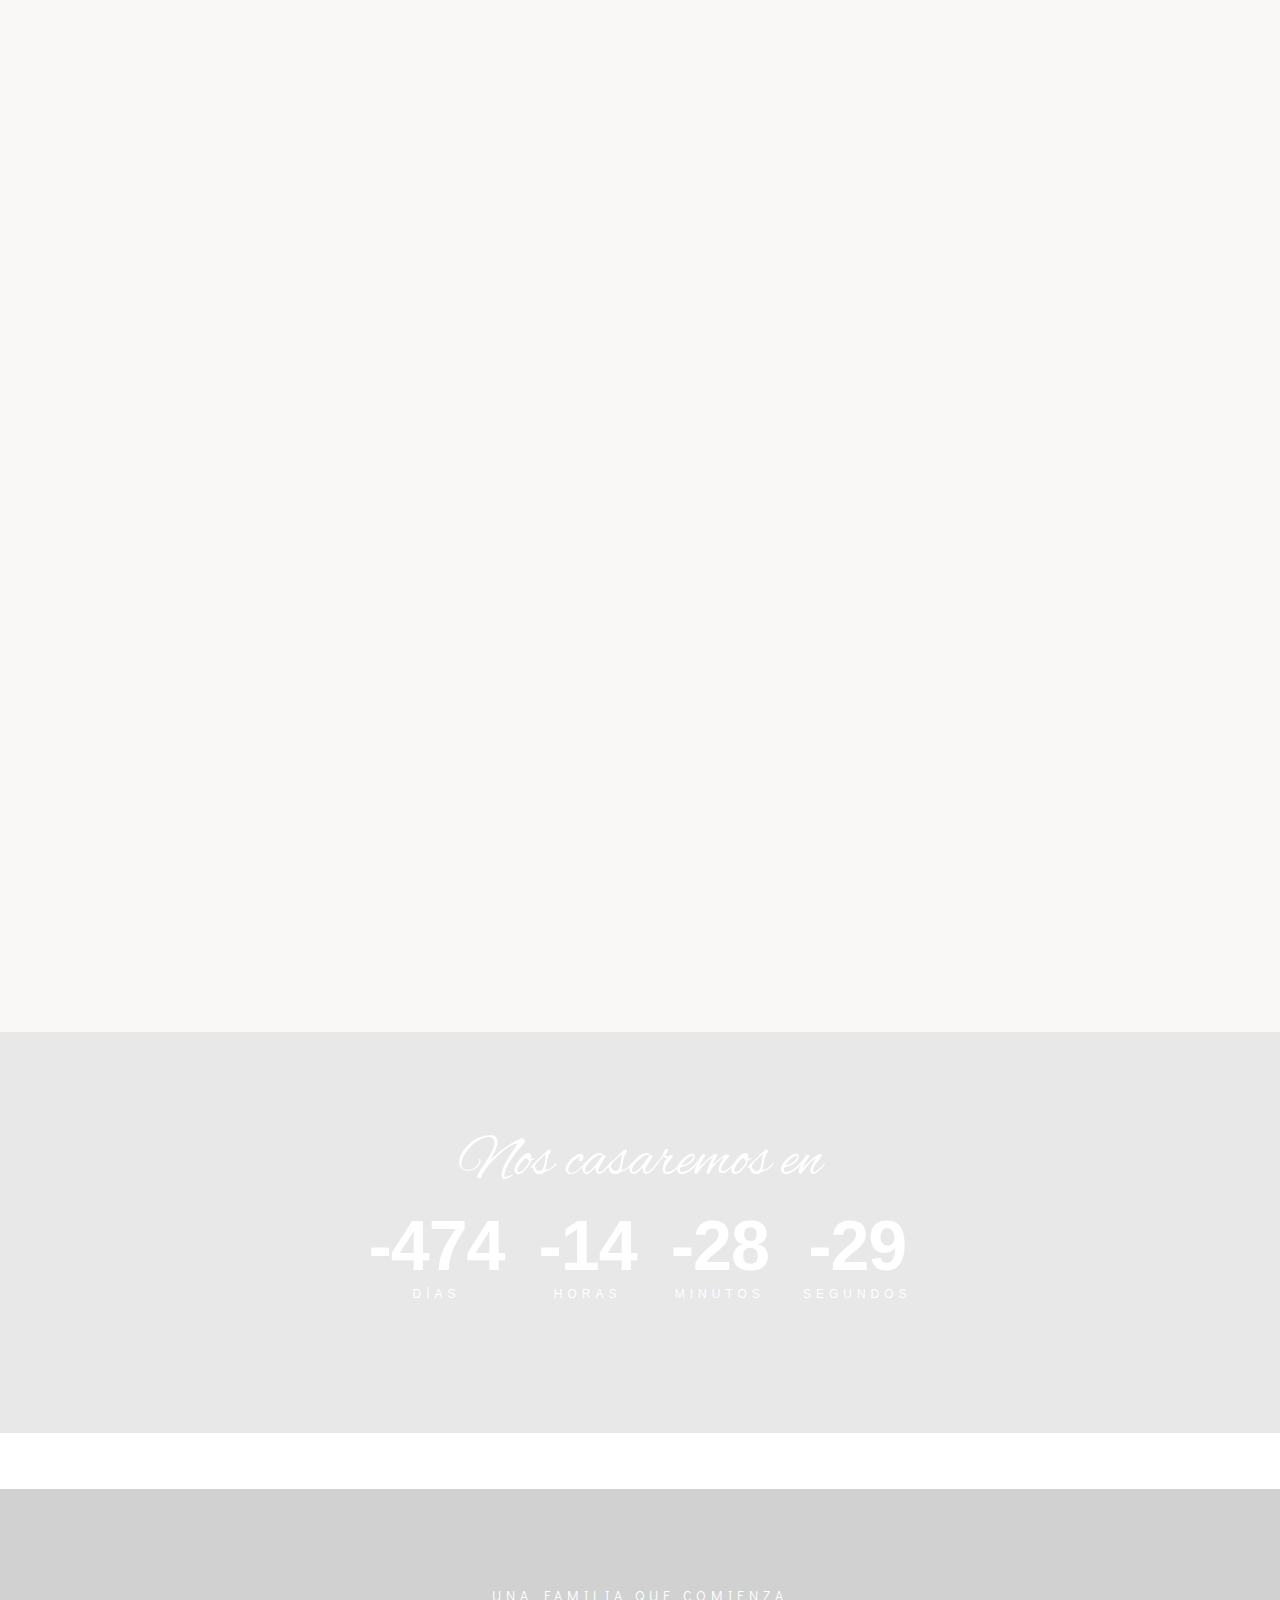
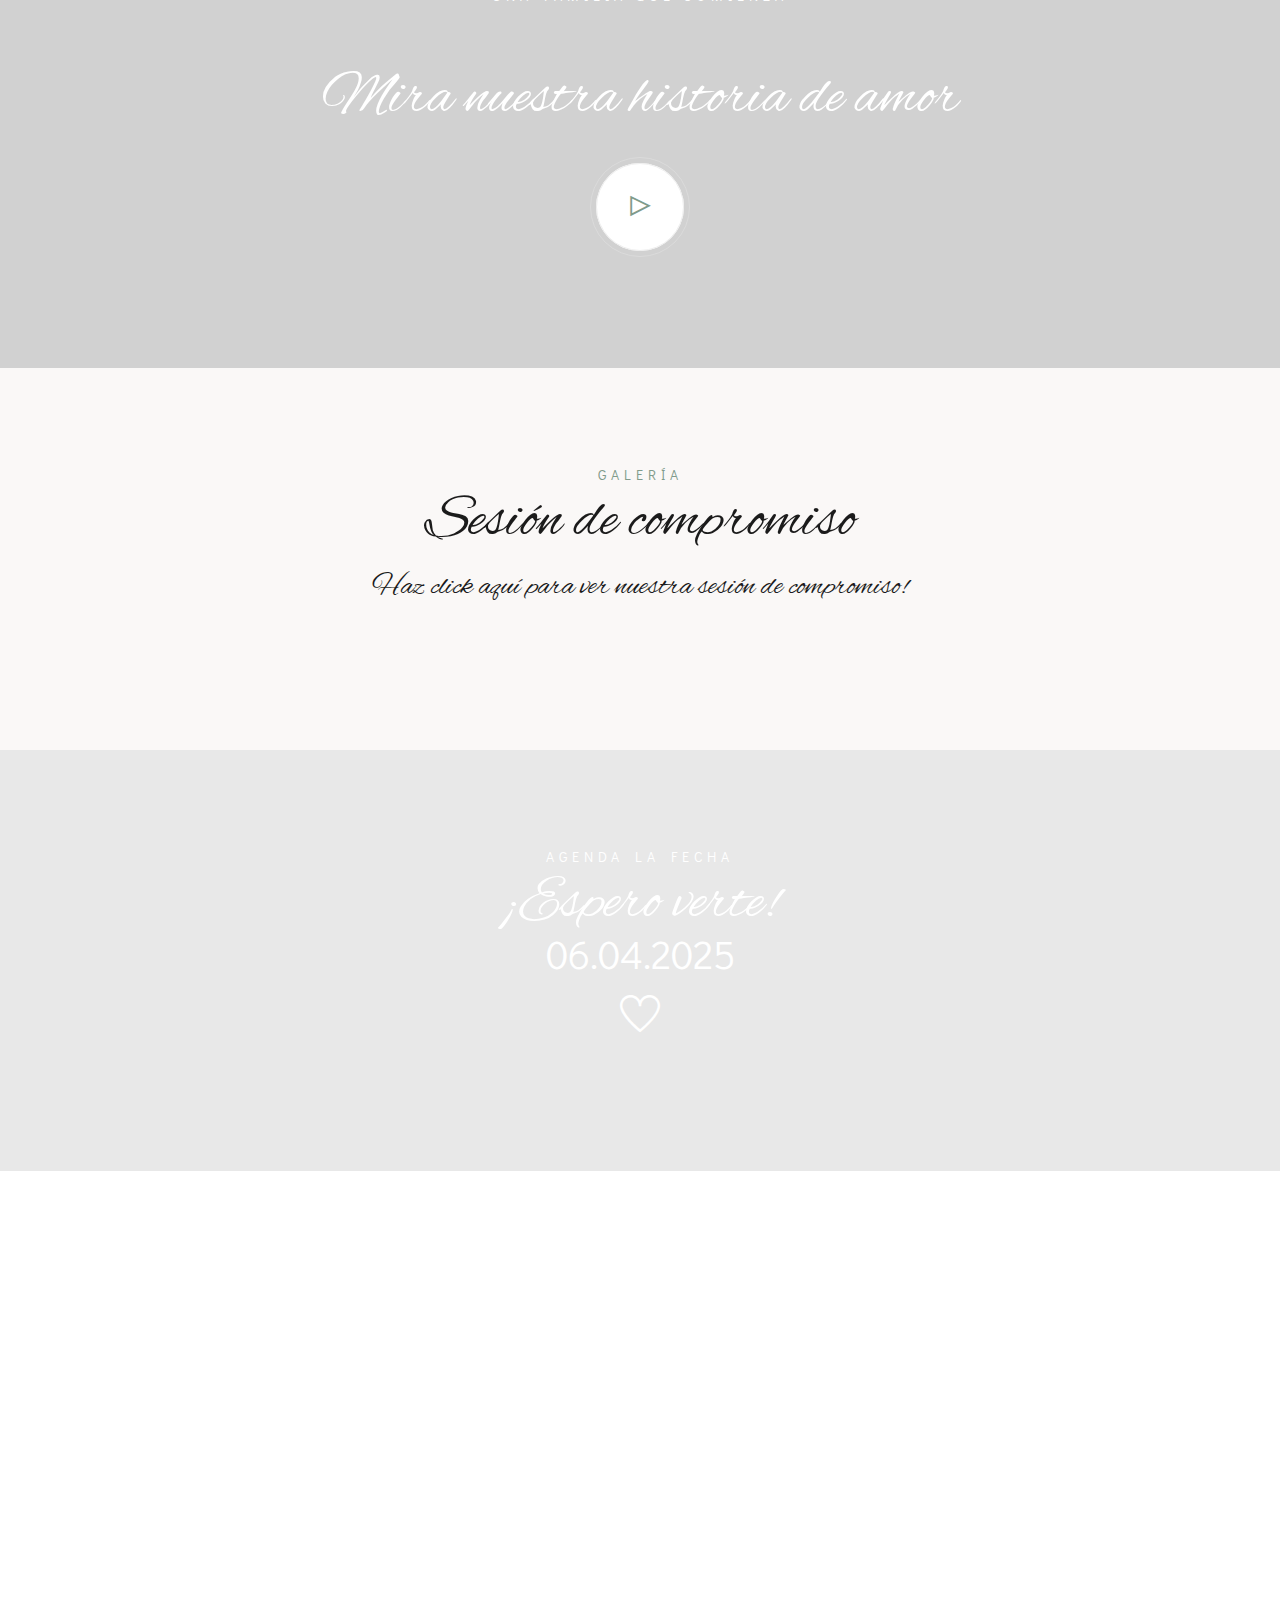
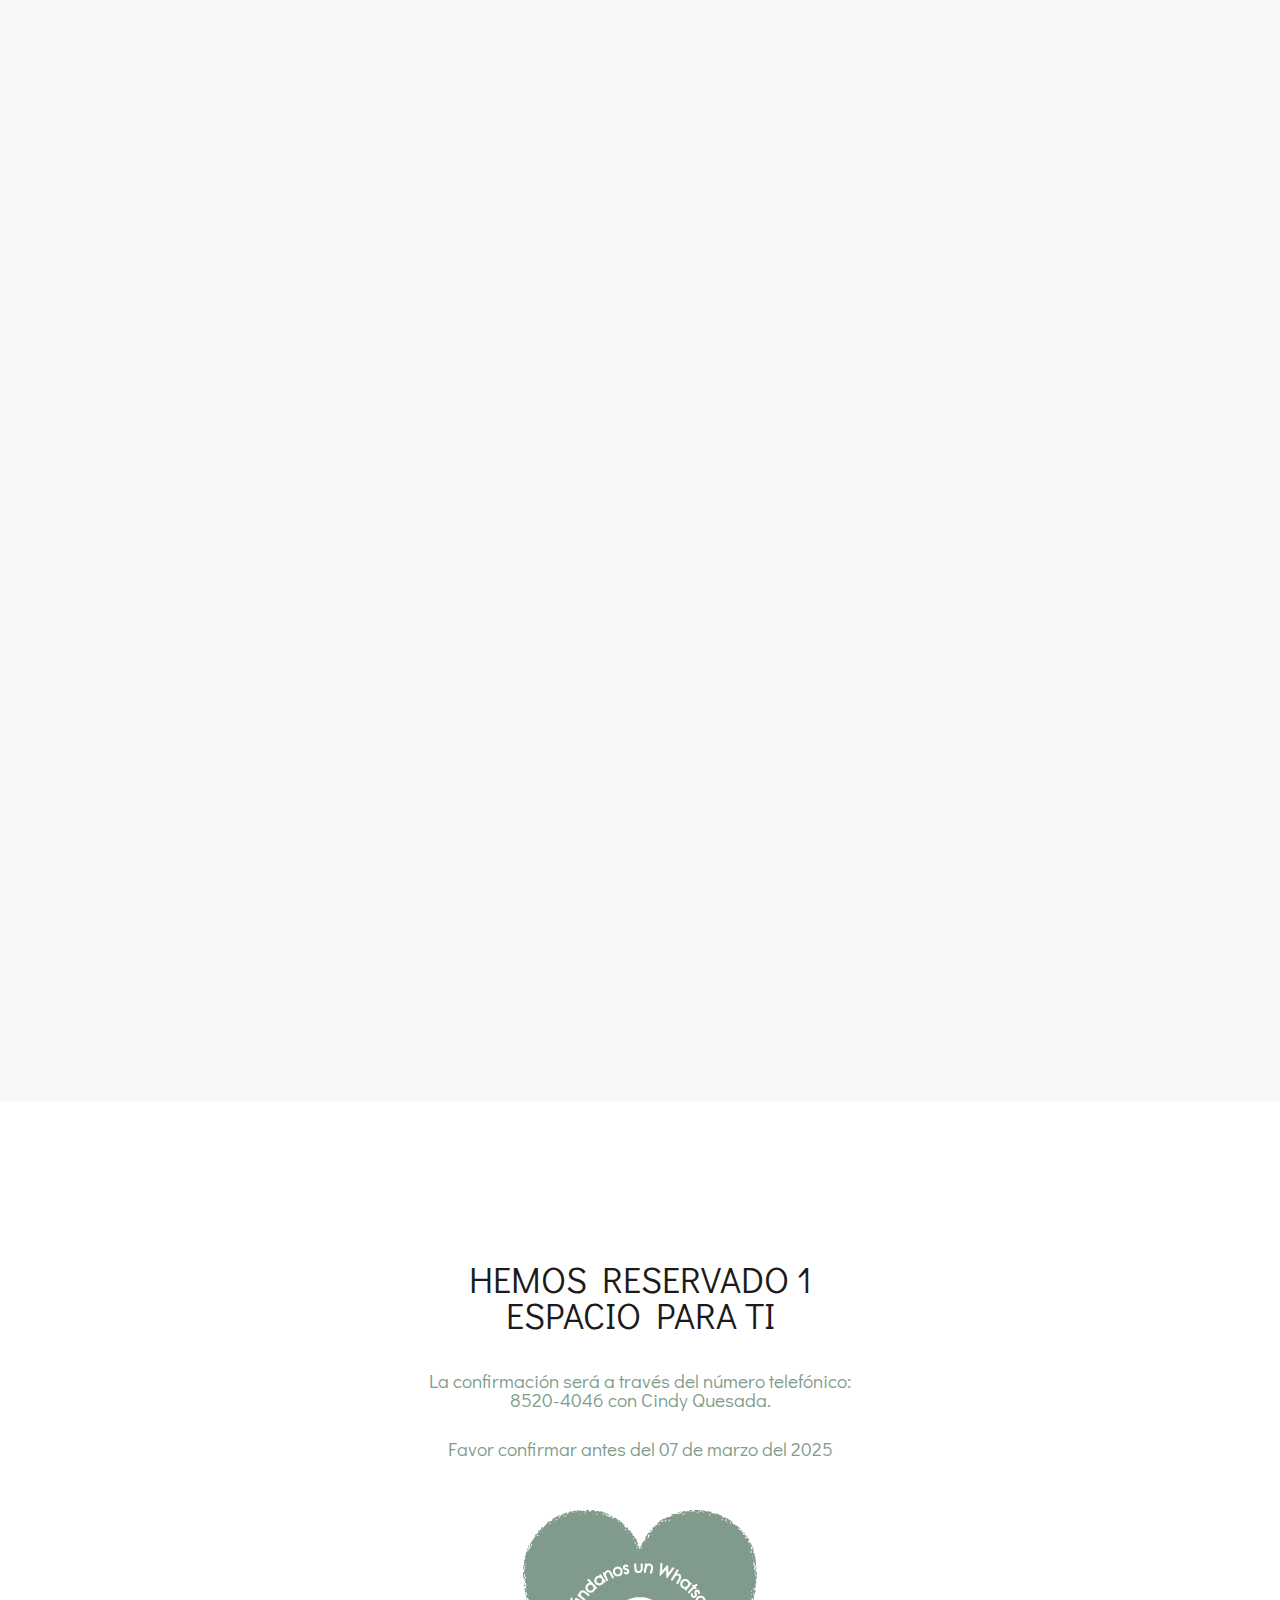
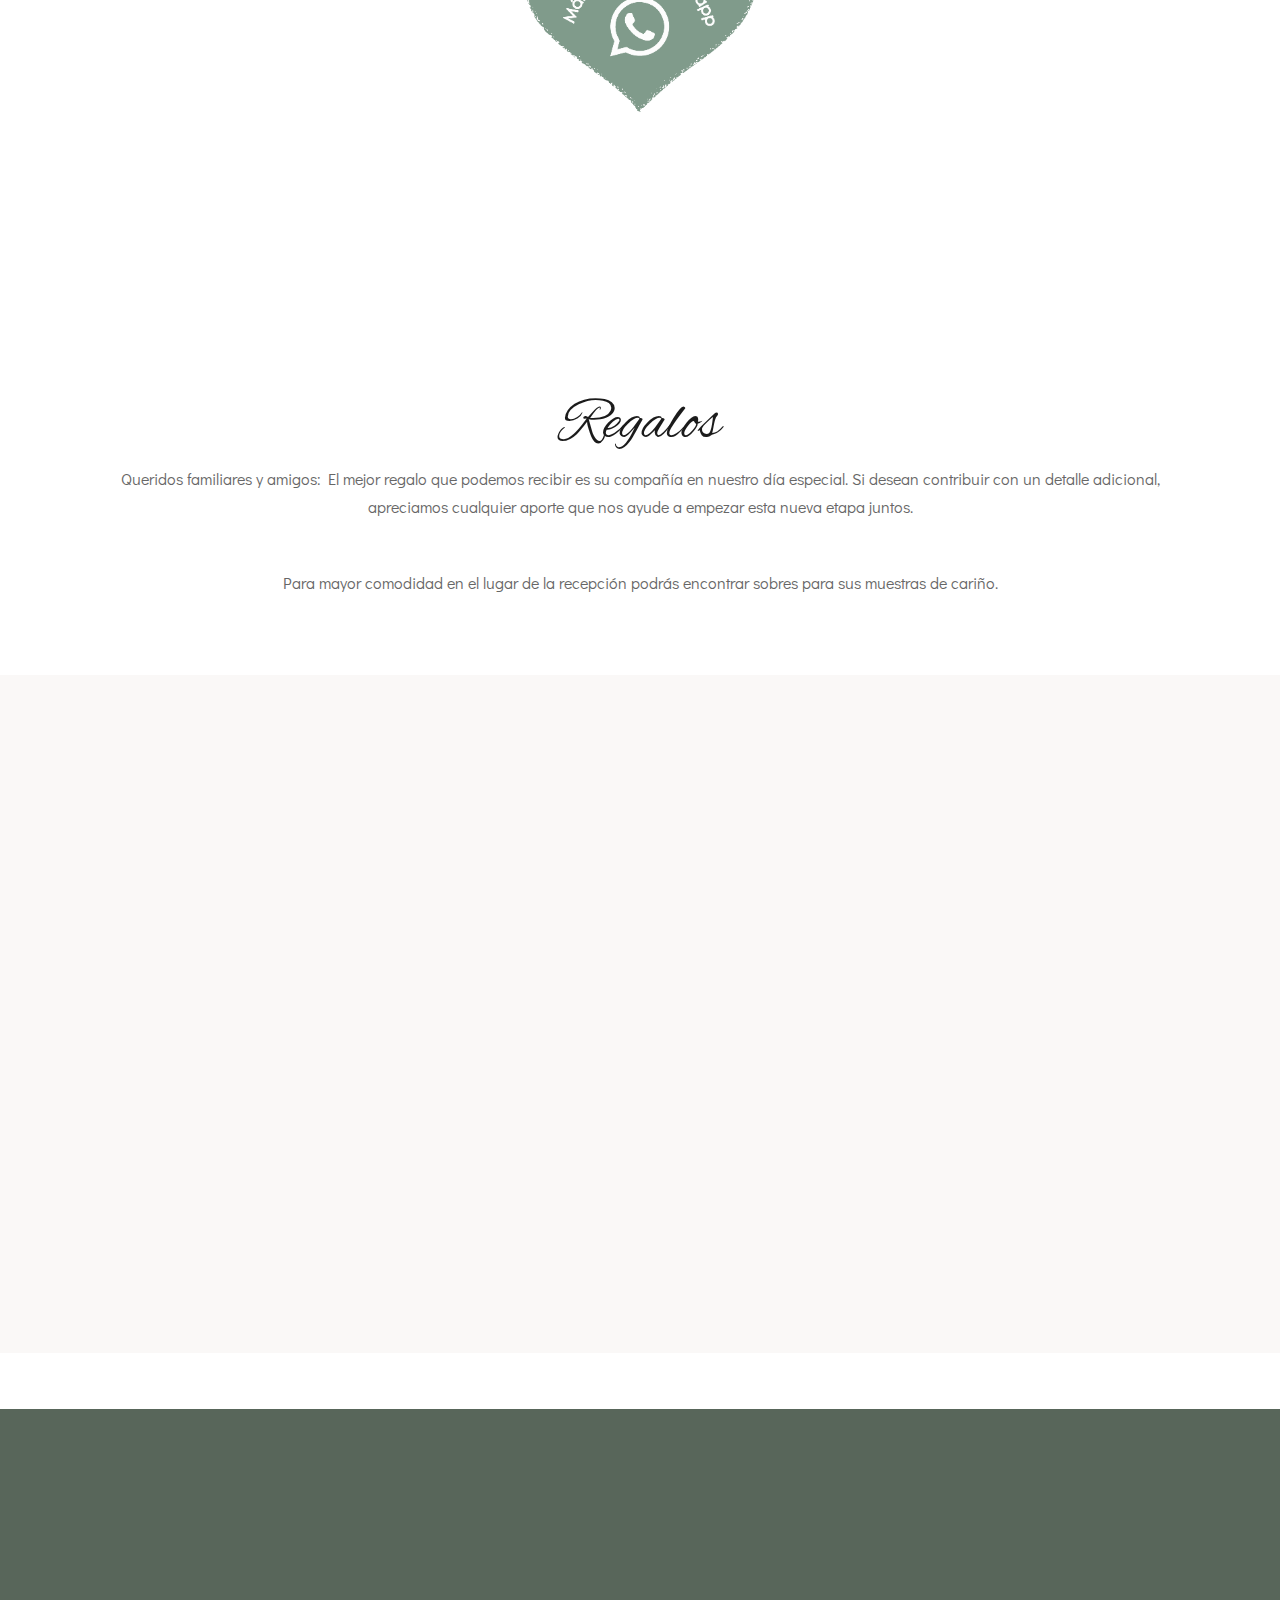
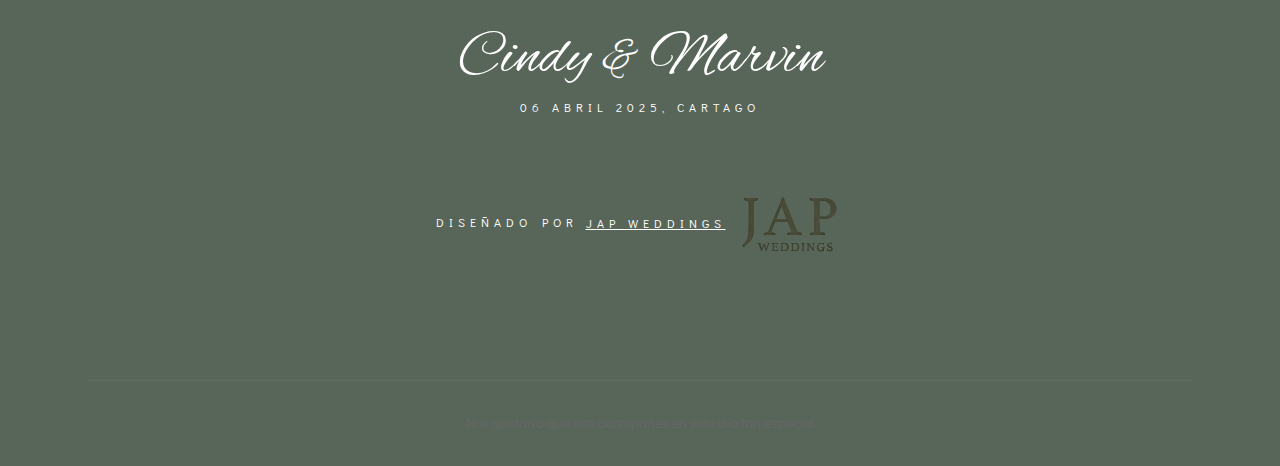
==== commit e265f79b: "Update index.html" ====
--- a/index.html
+++ b/index.html
@@ -396,8 +396,7 @@
             <div class="col-md-6 offset-md-3 p-60" style="background-color: rgba(255, 255, 255, 0.7);">
                 <h2 class="text-center">Hemos reservado 1 <br>espacio para ti</br></h2><br>
                 <h6 class="text-center" style="font-size: larger;">
-                    La confirmación será a través del número telefónico: 8520-4046 con Cindy Quesada 
-                    o al número 8910-2882 con Marvin Cordero
+                    La confirmación será a través del número telefónico: 8520-4046 con Cindy Quesada.
                 </h6>
                 <h6 class="text-center" style="font-size: larger;">Favor confirmar antes del 07 de marzo del 2025</h6>
                 
